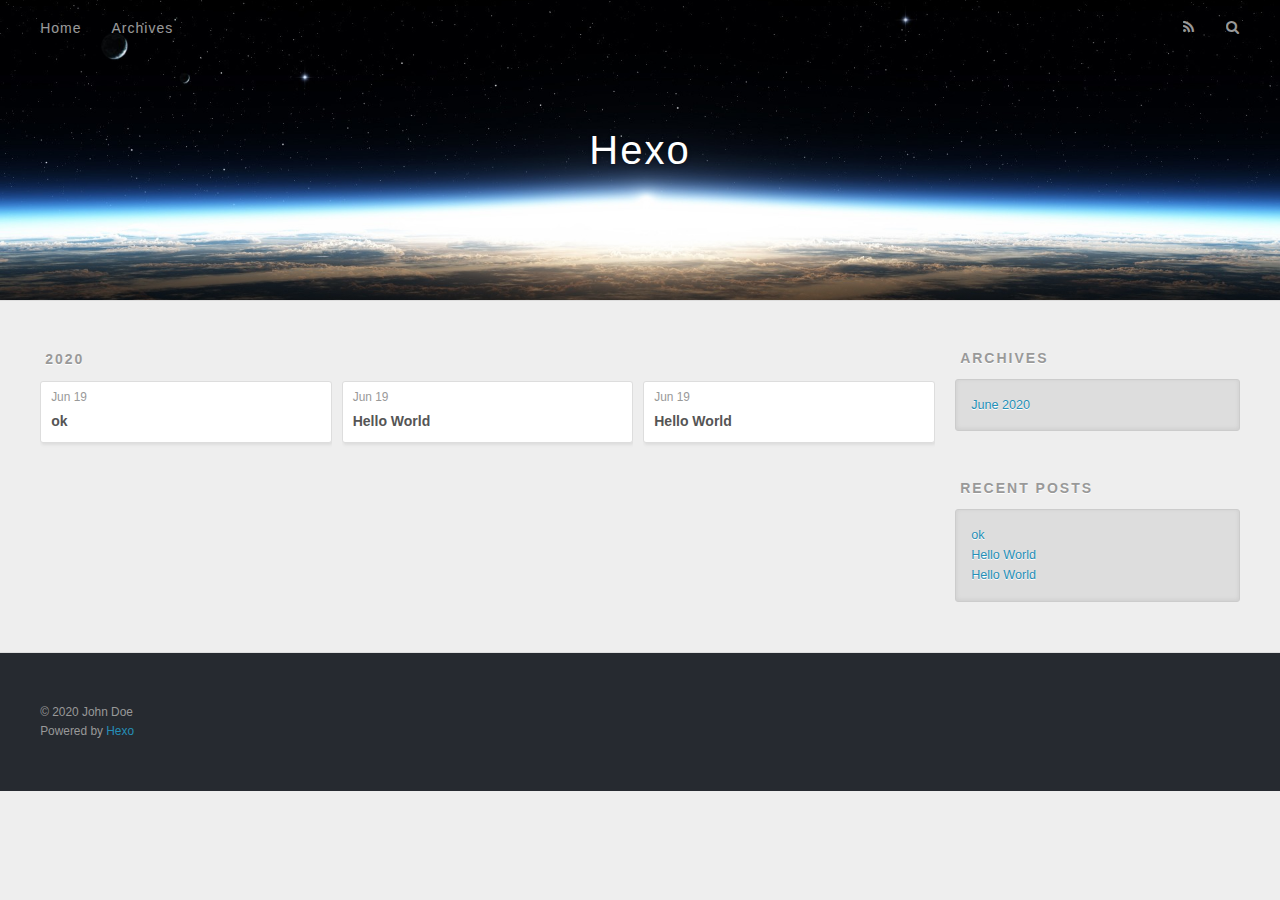
==== archives/index.html @ 2d1c045d "Site updated: 2020-06-19 02:56:37" ====
<!DOCTYPE html>
<html>
<head>
  <meta charset="utf-8">
  

  
  <title>Archives | Hexo</title>
  <meta name="viewport" content="width=device-width, initial-scale=1, maximum-scale=1">
  <meta property="og:type" content="website">
<meta property="og:title" content="Hexo">
<meta property="og:url" content="http://yoursite.com/archives/index.html">
<meta property="og:site_name" content="Hexo">
<meta property="og:locale" content="en_US">
<meta property="article:author" content="John Doe">
<meta name="twitter:card" content="summary">
  
    <link rel="alternate" href="/atom.xml" title="Hexo" type="application/atom+xml">
  
  
    <link rel="icon" href="/favicon.png">
  
  
    <link href="//fonts.googleapis.com/css?family=Source+Code+Pro" rel="stylesheet" type="text/css">
  
  
<link rel="stylesheet" href="/css/style.css">

<meta name="generator" content="Hexo 4.2.1"></head>

<body>
  <div id="container">
    <div id="wrap">
      <header id="header">
  <div id="banner"></div>
  <div id="header-outer" class="outer">
    <div id="header-title" class="inner">
      <h1 id="logo-wrap">
        <a href="/" id="logo">Hexo</a>
      </h1>
      
    </div>
    <div id="header-inner" class="inner">
      <nav id="main-nav">
        <a id="main-nav-toggle" class="nav-icon"></a>
        
          <a class="main-nav-link" href="/">Home</a>
        
          <a class="main-nav-link" href="/archives">Archives</a>
        
      </nav>
      <nav id="sub-nav">
        
          <a id="nav-rss-link" class="nav-icon" href="/atom.xml" title="RSS Feed"></a>
        
        <a id="nav-search-btn" class="nav-icon" title="Search"></a>
      </nav>
      <div id="search-form-wrap">
        <form action="//google.com/search" method="get" accept-charset="UTF-8" class="search-form"><input type="search" name="q" class="search-form-input" placeholder="Search"><button type="submit" class="search-form-submit">&#xF002;</button><input type="hidden" name="sitesearch" value="http://yoursite.com"></form>
      </div>
    </div>
  </div>
</header>
      <div class="outer">
        <section id="main">
  
  
    
    
      
      
      <section class="archives-wrap">
        <div class="archive-year-wrap">
          <a href="/archives/2020" class="archive-year">2020</a>
        </div>
        <div class="archives">
    
    <article class="archive-article archive-type-post">
  <div class="archive-article-inner">
    <header class="archive-article-header">
      <a href="/2020/06/19/ok/" class="archive-article-date">
  <time datetime="2020-06-18T18:55:13.000Z" itemprop="datePublished">Jun 19</time>
</a>
      
  
    <h1 itemprop="name">
      <a class="archive-article-title" href="/2020/06/19/ok/">ok</a>
    </h1>
  

    </header>
  </div>
</article>
  
    
    
    <article class="archive-article archive-type-post">
  <div class="archive-article-inner">
    <header class="archive-article-header">
      <a href="/2020/06/19/%E4%BD%A0%E5%A5%BD-Hexo/" class="archive-article-date">
  <time datetime="2020-06-18T18:50:59.559Z" itemprop="datePublished">Jun 19</time>
</a>
      
  
    <h1 itemprop="name">
      <a class="archive-article-title" href="/2020/06/19/%E4%BD%A0%E5%A5%BD-Hexo/">Hello World</a>
    </h1>
  

    </header>
  </div>
</article>
  
    
    
    <article class="archive-article archive-type-post">
  <div class="archive-article-inner">
    <header class="archive-article-header">
      <a href="/2020/06/19/hello-world/" class="archive-article-date">
  <time datetime="2020-06-18T18:30:43.706Z" itemprop="datePublished">Jun 19</time>
</a>
      
  
    <h1 itemprop="name">
      <a class="archive-article-title" href="/2020/06/19/hello-world/">Hello World</a>
    </h1>
  

    </header>
  </div>
</article>
  
  
    </div></section>
  


</section>
        
          <aside id="sidebar">
  
    

  
    

  
    
  
    
  <div class="widget-wrap">
    <h3 class="widget-title">Archives</h3>
    <div class="widget">
      <ul class="archive-list"><li class="archive-list-item"><a class="archive-list-link" href="/archives/2020/06/">June 2020</a></li></ul>
    </div>
  </div>


  
    
  <div class="widget-wrap">
    <h3 class="widget-title">Recent Posts</h3>
    <div class="widget">
      <ul>
        
          <li>
            <a href="/2020/06/19/ok/">ok</a>
          </li>
        
          <li>
            <a href="/2020/06/19/%E4%BD%A0%E5%A5%BD-Hexo/">Hello World</a>
          </li>
        
          <li>
            <a href="/2020/06/19/hello-world/">Hello World</a>
          </li>
        
      </ul>
    </div>
  </div>

  
</aside>
        
      </div>
      <footer id="footer">
  
  <div class="outer">
    <div id="footer-info" class="inner">
      &copy; 2020 John Doe<br>
      Powered by <a href="http://hexo.io/" target="_blank">Hexo</a>
    </div>
  </div>
</footer>
    </div>
    <nav id="mobile-nav">
  
    <a href="/" class="mobile-nav-link">Home</a>
  
    <a href="/archives" class="mobile-nav-link">Archives</a>
  
</nav>
    

<script src="//ajax.googleapis.com/ajax/libs/jquery/2.0.3/jquery.min.js"></script>


  
<link rel="stylesheet" href="/fancybox/jquery.fancybox.css">

  
<script src="/fancybox/jquery.fancybox.pack.js"></script>




<script src="/js/script.js"></script>




  </div>
</body>
</html>
---- css/style.css ----
body {
  width: 100%;
}
body:before,
body:after {
  content: "";
  display: table;
}
body:after {
  clear: both;
}
html,
body,
div,
span,
applet,
object,
iframe,
h1,
h2,
h3,
h4,
h5,
h6,
p,
blockquote,
pre,
a,
abbr,
acronym,
address,
big,
cite,
code,
del,
dfn,
em,
img,
ins,
kbd,
q,
s,
samp,
small,
strike,
strong,
sub,
sup,
tt,
var,
dl,
dt,
dd,
ol,
ul,
li,
fieldset,
form,
label,
legend,
table,
caption,
tbody,
tfoot,
thead,
tr,
th,
td {
  margin: 0;
  padding: 0;
  border: 0;
  outline: 0;
  font-weight: inherit;
  font-style: inherit;
  font-family: inherit;
  font-size: 100%;
  vertical-align: baseline;
}
body {
  line-height: 1;
  color: #000;
  background: #fff;
}
ol,
ul {
  list-style: none;
}
table {
  border-collapse: separate;
  border-spacing: 0;
  vertical-align: middle;
}
caption,
th,
td {
  text-align: left;
  font-weight: normal;
  vertical-align: middle;
}
a img {
  border: none;
}
input,
button {
  margin: 0;
  padding: 0;
}
input::-moz-focus-inner,
button::-moz-focus-inner {
  border: 0;
  padding: 0;
}
@font-face {
  font-family: FontAwesome;
  font-style: normal;
  font-weight: normal;
  src: url("fonts/fontawesome-webfont.eot?v=#4.0.3");
  src: url("fonts/fontawesome-webfont.eot?#iefix&v=#4.0.3") format("embedded-opentype"), url("fonts/fontawesome-webfont.woff?v=#4.0.3") format("woff"), url("fonts/fontawesome-webfont.ttf?v=#4.0.3") format("truetype"), url("fonts/fontawesome-webfont.svg#fontawesomeregular?v=#4.0.3") format("svg");
}
html,
body,
#container {
  height: 100%;
}
body {
  background: #eee;
  font: 14px -apple-system, BlinkMacSystemFont, "Segoe UI", "Roboto", "Oxygen", "Ubuntu", "Cantarell", "Fira Sans", "Droid Sans", "Helvetica Neue", sans-serif;
  -webkit-text-size-adjust: 100%;
}
.outer {
  max-width: 1220px;
  margin: 0 auto;
  padding: 0 20px;
}
.outer:before,
.outer:after {
  content: "";
  display: table;
}
.outer:after {
  clear: both;
}
.inner {
  display: inline;
  float: left;
  width: 98.33333333333333%;
  margin: 0 0.833333333333333%;
}
.left,
.alignleft {
  float: left;
}
.right,
.alignright {
  float: right;
}
.clear {
  clear: both;
}
#container {
  position: relative;
}
.mobile-nav-on {
  overflow: hidden;
}
#wrap {
  height: 100%;
  width: 100%;
  position: absolute;
  top: 0;
  left: 0;
  -webkit-transition: 0.2s ease-out;
  -moz-transition: 0.2s ease-out;
  -ms-transition: 0.2s ease-out;
  transition: 0.2s ease-out;
  z-index: 1;
  background: #eee;
}
.mobile-nav-on #wrap {
  left: 280px;
}
@media screen and (min-width: 768px) {
  #main {
    display: inline;
    float: left;
    width: 73.33333333333333%;
    margin: 0 0.833333333333333%;
  }
}
.article-date,
.article-category-link,
.archive-year,
.widget-title {
  text-decoration: none;
  text-transform: uppercase;
  letter-spacing: 2px;
  color: #999;
  margin-bottom: 1em;
  margin-left: 5px;
  line-height: 1em;
  text-shadow: 0 1px #fff;
  font-weight: bold;
}
.article-inner,
.archive-article-inner {
  background: #fff;
  -webkit-box-shadow: 1px 2px 3px #ddd;
  box-shadow: 1px 2px 3px #ddd;
  border: 1px solid #ddd;
  border-radius: 3px;
}
.article-entry h1,
.widget h1 {
  font-size: 2em;
}
.article-entry h2,
.widget h2 {
  font-size: 1.5em;
}
.article-entry h3,
.widget h3 {
  font-size: 1.3em;
}
.article-entry h4,
.widget h4 {
  font-size: 1.2em;
}
.article-entry h5,
.widget h5 {
  font-size: 1em;
}
.article-entry h6,
.widget h6 {
  font-size: 1em;
  color: #999;
}
.article-entry hr,
.widget hr {
  border: 1px dashed #ddd;
}
.article-entry strong,
.widget strong {
  font-weight: bold;
}
.article-entry em,
.widget em,
.article-entry cite,
.widget cite {
  font-style: italic;
}
.article-entry sup,
.widget sup,
.article-entry sub,
.widget sub {
  font-size: 0.75em;
  line-height: 0;
  position: relative;
  vertical-align: baseline;
}
.article-entry sup,
.widget sup {
  top: -0.5em;
}
.article-entry sub,
.widget sub {
  bottom: -0.2em;
}
.article-entry small,
.widget small {
  font-size: 0.85em;
}
.article-entry acronym,
.widget acronym,
.article-entry abbr,
.widget abbr {
  border-bottom: 1px dotted;
}
.article-entry ul,
.widget ul,
.article-entry ol,
.widget ol,
.article-entry dl,
.widget dl {
  margin: 0 20px;
  line-height: 1.6em;
}
.article-entry ul ul,
.widget ul ul,
.article-entry ol ul,
.widget ol ul,
.article-entry ul ol,
.widget ul ol,
.article-entry ol ol,
.widget ol ol {
  margin-top: 0;
  margin-bottom: 0;
}
.article-entry ul,
.widget ul {
  list-style: disc;
}
.article-entry ol,
.widget ol {
  list-style: decimal;
}
.article-entry dt,
.widget dt {
  font-weight: bold;
}
#header {
  height: 300px;
  position: relative;
  border-bottom: 1px solid #ddd;
}
#header:before,
#header:after {
  content: "";
  position: absolute;
  left: 0;
  right: 0;
  height: 40px;
}
#header:before {
  top: 0;
  background: -webkit-linear-gradient(rgba(0,0,0,0.2), transparent);
  background: -moz-linear-gradient(rgba(0,0,0,0.2), transparent);
  background: -ms-linear-gradient(rgba(0,0,0,0.2), transparent);
  background: linear-gradient(rgba(0,0,0,0.2), transparent);
}
#header:after {
  bottom: 0;
  background: -webkit-linear-gradient(transparent, rgba(0,0,0,0.2));
  background: -moz-linear-gradient(transparent, rgba(0,0,0,0.2));
  background: -ms-linear-gradient(transparent, rgba(0,0,0,0.2));
  background: linear-gradient(transparent, rgba(0,0,0,0.2));
}
#header-outer {
  height: 100%;
  position: relative;
}
#header-inner {
  position: relative;
  overflow: hidden;
}
#banner {
  position: absolute;
  top: 0;
  left: 0;
  width: 100%;
  height: 100%;
  background: url("images/banner.jpg") center #000;
  -webkit-background-size: cover;
  -moz-background-size: cover;
  background-size: cover;
  z-index: -1;
}
#header-title {
  text-align: center;
  height: 40px;
  position: absolute;
  top: 50%;
  left: 0;
  margin-top: -20px;
}
#logo,
#subtitle {
  text-decoration: none;
  color: #fff;
  font-weight: 300;
  text-shadow: 0 1px 4px rgba(0,0,0,0.3);
}
#logo {
  font-size: 40px;
  line-height: 40px;
  letter-spacing: 2px;
}
#subtitle {
  font-size: 16px;
  line-height: 16px;
  letter-spacing: 1px;
}
#subtitle-wrap {
  margin-top: 16px;
}
#main-nav {
  float: left;
  margin-left: -15px;
}
.nav-icon,
.main-nav-link {
  float: left;
  color: #fff;
  opacity: 0.6;
  text-decoration: none;
  text-shadow: 0 1px rgba(0,0,0,0.2);
  -webkit-transition: opacity 0.2s;
  -moz-transition: opacity 0.2s;
  -ms-transition: opacity 0.2s;
  transition: opacity 0.2s;
  display: block;
  padding: 20px 15px;
}
.nav-icon:hover,
.main-nav-link:hover {
  opacity: 1;
}
.nav-icon {
  font-family: FontAwesome;
  text-align: center;
  font-size: 14px;
  width: 14px;
  height: 14px;
  padding: 20px 15px;
  position: relative;
  cursor: pointer;
}
.main-nav-link {
  font-weight: 300;
  letter-spacing: 1px;
}
@media screen and (max-width: 479px) {
  .main-nav-link {
    display: none;
  }
}
#main-nav-toggle {
  display: none;
}
#main-nav-toggle:before {
  content: "\f0c9";
}
@media screen and (max-width: 479px) {
  #main-nav-toggle {
    display: block;
  }
}
#sub-nav {
  float: right;
  margin-right: -15px;
}
#nav-rss-link:before {
  content: "\f09e";
}
#nav-search-btn:before {
  content: "\f002";
}
#search-form-wrap {
  position: absolute;
  top: 15px;
  width: 150px;
  height: 30px;
  right: -150px;
  opacity: 0;
  -webkit-transition: 0.2s ease-out;
  -moz-transition: 0.2s ease-out;
  -ms-transition: 0.2s ease-out;
  transition: 0.2s ease-out;
}
#search-form-wrap.on {
  opacity: 1;
  right: 0;
}
@media screen and (max-width: 479px) {
  #search-form-wrap {
    width: 100%;
    right: -100%;
  }
}
.search-form {
  position: absolute;
  top: 0;
  left: 0;
  right: 0;
  background: #fff;
  padding: 5px 15px;
  border-radius: 15px;
  -webkit-box-shadow: 0 0 10px rgba(0,0,0,0.3);
  box-shadow: 0 0 10px rgba(0,0,0,0.3);
}
.search-form-input {
  border: none;
  background: none;
  color: #555;
  width: 100%;
  font: 13px -apple-system, BlinkMacSystemFont, "Segoe UI", "Roboto", "Oxygen", "Ubuntu", "Cantarell", "Fira Sans", "Droid Sans", "Helvetica Neue", sans-serif;
  outline: none;
}
.search-form-input::-webkit-search-results-decoration,
.search-form-input::-webkit-search-cancel-button {
  -webkit-appearance: none;
}
.search-form-submit {
  position: absolute;
  top: 50%;
  right: 10px;
  margin-top: -7px;
  font: 13px FontAwesome;
  border: none;
  background: none;
  color: #bbb;
  cursor: pointer;
}
.search-form-submit:hover,
.search-form-submit:focus {
  color: #777;
}
.article {
  margin: 50px 0;
}
.article-inner {
  overflow: hidden;
}
.article-meta:before,
.article-meta:after {
  content: "";
  display: table;
}
.article-meta:after {
  clear: both;
}
.article-date {
  float: left;
}
.article-category {
  float: left;
  line-height: 1em;
  color: #ccc;
  text-shadow: 0 1px #fff;
  margin-left: 8px;
}
.article-category:before {
  content: "\2022";
}
.article-category-link {
  margin: 0 12px 1em;
}
.article-header {
  padding: 20px 20px 0;
}
.article-title {
  text-decoration: none;
  font-size: 2em;
  font-weight: bold;
  color: #555;
  line-height: 1.1em;
  -webkit-transition: color 0.2s;
  -moz-transition: color 0.2s;
  -ms-transition: color 0.2s;
  transition: color 0.2s;
}
a.article-title:hover {
  color: #258fb8;
}
.article-entry {
  color: #555;
  padding: 0 20px;
}
.article-entry:before,
.article-entry:after {
  content: "";
  display: table;
}
.article-entry:after {
  clear: both;
}
.article-entry p,
.article-entry table {
  line-height: 1.6em;
  margin: 1.6em 0;
}
.article-entry h1,
.article-entry h2,
.article-entry h3,
.article-entry h4,
.article-entry h5,
.article-entry h6 {
  font-weight: bold;
}
.article-entry h1,
.article-entry h2,
.article-entry h3,
.article-entry h4,
.article-entry h5,
.article-entry h6 {
  line-height: 1.1em;
  margin: 1.1em 0;
}
.article-entry a {
  color: #258fb8;
  text-decoration: none;
}
.article-entry a:hover {
  text-decoration: underline;
}
.article-entry ul,
.article-entry ol,
.article-entry dl {
  margin-top: 1.6em;
  margin-bottom: 1.6em;
}
.article-entry img,
.article-entry video {
  max-width: 100%;
  height: auto;
  display: block;
  margin: auto;
}
.article-entry iframe {
  border: none;
}
.article-entry table {
  width: 100%;
  border-collapse: collapse;
  border-spacing: 0;
}
.article-entry th {
  font-weight: bold;
  border-bottom: 3px solid #ddd;
  padding-bottom: 0.5em;
}
.article-entry td {
  border-bottom: 1px solid #ddd;
  padding: 10px 0;
}
.article-entry blockquote {
  font-family: Georgia, "Times New Roman", serif;
  font-size: 1.4em;
  margin: 1.6em 20px;
  text-align: center;
}
.article-entry blockquote footer {
  font-size: 14px;
  margin: 1.6em 0;
  font-family: -apple-system, BlinkMacSystemFont, "Segoe UI", "Roboto", "Oxygen", "Ubuntu", "Cantarell", "Fira Sans", "Droid Sans", "Helvetica Neue", sans-serif;
}
.article-entry blockquote footer cite:before {
  content: "—";
  padding: 0 0.5em;
}
.article-entry .pullquote {
  text-align: left;
  width: 45%;
  margin: 0;
}
.article-entry .pullquote.left {
  margin-left: 0.5em;
  margin-right: 1em;
}
.article-entry .pullquote.right {
  margin-right: 0.5em;
  margin-left: 1em;
}
.article-entry .caption {
  color: #999;
  display: block;
  font-size: 0.9em;
  margin-top: 0.5em;
  position: relative;
  text-align: center;
}
.article-entry .video-container {
  position: relative;
  padding-top: 56.25%;
  height: 0;
  overflow: hidden;
}
.article-entry .video-container iframe,
.article-entry .video-container object,
.article-entry .video-container embed {
  position: absolute;
  top: 0;
  left: 0;
  width: 100%;
  height: 100%;
  margin-top: 0;
}
.article-more-link a {
  display: inline-block;
  line-height: 1em;
  padding: 6px 15px;
  border-radius: 15px;
  background: #eee;
  color: #999;
  text-shadow: 0 1px #fff;
  text-decoration: none;
}
.article-more-link a:hover {
  background: #258fb8;
  color: #fff;
  text-decoration: none;
  text-shadow: 0 1px #1e7293;
}
.article-footer {
  font-size: 0.85em;
  line-height: 1.6em;
  border-top: 1px solid #ddd;
  padding-top: 1.6em;
  margin: 0 20px 20px;
}
.article-footer:before,
.article-footer:after {
  content: "";
  display: table;
}
.article-footer:after {
  clear: both;
}
.article-footer a {
  color: #999;
  text-decoration: none;
}
.article-footer a:hover {
  color: #555;
}
.article-tag-list-item {
  float: left;
  margin-right: 10px;
}
.article-tag-list-link:before {
  content: "#";
}
.article-comment-link {
  float: right;
}
.article-comment-link:before {
  content: "\f075";
  font-family: FontAwesome;
  padding-right: 8px;
}
.article-share-link {
  cursor: pointer;
  float: right;
  margin-left: 20px;
}
.article-share-link:before {
  content: "\f064";
  font-family: FontAwesome;
  padding-right: 6px;
}
#article-nav {
  position: relative;
}
#article-nav:before,
#article-nav:after {
  content: "";
  display: table;
}
#article-nav:after {
  clear: both;
}
@media screen and (min-width: 768px) {
  #article-nav {
    margin: 50px 0;
  }
  #article-nav:before {
    width: 8px;
    height: 8px;
    position: absolute;
    top: 50%;
    left: 50%;
    margin-top: -4px;
    margin-left: -4px;
    content: "";
    border-radius: 50%;
    background: #ddd;
    -webkit-box-shadow: 0 1px 2px #fff;
    box-shadow: 0 1px 2px #fff;
  }
}
.article-nav-link-wrap {
  text-decoration: none;
  text-shadow: 0 1px #fff;
  color: #999;
  -webkit-box-sizing: border-box;
  -moz-box-sizing: border-box;
  box-sizing: border-box;
  margin-top: 50px;
  text-align: center;
  display: block;
}
.article-nav-link-wrap:hover {
  color: #555;
}
@media screen and (min-width: 768px) {
  .article-nav-link-wrap {
    width: 50%;
    margin-top: 0;
  }
}
@media screen and (min-width: 768px) {
  #article-nav-newer {
    float: left;
    text-align: right;
    padding-right: 20px;
  }
}
@media screen and (min-width: 768px) {
  #article-nav-older {
    float: right;
    text-align: left;
    padding-left: 20px;
  }
}
.article-nav-caption {
  text-transform: uppercase;
  letter-spacing: 2px;
  color: #ddd;
  line-height: 1em;
  font-weight: bold;
}
#article-nav-newer .article-nav-caption {
  margin-right: -2px;
}
.article-nav-title {
  font-size: 0.85em;
  line-height: 1.6em;
  margin-top: 0.5em;
}
.article-share-box {
  position: absolute;
  display: none;
  background: #fff;
  -webkit-box-shadow: 1px 2px 10px rgba(0,0,0,0.2);
  box-shadow: 1px 2px 10px rgba(0,0,0,0.2);
  border-radius: 3px;
  margin-left: -145px;
  overflow: hidden;
  z-index: 1;
}
.article-share-box.on {
  display: block;
}
.article-share-input {
  width: 100%;
  background: none;
  -webkit-box-sizing: border-box;
  -moz-box-sizing: border-box;
  box-sizing: border-box;
  font: 14px -apple-system, BlinkMacSystemFont, "Segoe UI", "Roboto", "Oxygen", "Ubuntu", "Cantarell", "Fira Sans", "Droid Sans", "Helvetica Neue", sans-serif;
  padding: 0 15px;
  color: #555;
  outline: none;
  border: 1px solid #ddd;
  border-radius: 3px 3px 0 0;
  height: 36px;
  line-height: 36px;
}
.article-share-links {
  background: #eee;
}
.article-share-links:before,
.article-share-links:after {
  content: "";
  display: table;
}
.article-share-links:after {
  clear: both;
}
.article-share-twitter,
.article-share-facebook,
.article-share-pinterest,
.article-share-google {
  width: 50px;
  height: 36px;
  display: block;
  float: left;
  position: relative;
  color: #999;
  text-shadow: 0 1px #fff;
}
.article-share-twitter:before,
.article-share-facebook:before,
.article-share-pinterest:before,
.article-share-google:before {
  font-size: 20px;
  font-family: FontAwesome;
  width: 20px;
  height: 20px;
  position: absolute;
  top: 50%;
  left: 50%;
  margin-top: -10px;
  margin-left: -10px;
  text-align: center;
}
.article-share-twitter:hover,
.article-share-facebook:hover,
.article-share-pinterest:hover,
.article-share-google:hover {
  color: #fff;
}
.article-share-twitter:before {
  content: "\f099";
}
.article-share-twitter:hover {
  background: #00aced;
  text-shadow: 0 1px #008abe;
}
.article-share-facebook:before {
  content: "\f09a";
}
.article-share-facebook:hover {
  background: #3b5998;
  text-shadow: 0 1px #2f477a;
}
.article-share-pinterest:before {
  content: "\f0d2";
}
.article-share-pinterest:hover {
  background: #cb2027;
  text-shadow: 0 1px #a21a1f;
}
.article-share-google:before {
  content: "\f0d5";
}
.article-share-google:hover {
  background: #dd4b39;
  text-shadow: 0 1px #be3221;
}
.article-gallery {
  background: #000;
  position: relative;
}
.article-gallery-photos {
  position: relative;
  overflow: hidden;
}
.article-gallery-img {
  display: none;
  max-width: 100%;
}
.article-gallery-img:first-child {
  display: block;
}
.article-gallery-img.loaded {
  position: absolute;
  display: block;
}
.article-gallery-img img {
  display: block;
  max-width: 100%;
  margin: 0 auto;
}
#comments {
  background: #fff;
  -webkit-box-shadow: 1px 2px 3px #ddd;
  box-shadow: 1px 2px 3px #ddd;
  padding: 20px;
  border: 1px solid #ddd;
  border-radius: 3px;
  margin: 50px 0;
}
#comments a {
  color: #258fb8;
}
.archives-wrap {
  margin: 50px 0;
}
.archives:before,
.archives:after {
  content: "";
  display: table;
}
.archives:after {
  clear: both;
}
.archive-year-wrap {
  margin-bottom: 1em;
}
.archives {
  -webkit-column-gap: 10px;
  -moz-column-gap: 10px;
  column-gap: 10px;
}
@media screen and (min-width: 480px) and (max-width: 767px) {
  .archives {
    -webkit-column-count: 2;
    -moz-column-count: 2;
    column-count: 2;
  }
}
@media screen and (min-width: 768px) {
  .archives {
    -webkit-column-count: 3;
    -moz-column-count: 3;
    column-count: 3;
  }
}
.archive-article {
  -webkit-column-break-inside: avoid;
  page-break-inside: avoid;
  overflow: hidden;
  break-inside: avoid-column;
}
.archive-article-inner {
  padding: 10px;
  margin-bottom: 15px;
}
.archive-article-title {
  text-decoration: none;
  font-weight: bold;
  color: #555;
  -webkit-transition: color 0.2s;
  -moz-transition: color 0.2s;
  -ms-transition: color 0.2s;
  transition: color 0.2s;
  line-height: 1.6em;
}
.archive-article-title:hover {
  color: #258fb8;
}
.archive-article-footer {
  margin-top: 1em;
}
.archive-article-date {
  color: #999;
  text-decoration: none;
  font-size: 0.85em;
  line-height: 1em;
  margin-bottom: 0.5em;
  display: block;
}
#page-nav {
  margin: 50px auto;
  background: #fff;
  -webkit-box-shadow: 1px 2px 3px #ddd;
  box-shadow: 1px 2px 3px #ddd;
  border: 1px solid #ddd;
  border-radius: 3px;
  text-align: center;
  color: #999;
  overflow: hidden;
}
#page-nav:before,
#page-nav:after {
  content: "";
  display: table;
}
#page-nav:after {
  clear: both;
}
#page-nav a,
#page-nav span {
  padding: 10px 20px;
  line-height: 1;
  height: 2ex;
}
#page-nav a {
  color: #999;
  text-decoration: none;
}
#page-nav a:hover {
  background: #999;
  color: #fff;
}
#page-nav .prev {
  float: left;
}
#page-nav .next {
  float: right;
}
#page-nav .page-number {
  display: inline-block;
}
@media screen and (max-width: 479px) {
  #page-nav .page-number {
    display: none;
  }
}
#page-nav .current {
  color: #555;
  font-weight: bold;
}
#page-nav .space {
  color: #ddd;
}
#footer {
  background: #262a30;
  padding: 50px 0;
  border-top: 1px solid #ddd;
  color: #999;
}
#footer a {
  color: #258fb8;
  text-decoration: none;
}
#footer a:hover {
  text-decoration: underline;
}
#footer-info {
  line-height: 1.6em;
  font-size: 0.85em;
}
.article-entry pre,
.article-entry .highlight {
  background: #2d2d2d;
  margin: 0 -20px;
  padding: 15px 20px;
  border-style: solid;
  border-color: #ddd;
  border-width: 1px 0;
  overflow: auto;
  color: #ccc;
  line-height: 22.400000000000002px;
}
.article-entry .highlight .gutter pre,
.article-entry .gist .gist-file .gist-data .line-numbers {
  color: #666;
  font-size: 0.85em;
}
.article-entry pre,
.article-entry code {
  font-family: "Source Code Pro", Consolas, Monaco, Menlo, Consolas, monospace;
}
.article-entry code {
  background: #eee;
  text-shadow: 0 1px #fff;
  padding: 0 0.3em;
}
.article-entry pre code {
  background: none;
  text-shadow: none;
  padding: 0;
}
.article-entry .highlight pre {
  border: none;
  margin: 0;
  padding: 0;
}
.article-entry .highlight table {
  margin: 0;
  width: auto;
}
.article-entry .highlight td {
  border: none;
  padding: 0;
}
.article-entry .highlight figcaption {
  font-size: 0.85em;
  color: #999;
  line-height: 1em;
  margin-bottom: 1em;
}
.article-entry .highlight figcaption:before,
.article-entry .highlight figcaption:after {
  content: "";
  display: table;
}
.article-entry .highlight figcaption:after {
  clear: both;
}
.article-entry .highlight figcaption a {
  float: right;
}
.article-entry .highlight .gutter pre {
  text-align: right;
  padding-right: 20px;
}
.article-entry .highlight .line {
  height: 22.400000000000002px;
}
.article-entry .highlight .line.marked {
  background: #515151;
}
.article-entry .gist {
  margin: 0 -20px;
  border-style: solid;
  border-color: #ddd;
  border-width: 1px 0;
  background: #2d2d2d;
  padding: 15px 20px 15px 0;
}
.article-entry .gist .gist-file {
  border: none;
  font-family: "Source Code Pro", Consolas, Monaco, Menlo, Consolas, monospace;
  margin: 0;
}
.article-entry .gist .gist-file .gist-data {
  background: none;
  border: none;
}
.article-entry .gist .gist-file .gist-data .line-numbers {
  background: none;
  border: none;
  padding: 0 20px 0 0;
}
.article-entry .gist .gist-file .gist-data .line-data {
  padding: 0 !important;
}
.article-entry .gist .gist-file .highlight {
  margin: 0;
  padding: 0;
  border: none;
}
.article-entry .gist .gist-file .gist-meta {
  background: #2d2d2d;
  color: #999;
  font: 0.85em -apple-system, BlinkMacSystemFont, "Segoe UI", "Roboto", "Oxygen", "Ubuntu", "Cantarell", "Fira Sans", "Droid Sans", "Helvetica Neue", sans-serif;
  text-shadow: 0 0;
  padding: 0;
  margin-top: 1em;
  margin-left: 20px;
}
.article-entry .gist .gist-file .gist-meta a {
  color: #258fb8;
  font-weight: normal;
}
.article-entry .gist .gist-file .gist-meta a:hover {
  text-decoration: underline;
}
pre .comment,
pre .title {
  color: #999;
}
pre .variable,
pre .attribute,
pre .tag,
pre .regexp,
pre .ruby .constant,
pre .xml .tag .title,
pre .xml .pi,
pre .xml .doctype,
pre .html .doctype,
pre .css .id,
pre .css .class,
pre .css .pseudo {
  color: #f2777a;
}
pre .number,
pre .preprocessor,
pre .built_in,
pre .literal,
pre .params,
pre .constant {
  color: #f99157;
}
pre .class,
pre .ruby .class .title,
pre .css .rules .attribute {
  color: #9c9;
}
pre .string,
pre .value,
pre .inheritance,
pre .header,
pre .ruby .symbol,
pre .xml .cdata {
  color: #9c9;
}
pre .css .hexcolor {
  color: #6cc;
}
pre .function,
pre .python .decorator,
pre .python .title,
pre .ruby .function .title,
pre .ruby .title .keyword,
pre .perl .sub,
pre .javascript .title,
pre .coffeescript .title {
  color: #69c;
}
pre .keyword,
pre .javascript .function {
  color: #c9c;
}
@media screen and (max-width: 479px) {
  #mobile-nav {
    position: absolute;
    top: 0;
    left: 0;
    width: 280px;
    height: 100%;
    background: #191919;
    border-right: 1px solid #fff;
  }
}
@media screen and (max-width: 479px) {
  .mobile-nav-link {
    display: block;
    color: #999;
    text-decoration: none;
    padding: 15px 20px;
    font-weight: bold;
  }
  .mobile-nav-link:hover {
    color: #fff;
  }
}
@media screen and (min-width: 768px) {
  #sidebar {
    display: inline;
    float: left;
    width: 23.333333333333332%;
    margin: 0 0.833333333333333%;
  }
}
.widget-wrap {
  margin: 50px 0;
}
.widget {
  color: #777;
  text-shadow: 0 1px #fff;
  background: #ddd;
  -webkit-box-shadow: 0 -1px 4px #ccc inset;
  box-shadow: 0 -1px 4px #ccc inset;
  border: 1px solid #ccc;
  padding: 15px;
  border-radius: 3px;
}
.widget a {
  color: #258fb8;
  text-decoration: none;
}
.widget a:hover {
  text-decoration: underline;
}
.widget ul ul,
.widget ol ul,
.widget dl ul,
.widget ul ol,
.widget ol ol,
.widget dl ol,
.widget ul dl,
.widget ol dl,
.widget dl dl {
  margin-left: 15px;
  list-style: disc;
}
.widget {
  line-height: 1.6em;
  word-wrap: break-word;
  font-size: 0.9em;
}
.widget ul,
.widget ol {
  list-style: none;
  margin: 0;
}
.widget ul ul,
.widget ol ul,
.widget ul ol,
.widget ol ol {
  margin: 0 20px;
}
.widget ul ul,
.widget ol ul {
  list-style: disc;
}
.widget ul ol,
.widget ol ol {
  list-style: decimal;
}
.category-list-count,
.tag-list-count,
.archive-list-count {
  padding-left: 5px;
  color: #999;
  font-size: 0.85em;
}
.category-list-count:before,
.tag-list-count:before,
.archive-list-count:before {
  content: "(";
}
.category-list-count:after,
.tag-list-count:after,
.archive-list-count:after {
  content: ")";
}
.tagcloud a {
  margin-right: 5px;
  display: inline-block;
}
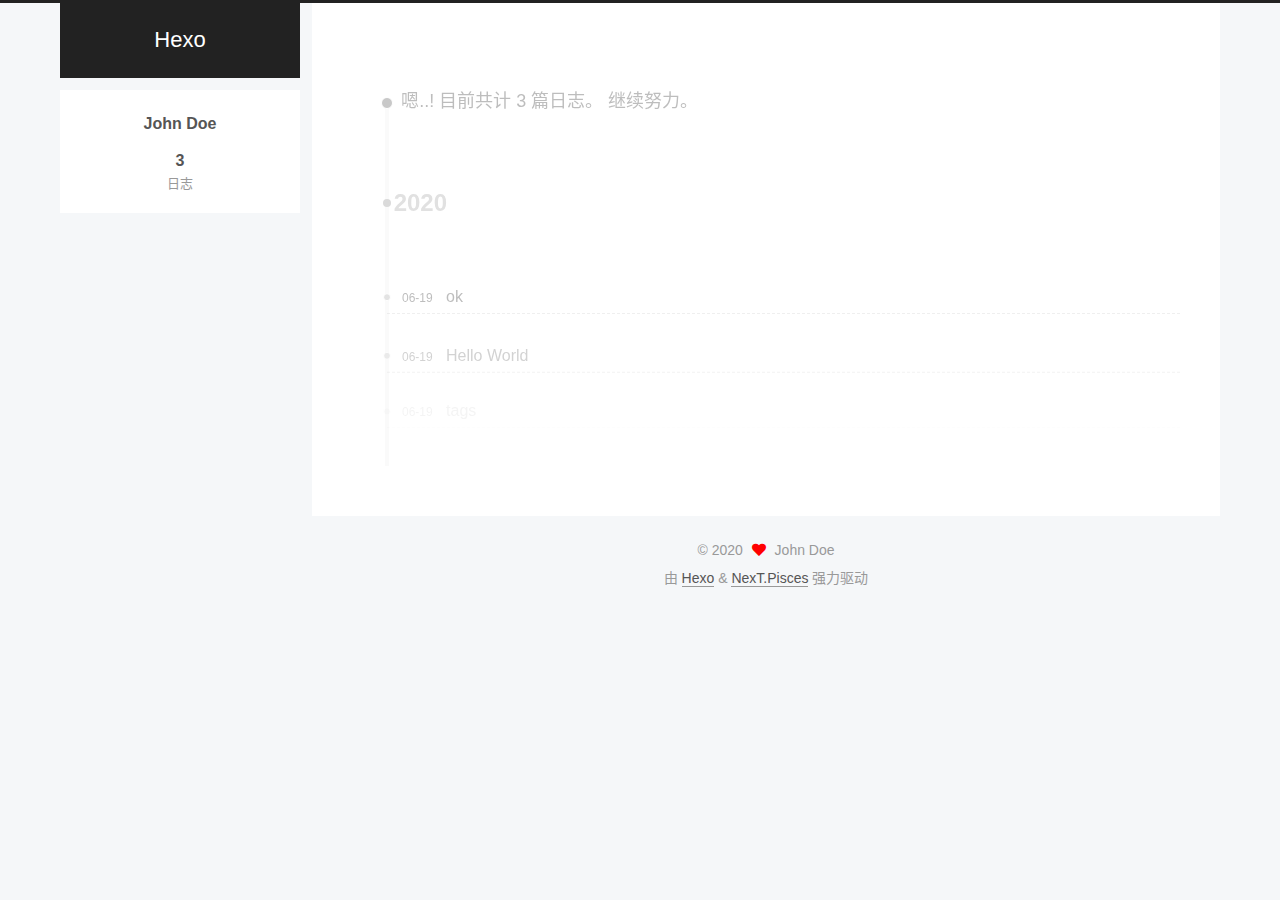
==== commit 36e2ac08: "Site updated: 2020-06-19 04:15:11" ====
--- a/archives/index.html
+++ b/archives/index.html
@@ -1,224 +1,358 @@
 <!DOCTYPE html>
-<html>
+<html lang="zh-CN">
 <head>
-  <meta charset="utf-8">
-  
-
-  
-  <title>Archives | Hexo</title>
-  <meta name="viewport" content="width=device-width, initial-scale=1, maximum-scale=1">
+  <meta charset="UTF-8">
+<meta name="viewport" content="width=device-width, initial-scale=1, maximum-scale=2">
+<meta name="theme-color" content="#222">
+<meta name="generator" content="Hexo 4.2.1">
+  <link rel="apple-touch-icon" sizes="180x180" href="/images/apple-touch-icon-next.png">
+  <link rel="icon" type="image/png" sizes="32x32" href="/images/favicon-32x32-next.png">
+  <link rel="icon" type="image/png" sizes="16x16" href="/images/favicon-16x16-next.png">
+  <link rel="mask-icon" href="/images/logo.svg" color="#222">
+
+<link rel="stylesheet" href="/css/main.css">
+
+
+<link rel="stylesheet" href="/lib/font-awesome/css/all.min.css">
+
+<script id="hexo-configurations">
+    var NexT = window.NexT || {};
+    var CONFIG = {"hostname":"yoursite.com","root":"/","scheme":"Pisces","version":"8.0.0-rc.3","exturl":false,"copycode":false,"back2top":{"enable":true,"sidebar":false,"scrollpercent":false},"bookmark":{"enable":false,"color":"#222","save":"auto"},"fancybox":false,"mediumzoom":false,"lazyload":false,"pangu":false,"comments":{"style":"tabs","active":null,"storage":true,"lazyload":false,"nav":null},"algolia":{"hits":{"per_page":10},"labels":{"input_placeholder":"Search for Posts","hits_empty":"We didn't find any results for the search: ${query}","hits_stats":"${hits} results found in ${time} ms"}},"localsearch":{"enable":false,"trigger":"auto","top_n_per_article":1,"unescape":false,"preload":false},"motion":{"enable":true,"async":false,"transition":{"post_block":"fadeIn","post_header":"slideDownIn","post_body":"slideDownIn","coll_header":"slideLeftIn","sidebar":"slideUpIn"}}};
+  </script>
+
   <meta property="og:type" content="website">
 <meta property="og:title" content="Hexo">
 <meta property="og:url" content="http://yoursite.com/archives/index.html">
 <meta property="og:site_name" content="Hexo">
-<meta property="og:locale" content="en_US">
+<meta property="og:locale" content="zh_CN">
 <meta property="article:author" content="John Doe">
 <meta name="twitter:card" content="summary">
-  
-    <link rel="alternate" href="/atom.xml" title="Hexo" type="application/atom+xml">
-  
-  
-    <link rel="icon" href="/favicon.png">
-  
-  
-    <link href="//fonts.googleapis.com/css?family=Source+Code+Pro" rel="stylesheet" type="text/css">
-  
-  
-<link rel="stylesheet" href="/css/style.css">
-
-<meta name="generator" content="Hexo 4.2.1"></head>
-
-<body>
-  <div id="container">
-    <div id="wrap">
-      <header id="header">
-  <div id="banner"></div>
-  <div id="header-outer" class="outer">
-    <div id="header-title" class="inner">
-      <h1 id="logo-wrap">
-        <a href="/" id="logo">Hexo</a>
-      </h1>
+
+<link rel="canonical" href="http://yoursite.com/archives/">
+
+
+<script id="page-configurations">
+  // https://hexo.io/docs/variables.html
+  CONFIG.page = {
+    sidebar: "",
+    isHome : false,
+    isPost : false,
+    lang   : 'zh-CN'
+  };
+</script>
+
+  <title>归档 | Hexo</title>
+  
+
+
+
+
+
+
+  <noscript>
+  <style>
+  .use-motion .brand,
+  .use-motion .menu-item,
+  .sidebar-inner,
+  .use-motion .post-block,
+  .use-motion .pagination,
+  .use-motion .comments,
+  .use-motion .post-header,
+  .use-motion .post-body,
+  .use-motion .collection-header { opacity: initial; }
+
+  .use-motion .site-title,
+  .use-motion .site-subtitle {
+    opacity: initial;
+    top: initial;
+  }
+
+  .use-motion .logo-line-before, .use-motion .logo-line-after {
+    transform: scaleX(1);
+  }
+
+  .search-pop-overlay, .sidebar-nav { display: none; }
+  .sidebar-panel { display: block; }
+  </style>
+</noscript>
+
+</head>
+
+<body itemscope itemtype="http://schema.org/WebPage">
+  <div class="container use-motion">
+    <div class="headband"></div>
+
+    <main class="main">
+      <header class="header" itemscope itemtype="http://schema.org/WPHeader">
+        <div class="header-inner"><div class="site-brand-container">
+  <div class="site-nav-toggle">
+    <div class="toggle" aria-label="切换导航栏">
+    </div>
+  </div>
+
+  <div class="site-meta">
+
+    <a href="/" class="brand" rel="start">
+      <i class="logo-line-before"></i>
+      <h1 class="site-title">Hexo</h1>
+      <i class="logo-line-after"></i>
+    </a>
+  </div>
+
+  <div class="site-nav-right">
+    <div class="toggle popup-trigger">
+    </div>
+  </div>
+</div>
+
+
+
+
+
+
+
+</div>
+          
+  
+  <div class="toggle sidebar-toggle">
+    <span class="toggle-line toggle-line-first"></span>
+    <span class="toggle-line toggle-line-middle"></span>
+    <span class="toggle-line toggle-line-last"></span>
+  </div>
+
+  <aside class="sidebar">
+    <div class="sidebar-inner">
+
+      <ul class="sidebar-nav motion-element">
+        <li class="sidebar-nav-toc">
+          文章目录
+        </li>
+        <li class="sidebar-nav-overview">
+          站点概览
+        </li>
+      </ul>
+
+      <!--noindex-->
+      <div class="post-toc-wrap sidebar-panel">
+      </div>
+      <!--/noindex-->
+
+      <div class="site-overview-wrap sidebar-panel">
+        <div class="site-author motion-element" itemprop="author" itemscope itemtype="http://schema.org/Person">
+  <p class="site-author-name" itemprop="name">John Doe</p>
+  <div class="site-description" itemprop="description"></div>
+</div>
+<div class="site-state-wrap motion-element">
+  <nav class="site-state">
+      <div class="site-state-item site-state-posts">
+          <a href="/archives">
+          <span class="site-state-item-count">3</span>
+          <span class="site-state-item-name">日志</span>
+        </a>
+      </div>
+  </nav>
+</div>
+
+
+
+      </div>
+
+    </div>
+  </aside>
+  <div id="sidebar-dimmer"></div>
+
+
+      </header>
+
       
-    </div>
-    <div id="header-inner" class="inner">
-      <nav id="main-nav">
-        <a id="main-nav-toggle" class="nav-icon"></a>
-        
-          <a class="main-nav-link" href="/">Home</a>
-        
-          <a class="main-nav-link" href="/archives">Archives</a>
-        
-      </nav>
-      <nav id="sub-nav">
-        
-          <a id="nav-rss-link" class="nav-icon" href="/atom.xml" title="RSS Feed"></a>
-        
-        <a id="nav-search-btn" class="nav-icon" title="Search"></a>
-      </nav>
-      <div id="search-form-wrap">
-        <form action="//google.com/search" method="get" accept-charset="UTF-8" class="search-form"><input type="search" name="q" class="search-form-input" placeholder="Search"><button type="submit" class="search-form-submit">&#xF002;</button><input type="hidden" name="sitesearch" value="http://yoursite.com"></form>
-      </div>
-    </div>
-  </div>
-</header>
-      <div class="outer">
-        <section id="main">
-  
-  
-    
-    
+  <div class="back-to-top">
+    <i class="fa fa-arrow-up"></i>
+    <span>0%</span>
+  </div>
+
+
+      <div class="main-inner">
+        
+
+        <div class="content archive">
+          
+
+  
+  
+  
+  <div class="post-block">
+    <div class="posts-collapse">
+      <div class="collection-title">
+        <span class="collection-header">嗯..! 目前共计 3 篇日志。 继续努力。</span>
+      </div>
+
       
-      
-      <section class="archives-wrap">
-        <div class="archive-year-wrap">
-          <a href="/archives/2020" class="archive-year">2020</a>
+    <div class="collection-year">
+      <span class="collection-header">2020</span>
+    </div>
+
+  <article itemscope itemtype="http://schema.org/Article">
+    <header class="post-header">
+
+      <div class="post-meta">
+        <time itemprop="dateCreated"
+              datetime="2020-06-19T02:55:13+08:00"
+              content="2020-06-19">
+          06-19
+        </time>
+      </div>
+
+      <div class="post-title">
+          <a class="post-title-link" href="/2020/06/19/ok/" itemprop="url">
+            <span itemprop="name">ok</span>
+          </a>
+      </div>
+
+    </header>
+  </article>
+
+  <article itemscope itemtype="http://schema.org/Article">
+    <header class="post-header">
+
+      <div class="post-meta">
+        <time itemprop="dateCreated"
+              datetime="2020-06-19T02:50:59+08:00"
+              content="2020-06-19">
+          06-19
+        </time>
+      </div>
+
+      <div class="post-title">
+          <a class="post-title-link" href="/2020/06/19/%E4%BD%A0%E5%A5%BD-Hexo/" itemprop="url">
+            <span itemprop="name">Hello World</span>
+          </a>
+      </div>
+
+    </header>
+  </article>
+
+  <article itemscope itemtype="http://schema.org/Article">
+    <header class="post-header">
+
+      <div class="post-meta">
+        <time itemprop="dateCreated"
+              datetime="2020-06-19T02:30:43+08:00"
+              content="2020-06-19">
+          06-19
+        </time>
+      </div>
+
+      <div class="post-title">
+          <a class="post-title-link" href="/2020/06/19/hello-world/" itemprop="url">
+            <span itemprop="name">tags</span>
+          </a>
+      </div>
+
+    </header>
+  </article>
+
+
+    </div>
+  </div>
+  
+  
+  
+
+  
+
+
+
         </div>
-        <div class="archives">
-    
-    <article class="archive-article archive-type-post">
-  <div class="archive-article-inner">
-    <header class="archive-article-header">
-      <a href="/2020/06/19/ok/" class="archive-article-date">
-  <time datetime="2020-06-18T18:55:13.000Z" itemprop="datePublished">Jun 19</time>
-</a>
-      
-  
-    <h1 itemprop="name">
-      <a class="archive-article-title" href="/2020/06/19/ok/">ok</a>
-    </h1>
-  
-
-    </header>
-  </div>
-</article>
-  
-    
-    
-    <article class="archive-article archive-type-post">
-  <div class="archive-article-inner">
-    <header class="archive-article-header">
-      <a href="/2020/06/19/%E4%BD%A0%E5%A5%BD-Hexo/" class="archive-article-date">
-  <time datetime="2020-06-18T18:50:59.559Z" itemprop="datePublished">Jun 19</time>
-</a>
-      
-  
-    <h1 itemprop="name">
-      <a class="archive-article-title" href="/2020/06/19/%E4%BD%A0%E5%A5%BD-Hexo/">Hello World</a>
-    </h1>
-  
-
-    </header>
-  </div>
-</article>
-  
-    
-    
-    <article class="archive-article archive-type-post">
-  <div class="archive-article-inner">
-    <header class="archive-article-header">
-      <a href="/2020/06/19/hello-world/" class="archive-article-date">
-  <time datetime="2020-06-18T18:30:43.706Z" itemprop="datePublished">Jun 19</time>
-</a>
-      
-  
-    <h1 itemprop="name">
-      <a class="archive-article-title" href="/2020/06/19/hello-world/">Hello World</a>
-    </h1>
-  
-
-    </header>
-  </div>
-</article>
-  
-  
-    </div></section>
-  
-
-
-</section>
-        
-          <aside id="sidebar">
-  
-    
-
-  
-    
-
-  
-    
-  
-    
-  <div class="widget-wrap">
-    <h3 class="widget-title">Archives</h3>
-    <div class="widget">
-      <ul class="archive-list"><li class="archive-list-item"><a class="archive-list-link" href="/archives/2020/06/">June 2020</a></li></ul>
-    </div>
-  </div>
-
-
-  
-    
-  <div class="widget-wrap">
-    <h3 class="widget-title">Recent Posts</h3>
-    <div class="widget">
-      <ul>
-        
-          <li>
-            <a href="/2020/06/19/ok/">ok</a>
-          </li>
-        
-          <li>
-            <a href="/2020/06/19/%E4%BD%A0%E5%A5%BD-Hexo/">Hello World</a>
-          </li>
-        
-          <li>
-            <a href="/2020/06/19/hello-world/">Hello World</a>
-          </li>
-        
-      </ul>
-    </div>
-  </div>
-
-  
-</aside>
-        
-      </div>
-      <footer id="footer">
-  
-  <div class="outer">
-    <div id="footer-info" class="inner">
-      &copy; 2020 John Doe<br>
-      Powered by <a href="http://hexo.io/" target="_blank">Hexo</a>
-    </div>
-  </div>
-</footer>
-    </div>
-    <nav id="mobile-nav">
-  
-    <a href="/" class="mobile-nav-link">Home</a>
-  
-    <a href="/archives" class="mobile-nav-link">Archives</a>
-  
-</nav>
-    
-
-<script src="//ajax.googleapis.com/ajax/libs/jquery/2.0.3/jquery.min.js"></script>
-
-
-  
-<link rel="stylesheet" href="/fancybox/jquery.fancybox.css">
-
-  
-<script src="/fancybox/jquery.fancybox.pack.js"></script>
-
-
-
-
-<script src="/js/script.js"></script>
-
-
-
-
-  </div>
+        
+
+<script>
+  window.addEventListener('tabs:register', () => {
+    let { activeClass } = CONFIG.comments;
+    if (CONFIG.comments.storage) {
+      activeClass = localStorage.getItem('comments_active') || activeClass;
+    }
+    if (activeClass) {
+      let activeTab = document.querySelector(`a[href="#comment-${activeClass}"]`);
+      if (activeTab) {
+        activeTab.click();
+      }
+    }
+  });
+  if (CONFIG.comments.storage) {
+    window.addEventListener('tabs:click', event => {
+      if (!event.target.matches('.tabs-comment .tab-content .tab-pane')) return;
+      let commentClass = event.target.classList[1];
+      localStorage.setItem('comments_active', commentClass);
+    });
+  }
+</script>
+
+      </div>
+    </main>
+
+    <footer class="footer">
+      <div class="footer-inner">
+        
+
+        
+
+<div class="copyright">
+  
+  &copy; 
+  <span itemprop="copyrightYear">2020</span>
+  <span class="with-love">
+    <i class="fa fa-heart"></i>
+  </span>
+  <span class="author" itemprop="copyrightHolder">John Doe</span>
+</div>
+  <div class="powered-by">由 <a href="https://hexo.io/" class="theme-link" rel="noopener" target="_blank">Hexo</a> & <a href="https://theme-next.js.org/pisces/" class="theme-link" rel="noopener" target="_blank">NexT.Pisces</a> 强力驱动
+  </div>
+
+        
+
+
+
+
+
+
+
+
+      </div>
+    </footer>
+  </div>
+
+  
+  <script src="/lib/anime.min.js"></script>
+  <script src="/lib/velocity/velocity.min.js"></script>
+  <script src="/lib/velocity/velocity.ui.min.js"></script>
+
+<script src="/js/utils.js"></script>
+
+<script src="/js/motion.js"></script>
+
+
+<script src="/js/next-boot.js"></script>
+
+
+  
+
+
+
+
+
+
+
+
+
+
+
+
+
+
+
+  
+
+  
+
 </body>
-</html>+</html>
--- a/css/main.css
+++ b/css/main.css
@@ -0,0 +1,2653 @@
+:root {
+  --body-bg-color: #f5f7f9;
+  --content-bg-color: #fff;
+  --card-bg-color: #f5f5f5;
+  --text-color: #555;
+  --blockquote-color: #666;
+  --link-color: #555;
+  --link-hover-color: #222;
+  --brand-color: #fff;
+  --brand-hover-color: #fff;
+  --table-row-odd-bg-color: #f9f9f9;
+  --table-row-hover-bg-color: #f5f5f5;
+  --menu-item-bg-color: #f5f5f5;
+  --btn-default-bg: #fff;
+  --btn-default-color: #555;
+  --btn-default-border-color: #555;
+  --btn-default-hover-bg: #222;
+  --btn-default-hover-color: #fff;
+  --btn-default-hover-border-color: #222;
+  --highlight-background: #f0f0f0;
+  --highlight-foreground: #444;
+  --highlight-gutter-background: #dedede;
+  --highlight-gutter-foreground: #555;
+}
+html {
+  line-height: 1.15; /* 1 */
+  -webkit-text-size-adjust: 100%; /* 2 */
+}
+body {
+  margin: 0;
+}
+main {
+  display: block;
+}
+h1 {
+  font-size: 2em;
+  margin: 0.67em 0;
+}
+hr {
+  box-sizing: content-box; /* 1 */
+  height: 0; /* 1 */
+  overflow: visible; /* 2 */
+}
+pre {
+  font-family: monospace, monospace; /* 1 */
+  font-size: 1em; /* 2 */
+}
+a {
+  background: transparent;
+}
+abbr[title] {
+  border-bottom: none; /* 1 */
+  text-decoration: underline; /* 2 */
+  text-decoration: underline dotted; /* 2 */
+}
+b,
+strong {
+  font-weight: bolder;
+}
+code,
+kbd,
+samp {
+  font-family: monospace, monospace; /* 1 */
+  font-size: 1em; /* 2 */
+}
+small {
+  font-size: 80%;
+}
+sub,
+sup {
+  font-size: 75%;
+  line-height: 0;
+  position: relative;
+  vertical-align: baseline;
+}
+sub {
+  bottom: -0.25em;
+}
+sup {
+  top: -0.5em;
+}
+img {
+  border-style: none;
+}
+button,
+input,
+optgroup,
+select,
+textarea {
+  font-family: inherit; /* 1 */
+  font-size: 100%; /* 1 */
+  line-height: 1.15; /* 1 */
+  margin: 0; /* 2 */
+}
+button,
+input {
+/* 1 */
+  overflow: visible;
+}
+button,
+select {
+/* 1 */
+  text-transform: none;
+}
+button,
+[type='button'],
+[type='reset'],
+[type='submit'] {
+  -webkit-appearance: button;
+}
+button::-moz-focus-inner,
+[type='button']::-moz-focus-inner,
+[type='reset']::-moz-focus-inner,
+[type='submit']::-moz-focus-inner {
+  border-style: none;
+  padding: 0;
+}
+button:-moz-focusring,
+[type='button']:-moz-focusring,
+[type='reset']:-moz-focusring,
+[type='submit']:-moz-focusring {
+  outline: 1px dotted ButtonText;
+}
+fieldset {
+  padding: 0.35em 0.75em 0.625em;
+}
+legend {
+  box-sizing: border-box; /* 1 */
+  color: inherit; /* 2 */
+  display: table; /* 1 */
+  max-width: 100%; /* 1 */
+  padding: 0; /* 3 */
+  white-space: normal; /* 1 */
+}
+progress {
+  vertical-align: baseline;
+}
+textarea {
+  overflow: auto;
+}
+[type='checkbox'],
+[type='radio'] {
+  box-sizing: border-box; /* 1 */
+  padding: 0; /* 2 */
+}
+[type='number']::-webkit-inner-spin-button,
+[type='number']::-webkit-outer-spin-button {
+  height: auto;
+}
+[type='search'] {
+  outline-offset: -2px; /* 2 */
+  -webkit-appearance: textfield; /* 1 */
+}
+[type='search']::-webkit-search-decoration {
+  -webkit-appearance: none;
+}
+::-webkit-file-upload-button {
+  font: inherit; /* 2 */
+  -webkit-appearance: button; /* 1 */
+}
+details {
+  display: block;
+}
+summary {
+  display: list-item;
+}
+template {
+  display: none;
+}
+[hidden] {
+  display: none;
+}
+::selection {
+  background: #262a30;
+  color: #eee;
+}
+html,
+body {
+  height: 100%;
+}
+body {
+  background: var(--body-bg-color);
+  color: var(--text-color);
+  font-family: 'Lato', "PingFang SC", "Microsoft YaHei", sans-serif;
+  font-size: 1em;
+  line-height: 2;
+  transition: all 0.2s ease-in-out;
+}
+h1,
+h2,
+h3,
+h4,
+h5,
+h6 {
+  font-family: 'Lato', "PingFang SC", "Microsoft YaHei", sans-serif;
+  font-weight: bold;
+  line-height: 1.5;
+  margin: 20px 0 15px;
+}
+h1 {
+  font-size: 1.5em;
+}
+h2 {
+  font-size: 1.375em;
+}
+h3 {
+  font-size: 1.25em;
+}
+h4 {
+  font-size: 1.125em;
+}
+h5 {
+  font-size: 1em;
+}
+h6 {
+  font-size: 0.875em;
+}
+p {
+  margin: 0 0 20px 0;
+}
+a,
+span.exturl {
+  border-bottom: 1px solid #999;
+  color: var(--link-color);
+  outline: 0;
+  text-decoration: none;
+  overflow-wrap: break-word;
+  cursor: pointer;
+}
+a:hover,
+span.exturl:hover {
+  border-bottom-color: var(--link-hover-color);
+  color: var(--link-hover-color);
+}
+iframe,
+img,
+video,
+embed {
+  display: block;
+  margin-left: auto;
+  margin-right: auto;
+  max-width: 100%;
+}
+hr {
+  background-image: repeating-linear-gradient(-45deg, #ddd, #ddd 4px, transparent 4px, transparent 8px);
+  border: 0;
+  height: 3px;
+  margin: 40px 0;
+}
+blockquote {
+  border-left: 4px solid #ddd;
+  color: var(--blockquote-color);
+  margin: 0;
+  padding: 0 15px;
+}
+blockquote cite::before {
+  content: '-';
+  padding: 0 5px;
+}
+dt {
+  font-weight: bold;
+}
+dd {
+  margin: 0;
+  padding: 0;
+}
+.table-container {
+  overflow: auto;
+}
+table {
+  border-collapse: collapse;
+  border-spacing: 0;
+  font-size: 0.875em;
+  margin: 0 0 20px 0;
+  width: 100%;
+}
+tbody tr:nth-of-type(odd) {
+  background: var(--table-row-odd-bg-color);
+}
+tbody tr:hover {
+  background: var(--table-row-hover-bg-color);
+}
+caption,
+th,
+td {
+  font-weight: normal;
+  padding: 8px;
+  vertical-align: middle;
+}
+th,
+td {
+  border: 1px solid #ddd;
+  border-bottom: 3px solid #ddd;
+}
+th {
+  font-weight: 700;
+  padding-bottom: 10px;
+}
+td {
+  border-bottom-width: 1px;
+}
+.btn {
+  background: var(--btn-default-bg);
+  border: 2px solid var(--btn-default-border-color);
+  border-radius: 2px;
+  color: var(--btn-default-color);
+  display: inline-block;
+  font-size: 0.875em;
+  line-height: 2;
+  padding: 0 20px;
+  text-decoration: none;
+  transition: background-color 0.2s ease-in-out;
+}
+.btn:hover {
+  background: var(--btn-default-hover-bg);
+  border-color: var(--btn-default-hover-border-color);
+  color: var(--btn-default-hover-color);
+}
+.btn + .btn {
+  margin: 0 0 8px 8px;
+}
+.btn .fa-fw {
+  text-align: left;
+  width: 1.285714285714286em;
+}
+.toggle {
+  line-height: 0;
+}
+.toggle .toggle-line {
+  background: #fff;
+  display: inline-block;
+  height: 2px;
+  left: 0;
+  position: relative;
+  top: 0;
+  transition: all 0.4s;
+  vertical-align: top;
+  width: 100%;
+}
+.toggle .toggle-line:not(:first-child) {
+  margin-top: 3px;
+}
+.toggle.toggle-arrow .toggle-line-first {
+  left: 50%;
+  top: 2px;
+  transform: rotate(45deg);
+  width: 50%;
+}
+.toggle.toggle-arrow .toggle-line-middle {
+  left: 2px;
+  width: 90%;
+}
+.toggle.toggle-arrow .toggle-line-last {
+  left: 50%;
+  top: -2px;
+  transform: rotate(-45deg);
+  width: 50%;
+}
+.toggle.toggle-close .toggle-line-first {
+  transform: rotate(-45deg);
+  top: 5px;
+}
+.toggle.toggle-close .toggle-line-middle {
+  opacity: 0;
+}
+.toggle.toggle-close .toggle-line-last {
+  transform: rotate(45deg);
+  top: -5px;
+}
+/*
+
+Original highlight.js style (c) Ivan Sagalaev <maniac@softwaremaniacs.org>
+
+*/
+
+.hljs {
+  display: block;
+  overflow-x: auto;
+  padding: 0.5em;
+  background: #F0F0F0;
+}
+
+
+/* Base color: saturation 0; */
+
+.hljs,
+.hljs-subst {
+  color: #444;
+}
+
+.hljs-comment {
+  color: #888888;
+}
+
+.hljs-keyword,
+.hljs-attribute,
+.hljs-selector-tag,
+.hljs-meta-keyword,
+.hljs-doctag,
+.hljs-name {
+  font-weight: bold;
+}
+
+
+/* User color: hue: 0 */
+
+.hljs-type,
+.hljs-string,
+.hljs-number,
+.hljs-selector-id,
+.hljs-selector-class,
+.hljs-quote,
+.hljs-template-tag,
+.hljs-deletion {
+  color: #880000;
+}
+
+.hljs-title,
+.hljs-section {
+  color: #880000;
+  font-weight: bold;
+}
+
+.hljs-regexp,
+.hljs-symbol,
+.hljs-variable,
+.hljs-template-variable,
+.hljs-link,
+.hljs-selector-attr,
+.hljs-selector-pseudo {
+  color: #BC6060;
+}
+
+
+/* Language color: hue: 90; */
+
+.hljs-literal {
+  color: #78A960;
+}
+
+.hljs-built_in,
+.hljs-bullet,
+.hljs-code,
+.hljs-addition {
+  color: #397300;
+}
+
+
+/* Meta color: hue: 200 */
+
+.hljs-meta {
+  color: #1f7199;
+}
+
+.hljs-meta-string {
+  color: #4d99bf;
+}
+
+
+/* Misc effects */
+
+.hljs-emphasis {
+  font-style: italic;
+}
+
+.hljs-strong {
+  font-weight: bold;
+}
+
+code,
+kbd,
+.highlight,
+pre {
+  background: var(--highlight-background);
+  color: var(--highlight-foreground);
+}
+.highlight,
+pre {
+  line-height: 1.6;
+  margin: 0 auto 20px;
+}
+pre,
+code {
+  font-family: consolas, Menlo, monospace, "PingFang SC", "Microsoft YaHei";
+}
+code {
+  border-radius: 3px;
+  padding: 2px 4px;
+  overflow-wrap: break-word;
+}
+kbd {
+  background-image: linear-gradient(var(--highlight-gutter-background), var(--highlight-background), var(--highlight-gutter-background));
+  border: 1px solid #ccc;
+  border-radius: 0.2em;
+  box-shadow: 0.1em 0.1em 0.2em rgba(0,0,0,0.1);
+  font-family: inherit;
+  padding: 0.1em 0.3em;
+  white-space: nowrap;
+}
+.highlight {
+  position: relative;
+}
+.highlight pre {
+  border: 0;
+  margin: 0;
+  padding: 10px 0;
+}
+.highlight table {
+  border: 0;
+  margin: 0;
+  width: auto;
+}
+.highlight td {
+  border: 0;
+  padding: 0;
+}
+.highlight figcaption {
+  background: var(--highlight-gutter-background);
+  color: var(--highlight-foreground);
+  display: flow-root;
+  font-size: 0.875em;
+  line-height: 1.2;
+  padding: 0.5em;
+}
+.highlight figcaption a {
+  color: var(--highlight-foreground);
+  float: right;
+}
+.highlight figcaption a:hover {
+  border-bottom-color: var(--highlight-foreground);
+}
+.highlight .gutter {
+  -moz-user-select: none;
+  -ms-user-select: none;
+  -webkit-user-select: none;
+  user-select: none;
+}
+.highlight .gutter pre {
+  background: var(--highlight-gutter-background);
+  color: var(--highlight-gutter-foreground);
+  padding-left: 10px;
+  padding-right: 10px;
+  text-align: right;
+}
+.highlight .code pre {
+  background: var(--highlight-background);
+  padding-left: 10px;
+  width: 100%;
+}
+.gist table {
+  width: auto;
+}
+.gist table td {
+  border: 0;
+}
+pre {
+  overflow: auto;
+  padding: 10px;
+}
+pre code {
+  background: none;
+  font-size: 0.875em;
+  padding: 0;
+  text-shadow: none;
+}
+.blockquote-center {
+  border-left: none;
+  margin: 40px 0;
+  padding: 0;
+  position: relative;
+  text-align: center;
+}
+.blockquote-center .fa {
+  display: block;
+  opacity: 0.6;
+  position: absolute;
+  width: 100%;
+}
+.blockquote-center .fa-quote-left {
+  border-top: 1px solid #ccc;
+  text-align: left;
+  top: -20px;
+}
+.blockquote-center .fa-quote-right {
+  border-bottom: 1px solid #ccc;
+  text-align: right;
+  bottom: -20px;
+}
+.blockquote-center p,
+.blockquote-center div {
+  text-align: center;
+}
+.post-body .group-picture img {
+  margin: 0 auto;
+  padding: 0 3px;
+}
+.group-picture-row {
+  margin-bottom: 6px;
+  overflow: hidden;
+}
+.group-picture-column {
+  float: left;
+  margin-bottom: 10px;
+}
+.post-body .label {
+  color: #555;
+  padding: 0 2px;
+}
+.post-body .label.default {
+  background: #f0f0f0;
+}
+.post-body .label.primary {
+  background: #efe6f7;
+}
+.post-body .label.info {
+  background: #e5f2f8;
+}
+.post-body .label.success {
+  background: #e7f4e9;
+}
+.post-body .label.warning {
+  background: #fcf6e1;
+}
+.post-body .label.danger {
+  background: #fae8eb;
+}
+.post-body .link-grid {
+  display: grid;
+  gap: 1.5rem 1.5rem;
+  grid-template-columns: 1fr 1fr;
+  margin-bottom: 20px;
+  padding: 1rem;
+}
+@media (max-width: 767px) {
+  .post-body .link-grid {
+    grid-template-columns: 1fr;
+  }
+}
+.post-body .link-grid .link-grid-container {
+  border: solid #ddd;
+  box-shadow: 1rem 1rem 0.5rem rgba(0,0,0,0.5);
+  min-height: 5rem;
+  min-width: 0;
+  padding: 0.5rem;
+  position: relative;
+  transition: background 0.3s;
+}
+.post-body .link-grid .link-grid-container:hover {
+  animation: shake 0.5s;
+  background: var(--card-bg-color);
+}
+.post-body .link-grid .link-grid-container:active {
+  box-shadow: 0.5rem 0.5rem 0.25rem rgba(0,0,0,0.5);
+  transform: translate(0.2rem, 0.2rem);
+}
+.post-body .link-grid .link-grid-container .link-grid-image {
+  background-clip: content-box;
+  background-origin: content-box;
+  background-size: cover;
+  border: 1px solid #ddd;
+  border-radius: 50%;
+  box-sizing: border-box;
+  height: 5rem;
+  padding: 3px;
+  position: absolute;
+  width: 5rem;
+}
+.post-body .link-grid .link-grid-container p {
+  margin: 0 1rem 0 6rem;
+}
+.post-body .link-grid .link-grid-container p:first-of-type {
+  font-size: 1.2em;
+}
+.post-body .link-grid .link-grid-container p:last-of-type {
+  font-size: 0.8em;
+  line-height: 1.3rem;
+  opacity: 0.7;
+}
+.post-body .link-grid .link-grid-container a {
+  border: 0;
+  height: 100%;
+  left: 0;
+  position: absolute;
+  top: 0;
+  width: 100%;
+}
+@-moz-keyframes shake {
+  0% {
+    transform: translate(1pt, 1pt) rotate(0deg);
+  }
+  10% {
+    transform: translate(-1pt, -2pt) rotate(-1deg);
+  }
+  20% {
+    transform: translate(-3pt, 0pt) rotate(1deg);
+  }
+  30% {
+    transform: translate(3pt, 2pt) rotate(0deg);
+  }
+  40% {
+    transform: translate(1pt, -1pt) rotate(1deg);
+  }
+  50% {
+    transform: translate(-1pt, 2pt) rotate(-1deg);
+  }
+  60% {
+    transform: translate(-3pt, 1pt) rotate(0deg);
+  }
+  70% {
+    transform: translate(3pt, 1pt) rotate(-1deg);
+  }
+  80% {
+    transform: translate(-1pt, -1pt) rotate(1deg);
+  }
+  90% {
+    transform: translate(1pt, 2pt) rotate(0deg);
+  }
+  100% {
+    transform: translate(1pt, -2pt) rotate(-1deg);
+  }
+}
+@-webkit-keyframes shake {
+  0% {
+    transform: translate(1pt, 1pt) rotate(0deg);
+  }
+  10% {
+    transform: translate(-1pt, -2pt) rotate(-1deg);
+  }
+  20% {
+    transform: translate(-3pt, 0pt) rotate(1deg);
+  }
+  30% {
+    transform: translate(3pt, 2pt) rotate(0deg);
+  }
+  40% {
+    transform: translate(1pt, -1pt) rotate(1deg);
+  }
+  50% {
+    transform: translate(-1pt, 2pt) rotate(-1deg);
+  }
+  60% {
+    transform: translate(-3pt, 1pt) rotate(0deg);
+  }
+  70% {
+    transform: translate(3pt, 1pt) rotate(-1deg);
+  }
+  80% {
+    transform: translate(-1pt, -1pt) rotate(1deg);
+  }
+  90% {
+    transform: translate(1pt, 2pt) rotate(0deg);
+  }
+  100% {
+    transform: translate(1pt, -2pt) rotate(-1deg);
+  }
+}
+@-o-keyframes shake {
+  0% {
+    transform: translate(1pt, 1pt) rotate(0deg);
+  }
+  10% {
+    transform: translate(-1pt, -2pt) rotate(-1deg);
+  }
+  20% {
+    transform: translate(-3pt, 0pt) rotate(1deg);
+  }
+  30% {
+    transform: translate(3pt, 2pt) rotate(0deg);
+  }
+  40% {
+    transform: translate(1pt, -1pt) rotate(1deg);
+  }
+  50% {
+    transform: translate(-1pt, 2pt) rotate(-1deg);
+  }
+  60% {
+    transform: translate(-3pt, 1pt) rotate(0deg);
+  }
+  70% {
+    transform: translate(3pt, 1pt) rotate(-1deg);
+  }
+  80% {
+    transform: translate(-1pt, -1pt) rotate(1deg);
+  }
+  90% {
+    transform: translate(1pt, 2pt) rotate(0deg);
+  }
+  100% {
+    transform: translate(1pt, -2pt) rotate(-1deg);
+  }
+}
+@keyframes shake {
+  0% {
+    transform: translate(1pt, 1pt) rotate(0deg);
+  }
+  10% {
+    transform: translate(-1pt, -2pt) rotate(-1deg);
+  }
+  20% {
+    transform: translate(-3pt, 0pt) rotate(1deg);
+  }
+  30% {
+    transform: translate(3pt, 2pt) rotate(0deg);
+  }
+  40% {
+    transform: translate(1pt, -1pt) rotate(1deg);
+  }
+  50% {
+    transform: translate(-1pt, 2pt) rotate(-1deg);
+  }
+  60% {
+    transform: translate(-3pt, 1pt) rotate(0deg);
+  }
+  70% {
+    transform: translate(3pt, 1pt) rotate(-1deg);
+  }
+  80% {
+    transform: translate(-1pt, -1pt) rotate(1deg);
+  }
+  90% {
+    transform: translate(1pt, 2pt) rotate(0deg);
+  }
+  100% {
+    transform: translate(1pt, -2pt) rotate(-1deg);
+  }
+}
+.post-body .tabs {
+  margin-bottom: 20px;
+}
+.post-body .tabs,
+.tabs-comment {
+  padding-top: 10px;
+}
+.post-body .tabs ul.nav-tabs,
+.tabs-comment ul.nav-tabs {
+  display: flex;
+  flex-wrap: wrap;
+  margin: 0;
+  margin-bottom: -1px;
+  padding: 0;
+}
+@media (max-width: 413px) {
+  .post-body .tabs ul.nav-tabs,
+  .tabs-comment ul.nav-tabs {
+    display: block;
+    margin-bottom: 5px;
+  }
+}
+.post-body .tabs ul.nav-tabs li.tab,
+.tabs-comment ul.nav-tabs li.tab {
+  border-bottom: 1px solid #ddd;
+  border-left: 1px solid transparent;
+  border-right: 1px solid transparent;
+  border-top: 3px solid transparent;
+  flex-grow: 1;
+  list-style-type: none;
+  border-radius: 0 0 0 0;
+}
+@media (max-width: 413px) {
+  .post-body .tabs ul.nav-tabs li.tab,
+  .tabs-comment ul.nav-tabs li.tab {
+    border-bottom: 1px solid transparent;
+    border-left: 3px solid transparent;
+    border-right: 1px solid transparent;
+    border-top: 1px solid transparent;
+  }
+}
+@media (max-width: 413px) {
+  .post-body .tabs ul.nav-tabs li.tab,
+  .tabs-comment ul.nav-tabs li.tab {
+    border-radius: 0;
+  }
+}
+.post-body .tabs ul.nav-tabs li.tab a,
+.tabs-comment ul.nav-tabs li.tab a {
+  border-bottom: initial;
+  display: block;
+  line-height: 1.8;
+  outline: 0;
+  padding: 0.25em 0.75em;
+  text-align: center;
+  transition: all 0.2s ease-out;
+}
+.post-body .tabs ul.nav-tabs li.tab a i,
+.tabs-comment ul.nav-tabs li.tab a i {
+  width: 1.285714285714286em;
+}
+.post-body .tabs ul.nav-tabs li.tab.active,
+.tabs-comment ul.nav-tabs li.tab.active {
+  border-bottom: 1px solid transparent;
+  border-left: 1px solid #ddd;
+  border-right: 1px solid #ddd;
+  border-top: 3px solid #fc6423;
+}
+@media (max-width: 413px) {
+  .post-body .tabs ul.nav-tabs li.tab.active,
+  .tabs-comment ul.nav-tabs li.tab.active {
+    border-bottom: 1px solid #ddd;
+    border-left: 3px solid #fc6423;
+    border-right: 1px solid #ddd;
+    border-top: 1px solid #ddd;
+  }
+}
+.post-body .tabs ul.nav-tabs li.tab.active a,
+.tabs-comment ul.nav-tabs li.tab.active a {
+  color: var(--link-color);
+  cursor: default;
+}
+.post-body .tabs .tab-content .tab-pane,
+.tabs-comment .tab-content .tab-pane {
+  border: 1px solid #ddd;
+  border-top: 0;
+  padding: 20px 20px 0 20px;
+  border-radius: 0;
+}
+.post-body .tabs .tab-content .tab-pane:not(.active),
+.tabs-comment .tab-content .tab-pane:not(.active) {
+  display: none;
+}
+.post-body .tabs .tab-content .tab-pane.active,
+.tabs-comment .tab-content .tab-pane.active {
+  display: block;
+}
+.post-body .tabs .tab-content .tab-pane.active:nth-of-type(1),
+.tabs-comment .tab-content .tab-pane.active:nth-of-type(1) {
+  border-radius: 0 0 0 0;
+}
+@media (max-width: 413px) {
+  .post-body .tabs .tab-content .tab-pane.active:nth-of-type(1),
+  .tabs-comment .tab-content .tab-pane.active:nth-of-type(1) {
+    border-radius: 0;
+  }
+}
+.post-body .note {
+  border-radius: 3px;
+  margin-bottom: 20px;
+  padding: 1em;
+  position: relative;
+  border: 1px solid #eee;
+  border-left-width: 5px;
+}
+.post-body .note h2,
+.post-body .note h3,
+.post-body .note h4,
+.post-body .note h5,
+.post-body .note h6 {
+  border-bottom: initial;
+  margin: 0;
+  padding-top: 0;
+}
+.post-body .note p:first-child,
+.post-body .note ul:first-child,
+.post-body .note ol:first-child,
+.post-body .note table:first-child,
+.post-body .note pre:first-child,
+.post-body .note blockquote:first-child,
+.post-body .note img:first-child {
+  margin-top: 0;
+}
+.post-body .note p:last-child,
+.post-body .note ul:last-child,
+.post-body .note ol:last-child,
+.post-body .note table:last-child,
+.post-body .note pre:last-child,
+.post-body .note blockquote:last-child,
+.post-body .note img:last-child {
+  margin-bottom: 0;
+}
+.post-body .note.default {
+  border-left-color: #777;
+}
+.post-body .note.default h2,
+.post-body .note.default h3,
+.post-body .note.default h4,
+.post-body .note.default h5,
+.post-body .note.default h6 {
+  color: #777;
+}
+.post-body .note.primary {
+  border-left-color: #6f42c1;
+}
+.post-body .note.primary h2,
+.post-body .note.primary h3,
+.post-body .note.primary h4,
+.post-body .note.primary h5,
+.post-body .note.primary h6 {
+  color: #6f42c1;
+}
+.post-body .note.info {
+  border-left-color: #428bca;
+}
+.post-body .note.info h2,
+.post-body .note.info h3,
+.post-body .note.info h4,
+.post-body .note.info h5,
+.post-body .note.info h6 {
+  color: #428bca;
+}
+.post-body .note.success {
+  border-left-color: #5cb85c;
+}
+.post-body .note.success h2,
+.post-body .note.success h3,
+.post-body .note.success h4,
+.post-body .note.success h5,
+.post-body .note.success h6 {
+  color: #5cb85c;
+}
+.post-body .note.warning {
+  border-left-color: #f0ad4e;
+}
+.post-body .note.warning h2,
+.post-body .note.warning h3,
+.post-body .note.warning h4,
+.post-body .note.warning h5,
+.post-body .note.warning h6 {
+  color: #f0ad4e;
+}
+.post-body .note.danger {
+  border-left-color: #d9534f;
+}
+.post-body .note.danger h2,
+.post-body .note.danger h3,
+.post-body .note.danger h4,
+.post-body .note.danger h5,
+.post-body .note.danger h6 {
+  color: #d9534f;
+}
+.pagination .prev,
+.pagination .next,
+.pagination .page-number,
+.pagination .space {
+  display: inline-block;
+  margin: -1px 10px 0 10px;
+  padding: 0 10px;
+}
+@media (max-width: 767px) {
+  .pagination .prev,
+  .pagination .next,
+  .pagination .page-number,
+  .pagination .space {
+    margin: 0 5px;
+  }
+}
+.pagination {
+  border-top: 1px solid #eee;
+  margin: 120px 0 0;
+  text-align: center;
+}
+.pagination .prev,
+.pagination .next,
+.pagination .page-number {
+  border-bottom: 0;
+  border-top: 1px solid #eee;
+  transition: border-color 0.2s ease-in-out;
+}
+.pagination .prev:hover,
+.pagination .next:hover,
+.pagination .page-number:hover {
+  border-top-color: var(--link-hover-color);
+}
+@media (max-width: 767px) {
+  .pagination {
+    border-top: 0;
+    margin-bottom: 10px;
+  }
+  .pagination .prev,
+  .pagination .next,
+  .pagination .page-number {
+    border-bottom: 1px solid #eee;
+    border-top: 0;
+  }
+  .pagination .prev:hover,
+  .pagination .next:hover,
+  .pagination .page-number:hover {
+    border-bottom-color: var(--link-hover-color);
+  }
+}
+.pagination .space {
+  margin: 0;
+  padding: 0;
+}
+.pagination .page-number.current {
+  background: #ccc;
+  border-color: #ccc;
+  color: var(--content-bg-color);
+}
+.comments {
+  margin-top: 60px;
+  overflow: hidden;
+}
+.comment-button-group {
+  display: flex;
+  flex-wrap: wrap-reverse;
+  justify-content: center;
+  margin: 1em 0;
+}
+.comment-button-group .comment-button {
+  margin: 0.1em 0.2em;
+}
+.comment-button-group .comment-button.active {
+  background: var(--btn-default-hover-bg);
+  border-color: var(--btn-default-hover-border-color);
+  color: var(--btn-default-hover-color);
+}
+.comment-position {
+  display: none;
+}
+.comment-position.active {
+  display: block;
+}
+.tabs-comment {
+  background: var(--content-bg-color);
+  margin-top: 4em;
+  padding-top: 0;
+}
+.tabs-comment .comments {
+  border: 0;
+  box-shadow: none;
+  margin-top: 0;
+  padding-top: 0;
+}
+.container {
+  min-height: 100%;
+  position: relative;
+}
+.header {
+  background: transparent;
+}
+.header-inner {
+  margin: 0 auto;
+  width: calc(100% - 20px);
+}
+@media (min-width: 1200px) {
+  .header-inner {
+    width: 1160px;
+  }
+}
+@media (min-width: 1600px) {
+  .header-inner {
+    width: 73%;
+  }
+}
+.site-brand-container {
+  display: flex;
+  flex-shrink: 0;
+  padding: 0 10px;
+}
+.headband {
+  background: #222;
+  height: 3px;
+}
+.site-meta {
+  flex-grow: 1;
+  text-align: center;
+}
+@media (max-width: 767px) {
+  .site-meta {
+    text-align: center;
+  }
+}
+.custom-logo-image {
+  margin-top: 20px;
+}
+@media (max-width: 991px) {
+  .custom-logo-image {
+    display: none;
+  }
+}
+.brand {
+  border-bottom: none;
+  color: var(--brand-color);
+  display: inline-block;
+  line-height: 1.375em;
+  padding: 0 40px;
+  position: relative;
+}
+.brand:hover {
+  color: var(--brand-hover-color);
+}
+.site-title {
+  font-family: 'Lato', "PingFang SC", "Microsoft YaHei", sans-serif;
+  font-size: 1.375em;
+  font-weight: normal;
+  margin: 0;
+}
+.site-subtitle {
+  color: #ddd;
+  font-size: 0.8125em;
+  margin: 10px 0;
+}
+.use-motion .brand {
+  opacity: 0;
+}
+.use-motion .site-title,
+.use-motion .site-subtitle,
+.use-motion .custom-logo-image {
+  opacity: 0;
+  position: relative;
+  top: -10px;
+}
+.site-nav-toggle,
+.site-nav-right {
+  display: none;
+}
+@media (max-width: 767px) {
+  .site-nav-toggle,
+  .site-nav-right {
+    display: flex;
+    flex-direction: column;
+    justify-content: center;
+  }
+}
+.site-nav-toggle .toggle,
+.site-nav-right .toggle {
+  color: var(--text-color);
+  padding: 10px;
+  width: 22px;
+}
+.site-nav-toggle .toggle .toggle-line,
+.site-nav-right .toggle .toggle-line {
+  background: var(--text-color);
+  border-radius: 1px;
+}
+@media (max-width: 767px) {
+  .site-nav {
+    display: none;
+  }
+}
+.site-nav.site-nav-on {
+  display: block;
+}
+.menu {
+  margin-top: 20px;
+  padding-left: 0;
+  text-align: center;
+}
+.menu-item {
+  display: inline-block;
+  list-style: none;
+  margin: 0 10px;
+}
+@media (max-width: 767px) {
+  .menu-item {
+    display: block;
+    margin-top: 10px;
+  }
+  .menu-item.menu-item-search {
+    display: none;
+  }
+}
+.menu-item a,
+.menu-item span.exturl {
+  border-bottom: 0;
+  display: block;
+  font-size: 0.8125em;
+  transition: border-color 0.2s ease-in-out;
+}
+.menu-item a:hover,
+.menu-item span.exturl:hover,
+.menu-item a.menu-item-active,
+.menu-item span.exturl.menu-item-active {
+  background: var(--menu-item-bg-color);
+}
+.menu-item .fa,
+.menu-item .fab,
+.menu-item .far,
+.menu-item .fas {
+  margin-right: 8px;
+}
+.menu-item .badge {
+  display: inline-block;
+  font-weight: bold;
+  line-height: 1;
+  margin-left: 0.35em;
+  margin-top: 0.35em;
+  text-align: center;
+  white-space: nowrap;
+}
+@media (max-width: 767px) {
+  .menu-item .badge {
+    float: right;
+    margin-left: 0;
+  }
+}
+.use-motion .menu-item {
+  opacity: 0;
+}
+.sidebar {
+  background: #222;
+  bottom: 0;
+  box-shadow: inset 0 2px 6px #000;
+  position: fixed;
+  top: 0;
+}
+@media (max-width: 991px) {
+  .sidebar {
+    display: none;
+  }
+}
+.sidebar-inner {
+  color: #999;
+  padding: 18px 10px;
+  text-align: center;
+}
+.cc-license {
+  margin-top: 10px;
+}
+.cc-license .cc-opacity {
+  border-bottom: none;
+  opacity: 0.7;
+}
+.cc-license .cc-opacity:hover {
+  opacity: 0.9;
+}
+.cc-license img {
+  display: inline-block;
+}
+.site-author-image {
+  border: 1px solid #eee;
+  max-width: 120px;
+  padding: 2px;
+}
+.site-author-name {
+  color: var(--text-color);
+  font-weight: 600;
+  margin: 0;
+}
+.site-description {
+  color: #999;
+  font-size: 0.8125em;
+  margin-top: 0;
+}
+.links-of-author {
+  margin-top: 15px;
+}
+.links-of-author a,
+.links-of-author span.exturl {
+  border-bottom-color: #555;
+  display: inline-block;
+  font-size: 0.8125em;
+  margin-bottom: 10px;
+  margin-right: 10px;
+  vertical-align: middle;
+}
+.links-of-author a::before,
+.links-of-author span.exturl::before {
+  background: #61ffd4;
+  border-radius: 50%;
+  content: ' ';
+  display: inline-block;
+  height: 4px;
+  margin-right: 3px;
+  vertical-align: middle;
+  width: 4px;
+}
+.sidebar-button {
+  margin-top: 15px;
+}
+.sidebar-button a {
+  border: 1px solid #fc6423;
+  border-radius: 4px;
+  color: #fc6423;
+  display: inline-block;
+  padding: 0 15px;
+}
+.sidebar-button a .fa,
+.sidebar-button a .fab,
+.sidebar-button a .far,
+.sidebar-button a .fas {
+  margin-right: 5px;
+}
+.sidebar-button a:hover {
+  background: #fc6423;
+  border: 1px solid #fc6423;
+  color: #fff;
+}
+.sidebar-button a:hover .fa,
+.sidebar-button a:hover .fab,
+.sidebar-button a:hover .far,
+.sidebar-button a:hover .fas {
+  color: #fff;
+}
+.links-of-blogroll {
+  font-size: 0.8125em;
+  margin-top: 10px;
+}
+.links-of-blogroll-title {
+  font-size: 0.875em;
+  font-weight: 600;
+  margin-top: 0;
+}
+.links-of-blogroll-list {
+  list-style: none;
+  margin: 0;
+  padding: 0;
+}
+#sidebar-dimmer {
+  display: none;
+}
+@media (max-width: 767px) {
+  #sidebar-dimmer {
+    background: #000;
+    display: block;
+    height: 100%;
+    left: 100%;
+    opacity: 0;
+    position: fixed;
+    top: 0;
+    width: 100%;
+    z-index: 1100;
+  }
+  .sidebar-active #sidebar-dimmer {
+    opacity: 0.7;
+    transform: translateX(-100%);
+    transition: opacity 0.5s;
+  }
+}
+.sidebar-nav {
+  margin: 0;
+  padding-bottom: 20px;
+  padding-left: 0;
+}
+.sidebar-nav li {
+  border-bottom: 1px solid transparent;
+  color: var(--text-color);
+  cursor: pointer;
+  display: inline-block;
+  font-size: 0.875em;
+}
+.sidebar-nav li.sidebar-nav-overview {
+  margin-left: 10px;
+}
+.sidebar-nav li:hover {
+  color: #fc6423;
+}
+.sidebar-nav .sidebar-nav-active {
+  border-bottom-color: #fc6423;
+  color: #fc6423;
+}
+.sidebar-nav .sidebar-nav-active:hover {
+  color: #fc6423;
+}
+.sidebar-panel {
+  display: none;
+  overflow-x: hidden;
+  overflow-y: auto;
+}
+.sidebar-panel-active {
+  display: block;
+}
+.sidebar-toggle {
+  background: #222;
+  bottom: 45px;
+  cursor: pointer;
+  height: 14px;
+  left: 30px;
+  padding: 5px;
+  position: fixed;
+  width: 14px;
+  z-index: 1300;
+}
+@media (max-width: 991px) {
+  .sidebar-toggle {
+    left: 20px;
+    opacity: 0.8;
+    display: none;
+  }
+}
+.sidebar-toggle:hover .toggle-line {
+  background: #fc6423;
+}
+.post-toc {
+  font-size: 0.875em;
+}
+.post-toc ol {
+  list-style: none;
+  margin: 0;
+  padding: 0 2px 5px 10px;
+  text-align: left;
+}
+.post-toc ol > ol {
+  padding-left: 0;
+}
+.post-toc ol a {
+  transition: all 0.2s ease-in-out;
+}
+.post-toc .nav-item {
+  line-height: 1.8;
+  overflow: hidden;
+  text-overflow: ellipsis;
+  white-space: nowrap;
+}
+.post-toc .nav .nav-child {
+  display: none;
+}
+.post-toc .nav .active > .nav-child {
+  display: block;
+}
+.post-toc .nav .active-current > .nav-child {
+  display: block;
+}
+.post-toc .nav .active-current > .nav-child > .nav-item {
+  display: block;
+}
+.post-toc .nav .active > a {
+  border-bottom-color: #fc6423;
+  color: #fc6423;
+}
+.post-toc .nav .active-current > a {
+  color: #fc6423;
+}
+.post-toc .nav .active-current > a:hover {
+  color: #fc6423;
+}
+.site-state {
+  display: flex;
+  flex-wrap: wrap;
+  justify-content: center;
+  line-height: 1.4;
+  margin-top: 10px;
+}
+.site-state-item a {
+  border-bottom: none;
+  display: block;
+  padding: 0 15px;
+}
+.site-state-item-count {
+  display: block;
+  font-size: 1em;
+  font-weight: 600;
+}
+.site-state-item-name {
+  color: #999;
+  font-size: 0.8125em;
+}
+.footer {
+  color: #999;
+  font-size: 0.875em;
+  padding: 20px 0;
+}
+.footer.footer-fixed {
+  bottom: 0;
+  left: 0;
+  position: absolute;
+  right: 0;
+}
+.footer-inner {
+  box-sizing: border-box;
+  margin: 0 auto;
+  text-align: center;
+  width: calc(100% - 20px);
+}
+@media (min-width: 1200px) {
+  .footer-inner {
+    width: 1160px;
+  }
+}
+@media (min-width: 1600px) {
+  .footer-inner {
+    width: 73%;
+  }
+}
+.languages {
+  display: inline-block;
+  font-size: 1.125em;
+  position: relative;
+}
+.languages .lang-select-label span {
+  margin: 0 0.5em;
+}
+.languages .lang-select {
+  height: 100%;
+  left: 0;
+  opacity: 0;
+  position: absolute;
+  top: 0;
+  width: 100%;
+}
+.with-love {
+  color: #ff0000;
+  display: inline-block;
+  margin: 0 5px;
+}
+.powered-by,
+.theme-info {
+  display: inline-block;
+}
+@-moz-keyframes iconAnimate {
+  0%, 100% {
+    transform: scale(1);
+  }
+  10%, 30% {
+    transform: scale(0.9);
+  }
+  20%, 40%, 60%, 80% {
+    transform: scale(1.1);
+  }
+  50%, 70% {
+    transform: scale(1.1);
+  }
+}
+@-webkit-keyframes iconAnimate {
+  0%, 100% {
+    transform: scale(1);
+  }
+  10%, 30% {
+    transform: scale(0.9);
+  }
+  20%, 40%, 60%, 80% {
+    transform: scale(1.1);
+  }
+  50%, 70% {
+    transform: scale(1.1);
+  }
+}
+@-o-keyframes iconAnimate {
+  0%, 100% {
+    transform: scale(1);
+  }
+  10%, 30% {
+    transform: scale(0.9);
+  }
+  20%, 40%, 60%, 80% {
+    transform: scale(1.1);
+  }
+  50%, 70% {
+    transform: scale(1.1);
+  }
+}
+@keyframes iconAnimate {
+  0%, 100% {
+    transform: scale(1);
+  }
+  10%, 30% {
+    transform: scale(0.9);
+  }
+  20%, 40%, 60%, 80% {
+    transform: scale(1.1);
+  }
+  50%, 70% {
+    transform: scale(1.1);
+  }
+}
+.back-to-top {
+  font-size: 12px;
+}
+.back-to-top {
+  background: #222;
+  bottom: -100px;
+  box-sizing: border-box;
+  color: #fff;
+  cursor: pointer;
+  left: 30px;
+  opacity: 0.6;
+  padding: 0 6px;
+  position: fixed;
+  transition: bottom 0.2s ease-in-out;
+  z-index: 1300;
+  width: 24px;
+}
+.back-to-top span {
+  display: none;
+}
+.back-to-top:hover {
+  color: #fc6423;
+}
+.back-to-top.back-to-top-on {
+  bottom: 30px;
+}
+@media (max-width: 991px) {
+  .back-to-top {
+    left: 20px;
+    opacity: 0.8;
+  }
+}
+.post-body {
+  font-family: 'Lato', "PingFang SC", "Microsoft YaHei", sans-serif;
+  overflow-wrap: break-word;
+}
+@media (min-width: 1200px) {
+  .post-body {
+    font-size: 1.125em;
+  }
+}
+.post-body .exturl .fa {
+  font-size: 0.875em;
+  margin-left: 4px;
+}
+.post-body .image-caption,
+.post-body .figure .caption {
+  color: #999;
+  font-size: 0.875em;
+  font-weight: bold;
+  line-height: 1;
+  margin: -20px auto 15px;
+  text-align: center;
+}
+.post-sticky-flag {
+  display: inline-block;
+  transform: rotate(30deg);
+}
+.post-button {
+  margin-top: 40px;
+  text-align: center;
+}
+.use-motion .post-block,
+.use-motion .pagination,
+.use-motion .comments {
+  opacity: 0;
+}
+.use-motion .post-header {
+  opacity: 0;
+}
+.use-motion .post-body {
+  opacity: 0;
+}
+.use-motion .collection-header {
+  opacity: 0;
+}
+.posts-collapse {
+  margin-left: 35px;
+  position: relative;
+}
+@media (max-width: 767px) {
+  .posts-collapse {
+    margin-left: 0px;
+    margin-right: 0px;
+  }
+}
+.posts-collapse .collection-title {
+  font-size: 1.125em;
+  position: relative;
+}
+.posts-collapse .collection-title::before {
+  background: #999;
+  border: 1px solid #fff;
+  border-radius: 50%;
+  content: ' ';
+  height: 10px;
+  left: 0;
+  margin-left: -6px;
+  margin-top: -4px;
+  position: absolute;
+  top: 50%;
+  width: 10px;
+}
+.posts-collapse .collection-year {
+  font-size: 1.5em;
+  font-weight: bold;
+  margin: 60px 0;
+  position: relative;
+}
+.posts-collapse .collection-year::before {
+  background: #bbb;
+  border-radius: 50%;
+  content: ' ';
+  height: 8px;
+  left: 0;
+  margin-left: -4px;
+  margin-top: -4px;
+  position: absolute;
+  top: 50%;
+  width: 8px;
+}
+.posts-collapse .collection-header {
+  display: block;
+  margin: 0 0 0 20px;
+}
+.posts-collapse .collection-header small {
+  color: #bbb;
+  margin-left: 5px;
+}
+.posts-collapse .post-header {
+  border-bottom: 1px dashed #ccc;
+  margin: 30px 0;
+  padding-left: 15px;
+  position: relative;
+  transition: border 0.2s ease-in-out;
+}
+.posts-collapse .post-header::before {
+  background: #bbb;
+  border: 1px solid #fff;
+  border-radius: 50%;
+  content: ' ';
+  height: 6px;
+  left: 0;
+  margin-left: -4px;
+  position: absolute;
+  top: 0.75em;
+  transition: background 0.2s ease-in-out;
+  width: 6px;
+}
+.posts-collapse .post-header:hover {
+  border-bottom-color: #666;
+}
+.posts-collapse .post-header:hover::before {
+  background: #222;
+}
+.posts-collapse .post-meta {
+  display: inline;
+  font-size: 0.75em;
+  margin-right: 10px;
+}
+.posts-collapse .post-title {
+  display: inline;
+}
+.posts-collapse .post-title a,
+.posts-collapse .post-title span.exturl {
+  border-bottom: none;
+  color: var(--link-color);
+}
+.posts-collapse .post-title .fa-external-link-alt {
+  font-size: 0.875em;
+  margin-left: 5px;
+}
+.posts-collapse::before {
+  background: #f5f5f5;
+  content: ' ';
+  height: 100%;
+  left: 0;
+  margin-left: -2px;
+  position: absolute;
+  top: 1.25em;
+  width: 4px;
+}
+.post-eof {
+  background: #ccc;
+  height: 1px;
+  margin: 80px auto 60px;
+  width: 8%;
+}
+.post-block:last-of-type .post-eof {
+  display: none;
+}
+@media (min-width: 992px) {
+  .post-body {
+    text-align: justify;
+  }
+}
+@media (max-width: 991px) {
+  .post-body {
+    text-align: justify;
+  }
+}
+.post-body h1,
+.post-body h2,
+.post-body h3,
+.post-body h4,
+.post-body h5,
+.post-body h6 {
+  padding-top: 10px;
+}
+.post-body h1 .header-anchor,
+.post-body h2 .header-anchor,
+.post-body h3 .header-anchor,
+.post-body h4 .header-anchor,
+.post-body h5 .header-anchor,
+.post-body h6 .header-anchor,
+.post-body h1 .headerlink,
+.post-body h2 .headerlink,
+.post-body h3 .headerlink,
+.post-body h4 .headerlink,
+.post-body h5 .headerlink,
+.post-body h6 .headerlink {
+  border-bottom-style: none;
+  color: inherit;
+  float: right;
+  font-size: 0.875em;
+  margin-left: 10px;
+  opacity: 0;
+}
+.post-body h1 .header-anchor::before,
+.post-body h2 .header-anchor::before,
+.post-body h3 .header-anchor::before,
+.post-body h4 .header-anchor::before,
+.post-body h5 .header-anchor::before,
+.post-body h6 .header-anchor::before,
+.post-body h1 .headerlink::before,
+.post-body h2 .headerlink::before,
+.post-body h3 .headerlink::before,
+.post-body h4 .headerlink::before,
+.post-body h5 .headerlink::before,
+.post-body h6 .headerlink::before {
+  content: '\f0c1';
+  font-family: 'Font Awesome 5 Free';
+  font-weight: 900;
+}
+.post-body h1:hover .header-anchor,
+.post-body h2:hover .header-anchor,
+.post-body h3:hover .header-anchor,
+.post-body h4:hover .header-anchor,
+.post-body h5:hover .header-anchor,
+.post-body h6:hover .header-anchor,
+.post-body h1:hover .headerlink,
+.post-body h2:hover .headerlink,
+.post-body h3:hover .headerlink,
+.post-body h4:hover .headerlink,
+.post-body h5:hover .headerlink,
+.post-body h6:hover .headerlink {
+  opacity: 0.5;
+}
+.post-body h1:hover .header-anchor:hover,
+.post-body h2:hover .header-anchor:hover,
+.post-body h3:hover .header-anchor:hover,
+.post-body h4:hover .header-anchor:hover,
+.post-body h5:hover .header-anchor:hover,
+.post-body h6:hover .header-anchor:hover,
+.post-body h1:hover .headerlink:hover,
+.post-body h2:hover .headerlink:hover,
+.post-body h3:hover .headerlink:hover,
+.post-body h4:hover .headerlink:hover,
+.post-body h5:hover .headerlink:hover,
+.post-body h6:hover .headerlink:hover {
+  opacity: 1;
+}
+.post-body iframe,
+.post-body img,
+.post-body video,
+.post-body embed {
+  margin-bottom: 20px;
+}
+.post-body .video-container {
+  height: 0;
+  margin-bottom: 20px;
+  overflow: hidden;
+  padding-top: 75%;
+  position: relative;
+  width: 100%;
+}
+.post-body .video-container iframe,
+.post-body .video-container object,
+.post-body .video-container embed {
+  height: 100%;
+  left: 0;
+  margin: 0;
+  position: absolute;
+  top: 0;
+  width: 100%;
+}
+.post-gallery {
+  align-items: center;
+  display: grid;
+  gap: 10px;
+  grid-template-columns: 1fr 1fr 1fr;
+  margin-bottom: 20px;
+}
+@media (max-width: 767px) {
+  .post-gallery {
+    grid-template-columns: 1fr 1fr;
+  }
+}
+.post-gallery a {
+  border: 0;
+}
+.post-gallery img {
+  margin: 0;
+}
+.posts-expand .post-header {
+  font-size: 1.125em;
+}
+.posts-expand .post-title {
+  font-size: 1.5em;
+  font-weight: normal;
+  margin: initial;
+  text-align: center;
+  overflow-wrap: break-word;
+}
+.posts-expand .post-title-link {
+  border-bottom: none;
+  color: var(--link-color);
+  display: inline-block;
+  position: relative;
+  vertical-align: top;
+}
+.posts-expand .post-title-link::before {
+  background: var(--link-color);
+  bottom: 0;
+  content: '';
+  height: 2px;
+  left: 0;
+  position: absolute;
+  transform: scaleX(0);
+  transition: transform 0.2s ease-in-out;
+  visibility: hidden;
+  width: 100%;
+}
+.posts-expand .post-title-link:hover::before {
+  transform: scaleX(1);
+  visibility: visible;
+}
+.posts-expand .post-title-link .fa-external-link-alt {
+  font-size: 0.875em;
+  margin-left: 5px;
+}
+.posts-expand .post-meta {
+  color: #999;
+  font-family: 'Lato', "PingFang SC", "Microsoft YaHei", sans-serif;
+  font-size: 0.75em;
+  margin: 3px 0 60px 0;
+  text-align: center;
+}
+.posts-expand .post-meta .post-description {
+  font-size: 0.875em;
+  margin-top: 2px;
+}
+.posts-expand .post-meta time {
+  border-bottom: 1px dashed #999;
+  cursor: pointer;
+}
+.post-meta .post-meta-item + .post-meta-item::before {
+  content: '|';
+  margin: 0 0.5em;
+}
+.post-meta-divider {
+  margin: 0 0.5em;
+}
+.post-meta-item-icon {
+  margin-right: 3px;
+}
+@media (max-width: 991px) {
+  .post-meta-item-icon {
+    display: inline-block;
+  }
+}
+@media (max-width: 991px) {
+  .post-meta-item-text {
+    display: none;
+  }
+}
+.post-nav {
+  border-top: 1px solid #eee;
+  display: flex;
+  justify-content: space-between;
+  margin-top: 15px;
+  padding: 10px 5px 0;
+}
+.post-nav-item {
+  flex: 1;
+}
+.post-nav-item a {
+  border-bottom: none;
+  display: block;
+  font-size: 0.875em;
+  line-height: 1.6;
+  position: relative;
+}
+.post-nav-item a:active {
+  top: 2px;
+}
+.post-nav-item .fa {
+  font-size: 0.75em;
+}
+.post-nav-item:first-child {
+  margin-right: 15px;
+}
+.post-nav-item:first-child .fa {
+  margin-right: 5px;
+}
+.post-nav-item:last-child {
+  margin-left: 15px;
+  text-align: right;
+}
+.post-nav-item:last-child .fa {
+  margin-left: 5px;
+}
+.rtl.post-body p,
+.rtl.post-body a,
+.rtl.post-body h1,
+.rtl.post-body h2,
+.rtl.post-body h3,
+.rtl.post-body h4,
+.rtl.post-body h5,
+.rtl.post-body h6,
+.rtl.post-body li,
+.rtl.post-body ul,
+.rtl.post-body ol {
+  direction: rtl;
+  font-family: UKIJ Ekran;
+}
+.rtl.post-title {
+  font-family: UKIJ Ekran;
+}
+.post-tags {
+  margin-top: 40px;
+  text-align: center;
+}
+.post-tags a {
+  display: inline-block;
+  font-size: 0.8125em;
+}
+.post-tags a:not(:last-child) {
+  margin-right: 10px;
+}
+.post-widgets {
+  border-top: 1px solid #eee;
+  margin-top: 15px;
+  text-align: center;
+}
+.wp_rating {
+  height: 20px;
+  line-height: 20px;
+  margin-top: 10px;
+  padding-top: 6px;
+  text-align: center;
+}
+.social-like {
+  display: flex;
+  font-size: 0.875em;
+  justify-content: center;
+  text-align: center;
+}
+.reward-container {
+  margin: 20px auto;
+  padding: 10px 0;
+  text-align: center;
+  width: 90%;
+}
+.reward-container button {
+  background: transparent;
+  border: 2px solid #fc6423;
+  border-radius: 2px;
+  color: #fc6423;
+  cursor: pointer;
+  line-height: 2;
+  outline: 0;
+  padding: 0 15px;
+  transition: all 0.2s ease-in-out;
+  vertical-align: text-top;
+}
+.reward-container button:hover {
+  background: #fc6423;
+  border: 2px solid transparent;
+  color: #fff;
+}
+#qr {
+  padding-top: 20px;
+}
+#qr img {
+  display: inline-block;
+  margin: 0.8em 2em 0 2em;
+  max-width: 100%;
+  width: 180px;
+}
+.category-all-page .category-all-title {
+  text-align: center;
+}
+.category-all-page .category-all {
+  margin-top: 20px;
+}
+.category-all-page .category-list {
+  list-style: none;
+  margin: 0;
+  padding: 0;
+}
+.category-all-page .category-list-item {
+  margin: 5px 10px;
+}
+.category-all-page .category-list-count {
+  color: #bbb;
+}
+.category-all-page .category-list-count::before {
+  content: ' (';
+}
+.category-all-page .category-list-count::after {
+  content: ') ';
+}
+.category-all-page .category-list-child {
+  padding-left: 10px;
+}
+.event-list {
+  padding: 0;
+}
+.event-list hr {
+  background: #222;
+  margin: 20px 0 45px 0;
+}
+.event-list hr::after {
+  background: #222;
+  color: #fff;
+  content: 'NOW';
+  display: inline-block;
+  font-weight: bold;
+  padding: 0 5px;
+  text-align: right;
+}
+.event-list .event {
+  background: #222;
+  margin: 20px 0;
+  min-height: 40px;
+  padding: 15px 0 15px 10px;
+}
+.event-list .event .event-summary {
+  color: #fff;
+  margin: 0;
+  padding-bottom: 3px;
+}
+.event-list .event .event-summary::before {
+  animation: dot-flash 1s alternate infinite ease-in-out;
+  color: #fff;
+  display: inline-block;
+  font-size: 10px;
+  margin-right: 25px;
+  vertical-align: middle;
+  content: '\f111';
+  font-family: 'Font Awesome 5 Free';
+  font-weight: 900;
+}
+.event-list .event .event-relative-time {
+  color: #bbb;
+  display: inline-block;
+  font-size: 12px;
+  font-weight: normal;
+  padding-left: 12px;
+}
+.event-list .event .event-details {
+  color: #fff;
+  display: block;
+  line-height: 18px;
+  margin-left: 56px;
+  padding-bottom: 6px;
+  padding-top: 3px;
+  text-indent: -24px;
+}
+.event-list .event .event-details::before {
+  color: #fff;
+  display: inline-block;
+  margin-right: 9px;
+  text-align: center;
+  text-indent: 0;
+  width: 14px;
+  font-family: 'Font Awesome 5 Free';
+  font-weight: 900;
+}
+.event-list .event .event-details.event-location::before {
+  content: '\f041';
+}
+.event-list .event .event-details.event-duration::before {
+  content: '\f017';
+}
+.event-list .event-past {
+  background: #f5f5f5;
+}
+.event-list .event-past .event-summary,
+.event-list .event-past .event-details {
+  color: #bbb;
+  opacity: 0.9;
+}
+.event-list .event-past .event-summary::before,
+.event-list .event-past .event-details::before {
+  animation: none;
+  color: #bbb;
+}
+@-moz-keyframes dot-flash {
+  from {
+    opacity: 1;
+    transform: scale(1);
+  }
+  to {
+    opacity: 0;
+    transform: scale(0.8);
+  }
+}
+@-webkit-keyframes dot-flash {
+  from {
+    opacity: 1;
+    transform: scale(1);
+  }
+  to {
+    opacity: 0;
+    transform: scale(0.8);
+  }
+}
+@-o-keyframes dot-flash {
+  from {
+    opacity: 1;
+    transform: scale(1);
+  }
+  to {
+    opacity: 0;
+    transform: scale(0.8);
+  }
+}
+@keyframes dot-flash {
+  from {
+    opacity: 1;
+    transform: scale(1);
+  }
+  to {
+    opacity: 0;
+    transform: scale(0.8);
+  }
+}
+ul.breadcrumb {
+  font-size: 0.75em;
+  list-style: none;
+  margin: 1em 0;
+  padding: 0 2em;
+  text-align: center;
+}
+ul.breadcrumb li {
+  display: inline;
+}
+ul.breadcrumb li + li::before {
+  content: '/\00a0';
+  font-weight: normal;
+  padding: 0.5em;
+}
+ul.breadcrumb li + li:last-child {
+  font-weight: bold;
+}
+.tag-cloud {
+  text-align: center;
+}
+.tag-cloud a {
+  display: inline-block;
+  margin: 10px;
+}
+.tag-cloud-0 {
+  border-bottom-color: #aaa;
+  color: #aaa;
+}
+.tag-cloud-1 {
+  border-bottom-color: #9a9a9a;
+  color: #9a9a9a;
+}
+.tag-cloud-2 {
+  border-bottom-color: #8b8b8b;
+  color: #8b8b8b;
+}
+.tag-cloud-3 {
+  border-bottom-color: #7c7c7c;
+  color: #7c7c7c;
+}
+.tag-cloud-4 {
+  border-bottom-color: #6c6c6c;
+  color: #6c6c6c;
+}
+.tag-cloud-5 {
+  border-bottom-color: #5d5d5d;
+  color: #5d5d5d;
+}
+.tag-cloud-6 {
+  border-bottom-color: #4e4e4e;
+  color: #4e4e4e;
+}
+.tag-cloud-7 {
+  border-bottom-color: #3e3e3e;
+  color: #3e3e3e;
+}
+.tag-cloud-8 {
+  border-bottom-color: #2f2f2f;
+  color: #2f2f2f;
+}
+.tag-cloud-9 {
+  border-bottom-color: #202020;
+  color: #202020;
+}
+.tag-cloud-10 {
+  border-bottom-color: #111;
+  color: #111;
+}
+.header {
+  align-self: stretch;
+  width: 240px;
+}
+@media (min-width: 1200px) {
+  .header {
+    width: 240px;
+  }
+}
+@media (max-width: 991px) {
+  .header {
+    width: auto;
+  }
+}
+.header-inner {
+  background: var(--content-bg-color);
+  border-radius: initial;
+  box-shadow: initial;
+  overflow: hidden;
+  padding: 0;
+  top: 0;
+  width: 240px;
+}
+@media (min-width: 1200px) {
+  .header-inner {
+    width: 240px;
+  }
+}
+@media (max-width: 991px) {
+  .header-inner {
+    border-radius: initial;
+    position: relative;
+    width: auto;
+  }
+}
+.main {
+  align-items: flex-start;
+  display: flex;
+  justify-content: space-between;
+  margin: 0 auto;
+  width: calc(100% - 20px);
+}
+@media (min-width: 1200px) {
+  .main {
+    width: 1160px;
+  }
+}
+@media (min-width: 1600px) {
+  .main {
+    width: 73%;
+  }
+}
+@media (max-width: 991px) {
+  .main {
+    display: block;
+    width: auto;
+  }
+}
+.main-inner {
+  align-self: stretch;
+  background: var(--content-bg-color);
+  border-radius: initial;
+  box-shadow: initial;
+  box-sizing: border-box;
+  padding: 40px;
+  width: calc(100% - 252px);
+}
+@media (max-width: 991px) {
+  .main-inner {
+    border-radius: initial;
+    padding: 20px;
+    width: 100%;
+  }
+}
+.content {
+  padding-top: 40px;
+}
+.footer-inner {
+  padding-left: 252px;
+}
+.back-to-top {
+  left: auto;
+  right: 30px;
+}
+@media (max-width: 991px) {
+  .back-to-top {
+    right: 20px;
+  }
+}
+@media (max-width: 991px) {
+  .footer-inner {
+    padding-left: 0;
+    padding-right: 0;
+    width: auto;
+  }
+}
+.site-brand-container {
+  background: #222;
+}
+@media (max-width: 991px) {
+  .site-brand-container {
+    box-shadow: 0 0 16px rgba(0,0,0,0.5);
+  }
+}
+.site-meta {
+  padding: 20px 0;
+}
+.brand {
+  padding: 0;
+}
+.site-subtitle {
+  margin: 10px 10px 0;
+}
+@media (min-width: 768px) and (max-width: 991px) {
+  .site-nav-toggle,
+  .site-nav-right {
+    display: flex;
+    flex-direction: column;
+    justify-content: center;
+  }
+}
+.site-nav-toggle .toggle,
+.site-nav-right .toggle {
+  color: #fff;
+}
+.site-nav-toggle .toggle .toggle-line,
+.site-nav-right .toggle .toggle-line {
+  background: #fff;
+}
+@media (min-width: 768px) and (max-width: 991px) {
+  .site-nav {
+    display: none;
+  }
+}
+.menu .menu-item {
+  display: block;
+  margin: 0;
+}
+.menu .menu-item a,
+.menu .menu-item span.exturl {
+  padding: 5px 20px;
+  position: relative;
+  text-align: left;
+  transition-property: background-color;
+}
+@media (max-width: 991px) {
+  .menu .menu-item.menu-item-search {
+    display: none;
+  }
+}
+.menu .menu-item .badge {
+  background: #ccc;
+  border-radius: 10px;
+  color: var(--content-bg-color);
+  float: right;
+  padding: 2px 5px;
+  text-shadow: 1px 1px 0 rgba(0,0,0,0.1);
+  vertical-align: middle;
+}
+.main-menu .menu-item-active::after {
+  background: #bbb;
+  border-radius: 50%;
+  content: ' ';
+  height: 6px;
+  margin-top: -3px;
+  position: absolute;
+  right: 15px;
+  top: 50%;
+  width: 6px;
+}
+.sub-menu {
+  background: var(--content-bg-color);
+  border-bottom: 1px solid #ddd;
+  margin: 0;
+  padding: 6px 0;
+}
+.sub-menu .menu-item {
+  display: inline-block;
+}
+.sub-menu .menu-item a,
+.sub-menu .menu-item span.exturl {
+  background: transparent;
+  margin: 5px 10px;
+  padding: initial;
+}
+.sub-menu .menu-item a:hover,
+.sub-menu .menu-item span.exturl:hover {
+  background: transparent;
+  color: #fc6423;
+}
+.sub-menu .menu-item-active {
+  border-bottom-color: #fc6423;
+  color: #fc6423;
+}
+.sub-menu .menu-item-active:hover {
+  border-bottom-color: #fc6423;
+}
+.sidebar {
+  background: initial;
+  bottom: initial;
+  box-shadow: none;
+  margin-top: 12px;
+  position: sticky;
+  top: 12px;
+}
+@media (max-width: 991px) {
+  .sidebar {
+    display: none;
+  }
+}
+.sidebar-toggle {
+  display: none;
+}
+.sidebar-inner {
+  background: var(--content-bg-color);
+  border-radius: initial;
+  box-shadow: initial;
+  box-sizing: border-box;
+  color: var(--text-color);
+  opacity: 0;
+}
+.site-state-item a {
+  padding: 0 10px;
+}
+.sidebar-button {
+  border-bottom: 1px dotted #ccc;
+  border-top: 1px dotted #ccc;
+  margin-top: 10px;
+}
+.sidebar-button a {
+  border: 0;
+  color: #fc6423;
+  display: block;
+}
+.sidebar-button a:hover {
+  background: none;
+  border: 0;
+  color: #e34603;
+}
+.sidebar-button a:hover .fa,
+.sidebar-button a:hover .fab,
+.sidebar-button a:hover .far,
+.sidebar-button a:hover .fas {
+  color: #e34603;
+}
+.links-of-author {
+  display: flex;
+  flex-wrap: wrap;
+  margin-top: 10px;
+  justify-content: center;
+}
+.links-of-author-item {
+  margin: 5px 0 0;
+  width: 50%;
+}
+.links-of-author-item a,
+.links-of-author-item span.exturl {
+  box-sizing: border-box;
+  display: inline-block;
+  margin-bottom: 0;
+  margin-right: 0;
+  max-width: 216px;
+  overflow: hidden;
+  padding: 0 5px;
+  text-overflow: ellipsis;
+  white-space: nowrap;
+}
+.links-of-author-item a,
+.links-of-author-item span.exturl {
+  border-bottom: none;
+  display: block;
+  text-decoration: none;
+}
+.links-of-author-item a::before,
+.links-of-author-item span.exturl::before {
+  display: none;
+}
+.links-of-author-item a:hover,
+.links-of-author-item span.exturl:hover {
+  background: var(--body-bg-color);
+  border-radius: 4px;
+}
+.links-of-author-item .fa,
+.links-of-author-item .fab,
+.links-of-author-item .far,
+.links-of-author-item .fas {
+  margin-right: 2px;
+}
+.links-of-blogroll-item {
+  padding: 0;
+}
--- a/lib/font-awesome/css/all.min.css
+++ b/lib/font-awesome/css/all.min.css
@@ -0,0 +1,5 @@
+/*!
+ * Font Awesome Free 5.13.0 by @fontawesome - https://fontawesome.com
+ * License - https://fontawesome.com/license/free (Icons: CC BY 4.0, Fonts: SIL OFL 1.1, Code: MIT License)
+ */
+.fa,.fab,.fad,.fal,.far,.fas{-moz-osx-font-smoothing:grayscale;-webkit-font-smoothing:antialiased;display:inline-block;font-style:normal;font-variant:normal;text-rendering:auto;line-height:1}.fa-lg{font-size:1.33333em;line-height:.75em;vertical-align:-.0667em}.fa-xs{font-size:.75em}.fa-sm{font-size:.875em}.fa-1x{font-size:1em}.fa-2x{font-size:2em}.fa-3x{font-size:3em}.fa-4x{font-size:4em}.fa-5x{font-size:5em}.fa-6x{font-size:6em}.fa-7x{font-size:7em}.fa-8x{font-size:8em}.fa-9x{font-size:9em}.fa-10x{font-size:10em}.fa-fw{text-align:center;width:1.25em}.fa-ul{list-style-type:none;margin-left:2.5em;padding-left:0}.fa-ul>li{position:relative}.fa-li{left:-2em;position:absolute;text-align:center;width:2em;line-height:inherit}.fa-border{border:.08em solid #eee;border-radius:.1em;padding:.2em .25em .15em}.fa-pull-left{float:left}.fa-pull-right{float:right}.fa.fa-pull-left,.fab.fa-pull-left,.fal.fa-pull-left,.far.fa-pull-left,.fas.fa-pull-left{margin-right:.3em}.fa.fa-pull-right,.fab.fa-pull-right,.fal.fa-pull-right,.far.fa-pull-right,.fas.fa-pull-right{margin-left:.3em}.fa-spin{-webkit-animation:fa-spin 2s linear infinite;animation:fa-spin 2s linear infinite}.fa-pulse{-webkit-animation:fa-spin 1s steps(8) infinite;animation:fa-spin 1s steps(8) infinite}@-webkit-keyframes fa-spin{0%{-webkit-transform:rotate(0deg);transform:rotate(0deg)}to{-webkit-transform:rotate(1turn);transform:rotate(1turn)}}@keyframes fa-spin{0%{-webkit-transform:rotate(0deg);transform:rotate(0deg)}to{-webkit-transform:rotate(1turn);transform:rotate(1turn)}}.fa-rotate-90{-ms-filter:"progid:DXImageTransform.Microsoft.BasicImage(rotation=1)";-webkit-transform:rotate(90deg);transform:rotate(90deg)}.fa-rotate-180{-ms-filter:"progid:DXImageTransform.Microsoft.BasicImage(rotation=2)";-webkit-transform:rotate(180deg);transform:rotate(180deg)}.fa-rotate-270{-ms-filter:"progid:DXImageTransform.Microsoft.BasicImage(rotation=3)";-webkit-transform:rotate(270deg);transform:rotate(270deg)}.fa-flip-horizontal{-ms-filter:"progid:DXImageTransform.Microsoft.BasicImage(rotation=0, mirror=1)";-webkit-transform:scaleX(-1);transform:scaleX(-1)}.fa-flip-vertical{-webkit-transform:scaleY(-1);transform:scaleY(-1)}.fa-flip-both,.fa-flip-horizontal.fa-flip-vertical,.fa-flip-vertical{-ms-filter:"progid:DXImageTransform.Microsoft.BasicImage(rotation=2, mirror=1)"}.fa-flip-both,.fa-flip-horizontal.fa-flip-vertical{-webkit-transform:scale(-1);transform:scale(-1)}:root .fa-flip-both,:root .fa-flip-horizontal,:root .fa-flip-vertical,:root .fa-rotate-90,:root .fa-rotate-180,:root .fa-rotate-270{-webkit-filter:none;filter:none}.fa-stack{display:inline-block;height:2em;line-height:2em;position:relative;vertical-align:middle;width:2.5em}.fa-stack-1x,.fa-stack-2x{left:0;position:absolute;text-align:center;width:100%}.fa-stack-1x{line-height:inherit}.fa-stack-2x{font-size:2em}.fa-inverse{color:#fff}.fa-500px:before{content:"\f26e"}.fa-accessible-icon:before{content:"\f368"}.fa-accusoft:before{content:"\f369"}.fa-acquisitions-incorporated:before{content:"\f6af"}.fa-ad:before{content:"\f641"}.fa-address-book:before{content:"\f2b9"}.fa-address-card:before{content:"\f2bb"}.fa-adjust:before{content:"\f042"}.fa-adn:before{content:"\f170"}.fa-adobe:before{content:"\f778"}.fa-adversal:before{content:"\f36a"}.fa-affiliatetheme:before{content:"\f36b"}.fa-air-freshener:before{content:"\f5d0"}.fa-airbnb:before{content:"\f834"}.fa-algolia:before{content:"\f36c"}.fa-align-center:before{content:"\f037"}.fa-align-justify:before{content:"\f039"}.fa-align-left:before{content:"\f036"}.fa-align-right:before{content:"\f038"}.fa-alipay:before{content:"\f642"}.fa-allergies:before{content:"\f461"}.fa-amazon:before{content:"\f270"}.fa-amazon-pay:before{content:"\f42c"}.fa-ambulance:before{content:"\f0f9"}.fa-american-sign-language-interpreting:before{content:"\f2a3"}.fa-amilia:before{content:"\f36d"}.fa-anchor:before{content:"\f13d"}.fa-android:before{content:"\f17b"}.fa-angellist:before{content:"\f209"}.fa-angle-double-down:before{content:"\f103"}.fa-angle-double-left:before{content:"\f100"}.fa-angle-double-right:before{content:"\f101"}.fa-angle-double-up:before{content:"\f102"}.fa-angle-down:before{content:"\f107"}.fa-angle-left:before{content:"\f104"}.fa-angle-right:before{content:"\f105"}.fa-angle-up:before{content:"\f106"}.fa-angry:before{content:"\f556"}.fa-angrycreative:before{content:"\f36e"}.fa-angular:before{content:"\f420"}.fa-ankh:before{content:"\f644"}.fa-app-store:before{content:"\f36f"}.fa-app-store-ios:before{content:"\f370"}.fa-apper:before{content:"\f371"}.fa-apple:before{content:"\f179"}.fa-apple-alt:before{content:"\f5d1"}.fa-apple-pay:before{content:"\f415"}.fa-archive:before{content:"\f187"}.fa-archway:before{content:"\f557"}.fa-arrow-alt-circle-down:before{content:"\f358"}.fa-arrow-alt-circle-left:before{content:"\f359"}.fa-arrow-alt-circle-right:before{content:"\f35a"}.fa-arrow-alt-circle-up:before{content:"\f35b"}.fa-arrow-circle-down:before{content:"\f0ab"}.fa-arrow-circle-left:before{content:"\f0a8"}.fa-arrow-circle-right:before{content:"\f0a9"}.fa-arrow-circle-up:before{content:"\f0aa"}.fa-arrow-down:before{content:"\f063"}.fa-arrow-left:before{content:"\f060"}.fa-arrow-right:before{content:"\f061"}.fa-arrow-up:before{content:"\f062"}.fa-arrows-alt:before{content:"\f0b2"}.fa-arrows-alt-h:before{content:"\f337"}.fa-arrows-alt-v:before{content:"\f338"}.fa-artstation:before{content:"\f77a"}.fa-assistive-listening-systems:before{content:"\f2a2"}.fa-asterisk:before{content:"\f069"}.fa-asymmetrik:before{content:"\f372"}.fa-at:before{content:"\f1fa"}.fa-atlas:before{content:"\f558"}.fa-atlassian:before{content:"\f77b"}.fa-atom:before{content:"\f5d2"}.fa-audible:before{content:"\f373"}.fa-audio-description:before{content:"\f29e"}.fa-autoprefixer:before{content:"\f41c"}.fa-avianex:before{content:"\f374"}.fa-aviato:before{content:"\f421"}.fa-award:before{content:"\f559"}.fa-aws:before{content:"\f375"}.fa-baby:before{content:"\f77c"}.fa-baby-carriage:before{content:"\f77d"}.fa-backspace:before{content:"\f55a"}.fa-backward:before{content:"\f04a"}.fa-bacon:before{content:"\f7e5"}.fa-bahai:before{content:"\f666"}.fa-balance-scale:before{content:"\f24e"}.fa-balance-scale-left:before{content:"\f515"}.fa-balance-scale-right:before{content:"\f516"}.fa-ban:before{content:"\f05e"}.fa-band-aid:before{content:"\f462"}.fa-bandcamp:before{content:"\f2d5"}.fa-barcode:before{content:"\f02a"}.fa-bars:before{content:"\f0c9"}.fa-baseball-ball:before{content:"\f433"}.fa-basketball-ball:before{content:"\f434"}.fa-bath:before{content:"\f2cd"}.fa-battery-empty:before{content:"\f244"}.fa-battery-full:before{content:"\f240"}.fa-battery-half:before{content:"\f242"}.fa-battery-quarter:before{content:"\f243"}.fa-battery-three-quarters:before{content:"\f241"}.fa-battle-net:before{content:"\f835"}.fa-bed:before{content:"\f236"}.fa-beer:before{content:"\f0fc"}.fa-behance:before{content:"\f1b4"}.fa-behance-square:before{content:"\f1b5"}.fa-bell:before{content:"\f0f3"}.fa-bell-slash:before{content:"\f1f6"}.fa-bezier-curve:before{content:"\f55b"}.fa-bible:before{content:"\f647"}.fa-bicycle:before{content:"\f206"}.fa-biking:before{content:"\f84a"}.fa-bimobject:before{content:"\f378"}.fa-binoculars:before{content:"\f1e5"}.fa-biohazard:before{content:"\f780"}.fa-birthday-cake:before{content:"\f1fd"}.fa-bitbucket:before{content:"\f171"}.fa-bitcoin:before{content:"\f379"}.fa-bity:before{content:"\f37a"}.fa-black-tie:before{content:"\f27e"}.fa-blackberry:before{content:"\f37b"}.fa-blender:before{content:"\f517"}.fa-blender-phone:before{content:"\f6b6"}.fa-blind:before{content:"\f29d"}.fa-blog:before{content:"\f781"}.fa-blogger:before{content:"\f37c"}.fa-blogger-b:before{content:"\f37d"}.fa-bluetooth:before{content:"\f293"}.fa-bluetooth-b:before{content:"\f294"}.fa-bold:before{content:"\f032"}.fa-bolt:before{content:"\f0e7"}.fa-bomb:before{content:"\f1e2"}.fa-bone:before{content:"\f5d7"}.fa-bong:before{content:"\f55c"}.fa-book:before{content:"\f02d"}.fa-book-dead:before{content:"\f6b7"}.fa-book-medical:before{content:"\f7e6"}.fa-book-open:before{content:"\f518"}.fa-book-reader:before{content:"\f5da"}.fa-bookmark:before{content:"\f02e"}.fa-bootstrap:before{content:"\f836"}.fa-border-all:before{content:"\f84c"}.fa-border-none:before{content:"\f850"}.fa-border-style:before{content:"\f853"}.fa-bowling-ball:before{content:"\f436"}.fa-box:before{content:"\f466"}.fa-box-open:before{content:"\f49e"}.fa-box-tissue:before{content:"\f95b"}.fa-boxes:before{content:"\f468"}.fa-braille:before{content:"\f2a1"}.fa-brain:before{content:"\f5dc"}.fa-bread-slice:before{content:"\f7ec"}.fa-briefcase:before{content:"\f0b1"}.fa-briefcase-medical:before{content:"\f469"}.fa-broadcast-tower:before{content:"\f519"}.fa-broom:before{content:"\f51a"}.fa-brush:before{content:"\f55d"}.fa-btc:before{content:"\f15a"}.fa-buffer:before{content:"\f837"}.fa-bug:before{content:"\f188"}.fa-building:before{content:"\f1ad"}.fa-bullhorn:before{content:"\f0a1"}.fa-bullseye:before{content:"\f140"}.fa-burn:before{content:"\f46a"}.fa-buromobelexperte:before{content:"\f37f"}.fa-bus:before{content:"\f207"}.fa-bus-alt:before{content:"\f55e"}.fa-business-time:before{content:"\f64a"}.fa-buy-n-large:before{content:"\f8a6"}.fa-buysellads:before{content:"\f20d"}.fa-calculator:before{content:"\f1ec"}.fa-calendar:before{content:"\f133"}.fa-calendar-alt:before{content:"\f073"}.fa-calendar-check:before{content:"\f274"}.fa-calendar-day:before{content:"\f783"}.fa-calendar-minus:before{content:"\f272"}.fa-calendar-plus:before{content:"\f271"}.fa-calendar-times:before{content:"\f273"}.fa-calendar-week:before{content:"\f784"}.fa-camera:before{content:"\f030"}.fa-camera-retro:before{content:"\f083"}.fa-campground:before{content:"\f6bb"}.fa-canadian-maple-leaf:before{content:"\f785"}.fa-candy-cane:before{content:"\f786"}.fa-cannabis:before{content:"\f55f"}.fa-capsules:before{content:"\f46b"}.fa-car:before{content:"\f1b9"}.fa-car-alt:before{content:"\f5de"}.fa-car-battery:before{content:"\f5df"}.fa-car-crash:before{content:"\f5e1"}.fa-car-side:before{content:"\f5e4"}.fa-caravan:before{content:"\f8ff"}.fa-caret-down:before{content:"\f0d7"}.fa-caret-left:before{content:"\f0d9"}.fa-caret-right:before{content:"\f0da"}.fa-caret-square-down:before{content:"\f150"}.fa-caret-square-left:before{content:"\f191"}.fa-caret-square-right:before{content:"\f152"}.fa-caret-square-up:before{content:"\f151"}.fa-caret-up:before{content:"\f0d8"}.fa-carrot:before{content:"\f787"}.fa-cart-arrow-down:before{content:"\f218"}.fa-cart-plus:before{content:"\f217"}.fa-cash-register:before{content:"\f788"}.fa-cat:before{content:"\f6be"}.fa-cc-amazon-pay:before{content:"\f42d"}.fa-cc-amex:before{content:"\f1f3"}.fa-cc-apple-pay:before{content:"\f416"}.fa-cc-diners-club:before{content:"\f24c"}.fa-cc-discover:before{content:"\f1f2"}.fa-cc-jcb:before{content:"\f24b"}.fa-cc-mastercard:before{content:"\f1f1"}.fa-cc-paypal:before{content:"\f1f4"}.fa-cc-stripe:before{content:"\f1f5"}.fa-cc-visa:before{content:"\f1f0"}.fa-centercode:before{content:"\f380"}.fa-centos:before{content:"\f789"}.fa-certificate:before{content:"\f0a3"}.fa-chair:before{content:"\f6c0"}.fa-chalkboard:before{content:"\f51b"}.fa-chalkboard-teacher:before{content:"\f51c"}.fa-charging-station:before{content:"\f5e7"}.fa-chart-area:before{content:"\f1fe"}.fa-chart-bar:before{content:"\f080"}.fa-chart-line:before{content:"\f201"}.fa-chart-pie:before{content:"\f200"}.fa-check:before{content:"\f00c"}.fa-check-circle:before{content:"\f058"}.fa-check-double:before{content:"\f560"}.fa-check-square:before{content:"\f14a"}.fa-cheese:before{content:"\f7ef"}.fa-chess:before{content:"\f439"}.fa-chess-bishop:before{content:"\f43a"}.fa-chess-board:before{content:"\f43c"}.fa-chess-king:before{content:"\f43f"}.fa-chess-knight:before{content:"\f441"}.fa-chess-pawn:before{content:"\f443"}.fa-chess-queen:before{content:"\f445"}.fa-chess-rook:before{content:"\f447"}.fa-chevron-circle-down:before{content:"\f13a"}.fa-chevron-circle-left:before{content:"\f137"}.fa-chevron-circle-right:before{content:"\f138"}.fa-chevron-circle-up:before{content:"\f139"}.fa-chevron-down:before{content:"\f078"}.fa-chevron-left:before{content:"\f053"}.fa-chevron-right:before{content:"\f054"}.fa-chevron-up:before{content:"\f077"}.fa-child:before{content:"\f1ae"}.fa-chrome:before{content:"\f268"}.fa-chromecast:before{content:"\f838"}.fa-church:before{content:"\f51d"}.fa-circle:before{content:"\f111"}.fa-circle-notch:before{content:"\f1ce"}.fa-city:before{content:"\f64f"}.fa-clinic-medical:before{content:"\f7f2"}.fa-clipboard:before{content:"\f328"}.fa-clipboard-check:before{content:"\f46c"}.fa-clipboard-list:before{content:"\f46d"}.fa-clock:before{content:"\f017"}.fa-clone:before{content:"\f24d"}.fa-closed-captioning:before{content:"\f20a"}.fa-cloud:before{content:"\f0c2"}.fa-cloud-download-alt:before{content:"\f381"}.fa-cloud-meatball:before{content:"\f73b"}.fa-cloud-moon:before{content:"\f6c3"}.fa-cloud-moon-rain:before{content:"\f73c"}.fa-cloud-rain:before{content:"\f73d"}.fa-cloud-showers-heavy:before{content:"\f740"}.fa-cloud-sun:before{content:"\f6c4"}.fa-cloud-sun-rain:before{content:"\f743"}.fa-cloud-upload-alt:before{content:"\f382"}.fa-cloudscale:before{content:"\f383"}.fa-cloudsmith:before{content:"\f384"}.fa-cloudversify:before{content:"\f385"}.fa-cocktail:before{content:"\f561"}.fa-code:before{content:"\f121"}.fa-code-branch:before{content:"\f126"}.fa-codepen:before{content:"\f1cb"}.fa-codiepie:before{content:"\f284"}.fa-coffee:before{content:"\f0f4"}.fa-cog:before{content:"\f013"}.fa-cogs:before{content:"\f085"}.fa-coins:before{content:"\f51e"}.fa-columns:before{content:"\f0db"}.fa-comment:before{content:"\f075"}.fa-comment-alt:before{content:"\f27a"}.fa-comment-dollar:before{content:"\f651"}.fa-comment-dots:before{content:"\f4ad"}.fa-comment-medical:before{content:"\f7f5"}.fa-comment-slash:before{content:"\f4b3"}.fa-comments:before{content:"\f086"}.fa-comments-dollar:before{content:"\f653"}.fa-compact-disc:before{content:"\f51f"}.fa-compass:before{content:"\f14e"}.fa-compress:before{content:"\f066"}.fa-compress-alt:before{content:"\f422"}.fa-compress-arrows-alt:before{content:"\f78c"}.fa-concierge-bell:before{content:"\f562"}.fa-confluence:before{content:"\f78d"}.fa-connectdevelop:before{content:"\f20e"}.fa-contao:before{content:"\f26d"}.fa-cookie:before{content:"\f563"}.fa-cookie-bite:before{content:"\f564"}.fa-copy:before{content:"\f0c5"}.fa-copyright:before{content:"\f1f9"}.fa-cotton-bureau:before{content:"\f89e"}.fa-couch:before{content:"\f4b8"}.fa-cpanel:before{content:"\f388"}.fa-creative-commons:before{content:"\f25e"}.fa-creative-commons-by:before{content:"\f4e7"}.fa-creative-commons-nc:before{content:"\f4e8"}.fa-creative-commons-nc-eu:before{content:"\f4e9"}.fa-creative-commons-nc-jp:before{content:"\f4ea"}.fa-creative-commons-nd:before{content:"\f4eb"}.fa-creative-commons-pd:before{content:"\f4ec"}.fa-creative-commons-pd-alt:before{content:"\f4ed"}.fa-creative-commons-remix:before{content:"\f4ee"}.fa-creative-commons-sa:before{content:"\f4ef"}.fa-creative-commons-sampling:before{content:"\f4f0"}.fa-creative-commons-sampling-plus:before{content:"\f4f1"}.fa-creative-commons-share:before{content:"\f4f2"}.fa-creative-commons-zero:before{content:"\f4f3"}.fa-credit-card:before{content:"\f09d"}.fa-critical-role:before{content:"\f6c9"}.fa-crop:before{content:"\f125"}.fa-crop-alt:before{content:"\f565"}.fa-cross:before{content:"\f654"}.fa-crosshairs:before{content:"\f05b"}.fa-crow:before{content:"\f520"}.fa-crown:before{content:"\f521"}.fa-crutch:before{content:"\f7f7"}.fa-css3:before{content:"\f13c"}.fa-css3-alt:before{content:"\f38b"}.fa-cube:before{content:"\f1b2"}.fa-cubes:before{content:"\f1b3"}.fa-cut:before{content:"\f0c4"}.fa-cuttlefish:before{content:"\f38c"}.fa-d-and-d:before{content:"\f38d"}.fa-d-and-d-beyond:before{content:"\f6ca"}.fa-dailymotion:before{content:"\f952"}.fa-dashcube:before{content:"\f210"}.fa-database:before{content:"\f1c0"}.fa-deaf:before{content:"\f2a4"}.fa-delicious:before{content:"\f1a5"}.fa-democrat:before{content:"\f747"}.fa-deploydog:before{content:"\f38e"}.fa-deskpro:before{content:"\f38f"}.fa-desktop:before{content:"\f108"}.fa-dev:before{content:"\f6cc"}.fa-deviantart:before{content:"\f1bd"}.fa-dharmachakra:before{content:"\f655"}.fa-dhl:before{content:"\f790"}.fa-diagnoses:before{content:"\f470"}.fa-diaspora:before{content:"\f791"}.fa-dice:before{content:"\f522"}.fa-dice-d20:before{content:"\f6cf"}.fa-dice-d6:before{content:"\f6d1"}.fa-dice-five:before{content:"\f523"}.fa-dice-four:before{content:"\f524"}.fa-dice-one:before{content:"\f525"}.fa-dice-six:before{content:"\f526"}.fa-dice-three:before{content:"\f527"}.fa-dice-two:before{content:"\f528"}.fa-digg:before{content:"\f1a6"}.fa-digital-ocean:before{content:"\f391"}.fa-digital-tachograph:before{content:"\f566"}.fa-directions:before{content:"\f5eb"}.fa-discord:before{content:"\f392"}.fa-discourse:before{content:"\f393"}.fa-disease:before{content:"\f7fa"}.fa-divide:before{content:"\f529"}.fa-dizzy:before{content:"\f567"}.fa-dna:before{content:"\f471"}.fa-dochub:before{content:"\f394"}.fa-docker:before{content:"\f395"}.fa-dog:before{content:"\f6d3"}.fa-dollar-sign:before{content:"\f155"}.fa-dolly:before{content:"\f472"}.fa-dolly-flatbed:before{content:"\f474"}.fa-donate:before{content:"\f4b9"}.fa-door-closed:before{content:"\f52a"}.fa-door-open:before{content:"\f52b"}.fa-dot-circle:before{content:"\f192"}.fa-dove:before{content:"\f4ba"}.fa-download:before{content:"\f019"}.fa-draft2digital:before{content:"\f396"}.fa-drafting-compass:before{content:"\f568"}.fa-dragon:before{content:"\f6d5"}.fa-draw-polygon:before{content:"\f5ee"}.fa-dribbble:before{content:"\f17d"}.fa-dribbble-square:before{content:"\f397"}.fa-dropbox:before{content:"\f16b"}.fa-drum:before{content:"\f569"}.fa-drum-steelpan:before{content:"\f56a"}.fa-drumstick-bite:before{content:"\f6d7"}.fa-drupal:before{content:"\f1a9"}.fa-dumbbell:before{content:"\f44b"}.fa-dumpster:before{content:"\f793"}.fa-dumpster-fire:before{content:"\f794"}.fa-dungeon:before{content:"\f6d9"}.fa-dyalog:before{content:"\f399"}.fa-earlybirds:before{content:"\f39a"}.fa-ebay:before{content:"\f4f4"}.fa-edge:before{content:"\f282"}.fa-edit:before{content:"\f044"}.fa-egg:before{content:"\f7fb"}.fa-eject:before{content:"\f052"}.fa-elementor:before{content:"\f430"}.fa-ellipsis-h:before{content:"\f141"}.fa-ellipsis-v:before{content:"\f142"}.fa-ello:before{content:"\f5f1"}.fa-ember:before{content:"\f423"}.fa-empire:before{content:"\f1d1"}.fa-envelope:before{content:"\f0e0"}.fa-envelope-open:before{content:"\f2b6"}.fa-envelope-open-text:before{content:"\f658"}.fa-envelope-square:before{content:"\f199"}.fa-envira:before{content:"\f299"}.fa-equals:before{content:"\f52c"}.fa-eraser:before{content:"\f12d"}.fa-erlang:before{content:"\f39d"}.fa-ethereum:before{content:"\f42e"}.fa-ethernet:before{content:"\f796"}.fa-etsy:before{content:"\f2d7"}.fa-euro-sign:before{content:"\f153"}.fa-evernote:before{content:"\f839"}.fa-exchange-alt:before{content:"\f362"}.fa-exclamation:before{content:"\f12a"}.fa-exclamation-circle:before{content:"\f06a"}.fa-exclamation-triangle:before{content:"\f071"}.fa-expand:before{content:"\f065"}.fa-expand-alt:before{content:"\f424"}.fa-expand-arrows-alt:before{content:"\f31e"}.fa-expeditedssl:before{content:"\f23e"}.fa-external-link-alt:before{content:"\f35d"}.fa-external-link-square-alt:before{content:"\f360"}.fa-eye:before{content:"\f06e"}.fa-eye-dropper:before{content:"\f1fb"}.fa-eye-slash:before{content:"\f070"}.fa-facebook:before{content:"\f09a"}.fa-facebook-f:before{content:"\f39e"}.fa-facebook-messenger:before{content:"\f39f"}.fa-facebook-square:before{content:"\f082"}.fa-fan:before{content:"\f863"}.fa-fantasy-flight-games:before{content:"\f6dc"}.fa-fast-backward:before{content:"\f049"}.fa-fast-forward:before{content:"\f050"}.fa-faucet:before{content:"\f905"}.fa-fax:before{content:"\f1ac"}.fa-feather:before{content:"\f52d"}.fa-feather-alt:before{content:"\f56b"}.fa-fedex:before{content:"\f797"}.fa-fedora:before{content:"\f798"}.fa-female:before{content:"\f182"}.fa-fighter-jet:before{content:"\f0fb"}.fa-figma:before{content:"\f799"}.fa-file:before{content:"\f15b"}.fa-file-alt:before{content:"\f15c"}.fa-file-archive:before{content:"\f1c6"}.fa-file-audio:before{content:"\f1c7"}.fa-file-code:before{content:"\f1c9"}.fa-file-contract:before{content:"\f56c"}.fa-file-csv:before{content:"\f6dd"}.fa-file-download:before{content:"\f56d"}.fa-file-excel:before{content:"\f1c3"}.fa-file-export:before{content:"\f56e"}.fa-file-image:before{content:"\f1c5"}.fa-file-import:before{content:"\f56f"}.fa-file-invoice:before{content:"\f570"}.fa-file-invoice-dollar:before{content:"\f571"}.fa-file-medical:before{content:"\f477"}.fa-file-medical-alt:before{content:"\f478"}.fa-file-pdf:before{content:"\f1c1"}.fa-file-powerpoint:before{content:"\f1c4"}.fa-file-prescription:before{content:"\f572"}.fa-file-signature:before{content:"\f573"}.fa-file-upload:before{content:"\f574"}.fa-file-video:before{content:"\f1c8"}.fa-file-word:before{content:"\f1c2"}.fa-fill:before{content:"\f575"}.fa-fill-drip:before{content:"\f576"}.fa-film:before{content:"\f008"}.fa-filter:before{content:"\f0b0"}.fa-fingerprint:before{content:"\f577"}.fa-fire:before{content:"\f06d"}.fa-fire-alt:before{content:"\f7e4"}.fa-fire-extinguisher:before{content:"\f134"}.fa-firefox:before{content:"\f269"}.fa-firefox-browser:before{content:"\f907"}.fa-first-aid:before{content:"\f479"}.fa-first-order:before{content:"\f2b0"}.fa-first-order-alt:before{content:"\f50a"}.fa-firstdraft:before{content:"\f3a1"}.fa-fish:before{content:"\f578"}.fa-fist-raised:before{content:"\f6de"}.fa-flag:before{content:"\f024"}.fa-flag-checkered:before{content:"\f11e"}.fa-flag-usa:before{content:"\f74d"}.fa-flask:before{content:"\f0c3"}.fa-flickr:before{content:"\f16e"}.fa-flipboard:before{content:"\f44d"}.fa-flushed:before{content:"\f579"}.fa-fly:before{content:"\f417"}.fa-folder:before{content:"\f07b"}.fa-folder-minus:before{content:"\f65d"}.fa-folder-open:before{content:"\f07c"}.fa-folder-plus:before{content:"\f65e"}.fa-font:before{content:"\f031"}.fa-font-awesome:before{content:"\f2b4"}.fa-font-awesome-alt:before{content:"\f35c"}.fa-font-awesome-flag:before{content:"\f425"}.fa-font-awesome-logo-full:before{content:"\f4e6"}.fa-fonticons:before{content:"\f280"}.fa-fonticons-fi:before{content:"\f3a2"}.fa-football-ball:before{content:"\f44e"}.fa-fort-awesome:before{content:"\f286"}.fa-fort-awesome-alt:before{content:"\f3a3"}.fa-forumbee:before{content:"\f211"}.fa-forward:before{content:"\f04e"}.fa-foursquare:before{content:"\f180"}.fa-free-code-camp:before{content:"\f2c5"}.fa-freebsd:before{content:"\f3a4"}.fa-frog:before{content:"\f52e"}.fa-frown:before{content:"\f119"}.fa-frown-open:before{content:"\f57a"}.fa-fulcrum:before{content:"\f50b"}.fa-funnel-dollar:before{content:"\f662"}.fa-futbol:before{content:"\f1e3"}.fa-galactic-republic:before{content:"\f50c"}.fa-galactic-senate:before{content:"\f50d"}.fa-gamepad:before{content:"\f11b"}.fa-gas-pump:before{content:"\f52f"}.fa-gavel:before{content:"\f0e3"}.fa-gem:before{content:"\f3a5"}.fa-genderless:before{content:"\f22d"}.fa-get-pocket:before{content:"\f265"}.fa-gg:before{content:"\f260"}.fa-gg-circle:before{content:"\f261"}.fa-ghost:before{content:"\f6e2"}.fa-gift:before{content:"\f06b"}.fa-gifts:before{content:"\f79c"}.fa-git:before{content:"\f1d3"}.fa-git-alt:before{content:"\f841"}.fa-git-square:before{content:"\f1d2"}.fa-github:before{content:"\f09b"}.fa-github-alt:before{content:"\f113"}.fa-github-square:before{content:"\f092"}.fa-gitkraken:before{content:"\f3a6"}.fa-gitlab:before{content:"\f296"}.fa-gitter:before{content:"\f426"}.fa-glass-cheers:before{content:"\f79f"}.fa-glass-martini:before{content:"\f000"}.fa-glass-martini-alt:before{content:"\f57b"}.fa-glass-whiskey:before{content:"\f7a0"}.fa-glasses:before{content:"\f530"}.fa-glide:before{content:"\f2a5"}.fa-glide-g:before{content:"\f2a6"}.fa-globe:before{content:"\f0ac"}.fa-globe-africa:before{content:"\f57c"}.fa-globe-americas:before{content:"\f57d"}.fa-globe-asia:before{content:"\f57e"}.fa-globe-europe:before{content:"\f7a2"}.fa-gofore:before{content:"\f3a7"}.fa-golf-ball:before{content:"\f450"}.fa-goodreads:before{content:"\f3a8"}.fa-goodreads-g:before{content:"\f3a9"}.fa-google:before{content:"\f1a0"}.fa-google-drive:before{content:"\f3aa"}.fa-google-play:before{content:"\f3ab"}.fa-google-plus:before{content:"\f2b3"}.fa-google-plus-g:before{content:"\f0d5"}.fa-google-plus-square:before{content:"\f0d4"}.fa-google-wallet:before{content:"\f1ee"}.fa-gopuram:before{content:"\f664"}.fa-graduation-cap:before{content:"\f19d"}.fa-gratipay:before{content:"\f184"}.fa-grav:before{content:"\f2d6"}.fa-greater-than:before{content:"\f531"}.fa-greater-than-equal:before{content:"\f532"}.fa-grimace:before{content:"\f57f"}.fa-grin:before{content:"\f580"}.fa-grin-alt:before{content:"\f581"}.fa-grin-beam:before{content:"\f582"}.fa-grin-beam-sweat:before{content:"\f583"}.fa-grin-hearts:before{content:"\f584"}.fa-grin-squint:before{content:"\f585"}.fa-grin-squint-tears:before{content:"\f586"}.fa-grin-stars:before{content:"\f587"}.fa-grin-tears:before{content:"\f588"}.fa-grin-tongue:before{content:"\f589"}.fa-grin-tongue-squint:before{content:"\f58a"}.fa-grin-tongue-wink:before{content:"\f58b"}.fa-grin-wink:before{content:"\f58c"}.fa-grip-horizontal:before{content:"\f58d"}.fa-grip-lines:before{content:"\f7a4"}.fa-grip-lines-vertical:before{content:"\f7a5"}.fa-grip-vertical:before{content:"\f58e"}.fa-gripfire:before{content:"\f3ac"}.fa-grunt:before{content:"\f3ad"}.fa-guitar:before{content:"\f7a6"}.fa-gulp:before{content:"\f3ae"}.fa-h-square:before{content:"\f0fd"}.fa-hacker-news:before{content:"\f1d4"}.fa-hacker-news-square:before{content:"\f3af"}.fa-hackerrank:before{content:"\f5f7"}.fa-hamburger:before{content:"\f805"}.fa-hammer:before{content:"\f6e3"}.fa-hamsa:before{content:"\f665"}.fa-hand-holding:before{content:"\f4bd"}.fa-hand-holding-heart:before{content:"\f4be"}.fa-hand-holding-medical:before{content:"\f95c"}.fa-hand-holding-usd:before{content:"\f4c0"}.fa-hand-holding-water:before{content:"\f4c1"}.fa-hand-lizard:before{content:"\f258"}.fa-hand-middle-finger:before{content:"\f806"}.fa-hand-paper:before{content:"\f256"}.fa-hand-peace:before{content:"\f25b"}.fa-hand-point-down:before{content:"\f0a7"}.fa-hand-point-left:before{content:"\f0a5"}.fa-hand-point-right:before{content:"\f0a4"}.fa-hand-point-up:before{content:"\f0a6"}.fa-hand-pointer:before{content:"\f25a"}.fa-hand-rock:before{content:"\f255"}.fa-hand-scissors:before{content:"\f257"}.fa-hand-sparkles:before{content:"\f95d"}.fa-hand-spock:before{content:"\f259"}.fa-hands:before{content:"\f4c2"}.fa-hands-helping:before{content:"\f4c4"}.fa-hands-wash:before{content:"\f95e"}.fa-handshake:before{content:"\f2b5"}.fa-handshake-alt-slash:before{content:"\f95f"}.fa-handshake-slash:before{content:"\f960"}.fa-hanukiah:before{content:"\f6e6"}.fa-hard-hat:before{content:"\f807"}.fa-hashtag:before{content:"\f292"}.fa-hat-cowboy:before{content:"\f8c0"}.fa-hat-cowboy-side:before{content:"\f8c1"}.fa-hat-wizard:before{content:"\f6e8"}.fa-hdd:before{content:"\f0a0"}.fa-head-side-cough:before{content:"\f961"}.fa-head-side-cough-slash:before{content:"\f962"}.fa-head-side-mask:before{content:"\f963"}.fa-head-side-virus:before{content:"\f964"}.fa-heading:before{content:"\f1dc"}.fa-headphones:before{content:"\f025"}.fa-headphones-alt:before{content:"\f58f"}.fa-headset:before{content:"\f590"}.fa-heart:before{content:"\f004"}.fa-heart-broken:before{content:"\f7a9"}.fa-heartbeat:before{content:"\f21e"}.fa-helicopter:before{content:"\f533"}.fa-highlighter:before{content:"\f591"}.fa-hiking:before{content:"\f6ec"}.fa-hippo:before{content:"\f6ed"}.fa-hips:before{content:"\f452"}.fa-hire-a-helper:before{content:"\f3b0"}.fa-history:before{content:"\f1da"}.fa-hockey-puck:before{content:"\f453"}.fa-holly-berry:before{content:"\f7aa"}.fa-home:before{content:"\f015"}.fa-hooli:before{content:"\f427"}.fa-hornbill:before{content:"\f592"}.fa-horse:before{content:"\f6f0"}.fa-horse-head:before{content:"\f7ab"}.fa-hospital:before{content:"\f0f8"}.fa-hospital-alt:before{content:"\f47d"}.fa-hospital-symbol:before{content:"\f47e"}.fa-hospital-user:before{content:"\f80d"}.fa-hot-tub:before{content:"\f593"}.fa-hotdog:before{content:"\f80f"}.fa-hotel:before{content:"\f594"}.fa-hotjar:before{content:"\f3b1"}.fa-hourglass:before{content:"\f254"}.fa-hourglass-end:before{content:"\f253"}.fa-hourglass-half:before{content:"\f252"}.fa-hourglass-start:before{content:"\f251"}.fa-house-damage:before{content:"\f6f1"}.fa-house-user:before{content:"\f965"}.fa-houzz:before{content:"\f27c"}.fa-hryvnia:before{content:"\f6f2"}.fa-html5:before{content:"\f13b"}.fa-hubspot:before{content:"\f3b2"}.fa-i-cursor:before{content:"\f246"}.fa-ice-cream:before{content:"\f810"}.fa-icicles:before{content:"\f7ad"}.fa-icons:before{content:"\f86d"}.fa-id-badge:before{content:"\f2c1"}.fa-id-card:before{content:"\f2c2"}.fa-id-card-alt:before{content:"\f47f"}.fa-ideal:before{content:"\f913"}.fa-igloo:before{content:"\f7ae"}.fa-image:before{content:"\f03e"}.fa-images:before{content:"\f302"}.fa-imdb:before{content:"\f2d8"}.fa-inbox:before{content:"\f01c"}.fa-indent:before{content:"\f03c"}.fa-industry:before{content:"\f275"}.fa-infinity:before{content:"\f534"}.fa-info:before{content:"\f129"}.fa-info-circle:before{content:"\f05a"}.fa-instagram:before{content:"\f16d"}.fa-instagram-square:before{content:"\f955"}.fa-intercom:before{content:"\f7af"}.fa-internet-explorer:before{content:"\f26b"}.fa-invision:before{content:"\f7b0"}.fa-ioxhost:before{content:"\f208"}.fa-italic:before{content:"\f033"}.fa-itch-io:before{content:"\f83a"}.fa-itunes:before{content:"\f3b4"}.fa-itunes-note:before{content:"\f3b5"}.fa-java:before{content:"\f4e4"}.fa-jedi:before{content:"\f669"}.fa-jedi-order:before{content:"\f50e"}.fa-jenkins:before{content:"\f3b6"}.fa-jira:before{content:"\f7b1"}.fa-joget:before{content:"\f3b7"}.fa-joint:before{content:"\f595"}.fa-joomla:before{content:"\f1aa"}.fa-journal-whills:before{content:"\f66a"}.fa-js:before{content:"\f3b8"}.fa-js-square:before{content:"\f3b9"}.fa-jsfiddle:before{content:"\f1cc"}.fa-kaaba:before{content:"\f66b"}.fa-kaggle:before{content:"\f5fa"}.fa-key:before{content:"\f084"}.fa-keybase:before{content:"\f4f5"}.fa-keyboard:before{content:"\f11c"}.fa-keycdn:before{content:"\f3ba"}.fa-khanda:before{content:"\f66d"}.fa-kickstarter:before{content:"\f3bb"}.fa-kickstarter-k:before{content:"\f3bc"}.fa-kiss:before{content:"\f596"}.fa-kiss-beam:before{content:"\f597"}.fa-kiss-wink-heart:before{content:"\f598"}.fa-kiwi-bird:before{content:"\f535"}.fa-korvue:before{content:"\f42f"}.fa-landmark:before{content:"\f66f"}.fa-language:before{content:"\f1ab"}.fa-laptop:before{content:"\f109"}.fa-laptop-code:before{content:"\f5fc"}.fa-laptop-house:before{content:"\f966"}.fa-laptop-medical:before{content:"\f812"}.fa-laravel:before{content:"\f3bd"}.fa-lastfm:before{content:"\f202"}.fa-lastfm-square:before{content:"\f203"}.fa-laugh:before{content:"\f599"}.fa-laugh-beam:before{content:"\f59a"}.fa-laugh-squint:before{content:"\f59b"}.fa-laugh-wink:before{content:"\f59c"}.fa-layer-group:before{content:"\f5fd"}.fa-leaf:before{content:"\f06c"}.fa-leanpub:before{content:"\f212"}.fa-lemon:before{content:"\f094"}.fa-less:before{content:"\f41d"}.fa-less-than:before{content:"\f536"}.fa-less-than-equal:before{content:"\f537"}.fa-level-down-alt:before{content:"\f3be"}.fa-level-up-alt:before{content:"\f3bf"}.fa-life-ring:before{content:"\f1cd"}.fa-lightbulb:before{content:"\f0eb"}.fa-line:before{content:"\f3c0"}.fa-link:before{content:"\f0c1"}.fa-linkedin:before{content:"\f08c"}.fa-linkedin-in:before{content:"\f0e1"}.fa-linode:before{content:"\f2b8"}.fa-linux:before{content:"\f17c"}.fa-lira-sign:before{content:"\f195"}.fa-list:before{content:"\f03a"}.fa-list-alt:before{content:"\f022"}.fa-list-ol:before{content:"\f0cb"}.fa-list-ul:before{content:"\f0ca"}.fa-location-arrow:before{content:"\f124"}.fa-lock:before{content:"\f023"}.fa-lock-open:before{content:"\f3c1"}.fa-long-arrow-alt-down:before{content:"\f309"}.fa-long-arrow-alt-left:before{content:"\f30a"}.fa-long-arrow-alt-right:before{content:"\f30b"}.fa-long-arrow-alt-up:before{content:"\f30c"}.fa-low-vision:before{content:"\f2a8"}.fa-luggage-cart:before{content:"\f59d"}.fa-lungs:before{content:"\f604"}.fa-lungs-virus:before{content:"\f967"}.fa-lyft:before{content:"\f3c3"}.fa-magento:before{content:"\f3c4"}.fa-magic:before{content:"\f0d0"}.fa-magnet:before{content:"\f076"}.fa-mail-bulk:before{content:"\f674"}.fa-mailchimp:before{content:"\f59e"}.fa-male:before{content:"\f183"}.fa-mandalorian:before{content:"\f50f"}.fa-map:before{content:"\f279"}.fa-map-marked:before{content:"\f59f"}.fa-map-marked-alt:before{content:"\f5a0"}.fa-map-marker:before{content:"\f041"}.fa-map-marker-alt:before{content:"\f3c5"}.fa-map-pin:before{content:"\f276"}.fa-map-signs:before{content:"\f277"}.fa-markdown:before{content:"\f60f"}.fa-marker:before{content:"\f5a1"}.fa-mars:before{content:"\f222"}.fa-mars-double:before{content:"\f227"}.fa-mars-stroke:before{content:"\f229"}.fa-mars-stroke-h:before{content:"\f22b"}.fa-mars-stroke-v:before{content:"\f22a"}.fa-mask:before{content:"\f6fa"}.fa-mastodon:before{content:"\f4f6"}.fa-maxcdn:before{content:"\f136"}.fa-mdb:before{content:"\f8ca"}.fa-medal:before{content:"\f5a2"}.fa-medapps:before{content:"\f3c6"}.fa-medium:before{content:"\f23a"}.fa-medium-m:before{content:"\f3c7"}.fa-medkit:before{content:"\f0fa"}.fa-medrt:before{content:"\f3c8"}.fa-meetup:before{content:"\f2e0"}.fa-megaport:before{content:"\f5a3"}.fa-meh:before{content:"\f11a"}.fa-meh-blank:before{content:"\f5a4"}.fa-meh-rolling-eyes:before{content:"\f5a5"}.fa-memory:before{content:"\f538"}.fa-mendeley:before{content:"\f7b3"}.fa-menorah:before{content:"\f676"}.fa-mercury:before{content:"\f223"}.fa-meteor:before{content:"\f753"}.fa-microblog:before{content:"\f91a"}.fa-microchip:before{content:"\f2db"}.fa-microphone:before{content:"\f130"}.fa-microphone-alt:before{content:"\f3c9"}.fa-microphone-alt-slash:before{content:"\f539"}.fa-microphone-slash:before{content:"\f131"}.fa-microscope:before{content:"\f610"}.fa-microsoft:before{content:"\f3ca"}.fa-minus:before{content:"\f068"}.fa-minus-circle:before{content:"\f056"}.fa-minus-square:before{content:"\f146"}.fa-mitten:before{content:"\f7b5"}.fa-mix:before{content:"\f3cb"}.fa-mixcloud:before{content:"\f289"}.fa-mixer:before{content:"\f956"}.fa-mizuni:before{content:"\f3cc"}.fa-mobile:before{content:"\f10b"}.fa-mobile-alt:before{content:"\f3cd"}.fa-modx:before{content:"\f285"}.fa-monero:before{content:"\f3d0"}.fa-money-bill:before{content:"\f0d6"}.fa-money-bill-alt:before{content:"\f3d1"}.fa-money-bill-wave:before{content:"\f53a"}.fa-money-bill-wave-alt:before{content:"\f53b"}.fa-money-check:before{content:"\f53c"}.fa-money-check-alt:before{content:"\f53d"}.fa-monument:before{content:"\f5a6"}.fa-moon:before{content:"\f186"}.fa-mortar-pestle:before{content:"\f5a7"}.fa-mosque:before{content:"\f678"}.fa-motorcycle:before{content:"\f21c"}.fa-mountain:before{content:"\f6fc"}.fa-mouse:before{content:"\f8cc"}.fa-mouse-pointer:before{content:"\f245"}.fa-mug-hot:before{content:"\f7b6"}.fa-music:before{content:"\f001"}.fa-napster:before{content:"\f3d2"}.fa-neos:before{content:"\f612"}.fa-network-wired:before{content:"\f6ff"}.fa-neuter:before{content:"\f22c"}.fa-newspaper:before{content:"\f1ea"}.fa-nimblr:before{content:"\f5a8"}.fa-node:before{content:"\f419"}.fa-node-js:before{content:"\f3d3"}.fa-not-equal:before{content:"\f53e"}.fa-notes-medical:before{content:"\f481"}.fa-npm:before{content:"\f3d4"}.fa-ns8:before{content:"\f3d5"}.fa-nutritionix:before{content:"\f3d6"}.fa-object-group:before{content:"\f247"}.fa-object-ungroup:before{content:"\f248"}.fa-odnoklassniki:before{content:"\f263"}.fa-odnoklassniki-square:before{content:"\f264"}.fa-oil-can:before{content:"\f613"}.fa-old-republic:before{content:"\f510"}.fa-om:before{content:"\f679"}.fa-opencart:before{content:"\f23d"}.fa-openid:before{content:"\f19b"}.fa-opera:before{content:"\f26a"}.fa-optin-monster:before{content:"\f23c"}.fa-orcid:before{content:"\f8d2"}.fa-osi:before{content:"\f41a"}.fa-otter:before{content:"\f700"}.fa-outdent:before{content:"\f03b"}.fa-page4:before{content:"\f3d7"}.fa-pagelines:before{content:"\f18c"}.fa-pager:before{content:"\f815"}.fa-paint-brush:before{content:"\f1fc"}.fa-paint-roller:before{content:"\f5aa"}.fa-palette:before{content:"\f53f"}.fa-palfed:before{content:"\f3d8"}.fa-pallet:before{content:"\f482"}.fa-paper-plane:before{content:"\f1d8"}.fa-paperclip:before{content:"\f0c6"}.fa-parachute-box:before{content:"\f4cd"}.fa-paragraph:before{content:"\f1dd"}.fa-parking:before{content:"\f540"}.fa-passport:before{content:"\f5ab"}.fa-pastafarianism:before{content:"\f67b"}.fa-paste:before{content:"\f0ea"}.fa-patreon:before{content:"\f3d9"}.fa-pause:before{content:"\f04c"}.fa-pause-circle:before{content:"\f28b"}.fa-paw:before{content:"\f1b0"}.fa-paypal:before{content:"\f1ed"}.fa-peace:before{content:"\f67c"}.fa-pen:before{content:"\f304"}.fa-pen-alt:before{content:"\f305"}.fa-pen-fancy:before{content:"\f5ac"}.fa-pen-nib:before{content:"\f5ad"}.fa-pen-square:before{content:"\f14b"}.fa-pencil-alt:before{content:"\f303"}.fa-pencil-ruler:before{content:"\f5ae"}.fa-penny-arcade:before{content:"\f704"}.fa-people-arrows:before{content:"\f968"}.fa-people-carry:before{content:"\f4ce"}.fa-pepper-hot:before{content:"\f816"}.fa-percent:before{content:"\f295"}.fa-percentage:before{content:"\f541"}.fa-periscope:before{content:"\f3da"}.fa-person-booth:before{content:"\f756"}.fa-phabricator:before{content:"\f3db"}.fa-phoenix-framework:before{content:"\f3dc"}.fa-phoenix-squadron:before{content:"\f511"}.fa-phone:before{content:"\f095"}.fa-phone-alt:before{content:"\f879"}.fa-phone-slash:before{content:"\f3dd"}.fa-phone-square:before{content:"\f098"}.fa-phone-square-alt:before{content:"\f87b"}.fa-phone-volume:before{content:"\f2a0"}.fa-photo-video:before{content:"\f87c"}.fa-php:before{content:"\f457"}.fa-pied-piper:before{content:"\f2ae"}.fa-pied-piper-alt:before{content:"\f1a8"}.fa-pied-piper-hat:before{content:"\f4e5"}.fa-pied-piper-pp:before{content:"\f1a7"}.fa-pied-piper-square:before{content:"\f91e"}.fa-piggy-bank:before{content:"\f4d3"}.fa-pills:before{content:"\f484"}.fa-pinterest:before{content:"\f0d2"}.fa-pinterest-p:before{content:"\f231"}.fa-pinterest-square:before{content:"\f0d3"}.fa-pizza-slice:before{content:"\f818"}.fa-place-of-worship:before{content:"\f67f"}.fa-plane:before{content:"\f072"}.fa-plane-arrival:before{content:"\f5af"}.fa-plane-departure:before{content:"\f5b0"}.fa-plane-slash:before{content:"\f969"}.fa-play:before{content:"\f04b"}.fa-play-circle:before{content:"\f144"}.fa-playstation:before{content:"\f3df"}.fa-plug:before{content:"\f1e6"}.fa-plus:before{content:"\f067"}.fa-plus-circle:before{content:"\f055"}.fa-plus-square:before{content:"\f0fe"}.fa-podcast:before{content:"\f2ce"}.fa-poll:before{content:"\f681"}.fa-poll-h:before{content:"\f682"}.fa-poo:before{content:"\f2fe"}.fa-poo-storm:before{content:"\f75a"}.fa-poop:before{content:"\f619"}.fa-portrait:before{content:"\f3e0"}.fa-pound-sign:before{content:"\f154"}.fa-power-off:before{content:"\f011"}.fa-pray:before{content:"\f683"}.fa-praying-hands:before{content:"\f684"}.fa-prescription:before{content:"\f5b1"}.fa-prescription-bottle:before{content:"\f485"}.fa-prescription-bottle-alt:before{content:"\f486"}.fa-print:before{content:"\f02f"}.fa-procedures:before{content:"\f487"}.fa-product-hunt:before{content:"\f288"}.fa-project-diagram:before{content:"\f542"}.fa-pump-medical:before{content:"\f96a"}.fa-pump-soap:before{content:"\f96b"}.fa-pushed:before{content:"\f3e1"}.fa-puzzle-piece:before{content:"\f12e"}.fa-python:before{content:"\f3e2"}.fa-qq:before{content:"\f1d6"}.fa-qrcode:before{content:"\f029"}.fa-question:before{content:"\f128"}.fa-question-circle:before{content:"\f059"}.fa-quidditch:before{content:"\f458"}.fa-quinscape:before{content:"\f459"}.fa-quora:before{content:"\f2c4"}.fa-quote-left:before{content:"\f10d"}.fa-quote-right:before{content:"\f10e"}.fa-quran:before{content:"\f687"}.fa-r-project:before{content:"\f4f7"}.fa-radiation:before{content:"\f7b9"}.fa-radiation-alt:before{content:"\f7ba"}.fa-rainbow:before{content:"\f75b"}.fa-random:before{content:"\f074"}.fa-raspberry-pi:before{content:"\f7bb"}.fa-ravelry:before{content:"\f2d9"}.fa-react:before{content:"\f41b"}.fa-reacteurope:before{content:"\f75d"}.fa-readme:before{content:"\f4d5"}.fa-rebel:before{content:"\f1d0"}.fa-receipt:before{content:"\f543"}.fa-record-vinyl:before{content:"\f8d9"}.fa-recycle:before{content:"\f1b8"}.fa-red-river:before{content:"\f3e3"}.fa-reddit:before{content:"\f1a1"}.fa-reddit-alien:before{content:"\f281"}.fa-reddit-square:before{content:"\f1a2"}.fa-redhat:before{content:"\f7bc"}.fa-redo:before{content:"\f01e"}.fa-redo-alt:before{content:"\f2f9"}.fa-registered:before{content:"\f25d"}.fa-remove-format:before{content:"\f87d"}.fa-renren:before{content:"\f18b"}.fa-reply:before{content:"\f3e5"}.fa-reply-all:before{content:"\f122"}.fa-replyd:before{content:"\f3e6"}.fa-republican:before{content:"\f75e"}.fa-researchgate:before{content:"\f4f8"}.fa-resolving:before{content:"\f3e7"}.fa-restroom:before{content:"\f7bd"}.fa-retweet:before{content:"\f079"}.fa-rev:before{content:"\f5b2"}.fa-ribbon:before{content:"\f4d6"}.fa-ring:before{content:"\f70b"}.fa-road:before{content:"\f018"}.fa-robot:before{content:"\f544"}.fa-rocket:before{content:"\f135"}.fa-rocketchat:before{content:"\f3e8"}.fa-rockrms:before{content:"\f3e9"}.fa-route:before{content:"\f4d7"}.fa-rss:before{content:"\f09e"}.fa-rss-square:before{content:"\f143"}.fa-ruble-sign:before{content:"\f158"}.fa-ruler:before{content:"\f545"}.fa-ruler-combined:before{content:"\f546"}.fa-ruler-horizontal:before{content:"\f547"}.fa-ruler-vertical:before{content:"\f548"}.fa-running:before{content:"\f70c"}.fa-rupee-sign:before{content:"\f156"}.fa-sad-cry:before{content:"\f5b3"}.fa-sad-tear:before{content:"\f5b4"}.fa-safari:before{content:"\f267"}.fa-salesforce:before{content:"\f83b"}.fa-sass:before{content:"\f41e"}.fa-satellite:before{content:"\f7bf"}.fa-satellite-dish:before{content:"\f7c0"}.fa-save:before{content:"\f0c7"}.fa-schlix:before{content:"\f3ea"}.fa-school:before{content:"\f549"}.fa-screwdriver:before{content:"\f54a"}.fa-scribd:before{content:"\f28a"}.fa-scroll:before{content:"\f70e"}.fa-sd-card:before{content:"\f7c2"}.fa-search:before{content:"\f002"}.fa-search-dollar:before{content:"\f688"}.fa-search-location:before{content:"\f689"}.fa-search-minus:before{content:"\f010"}.fa-search-plus:before{content:"\f00e"}.fa-searchengin:before{content:"\f3eb"}.fa-seedling:before{content:"\f4d8"}.fa-sellcast:before{content:"\f2da"}.fa-sellsy:before{content:"\f213"}.fa-server:before{content:"\f233"}.fa-servicestack:before{content:"\f3ec"}.fa-shapes:before{content:"\f61f"}.fa-share:before{content:"\f064"}.fa-share-alt:before{content:"\f1e0"}.fa-share-alt-square:before{content:"\f1e1"}.fa-share-square:before{content:"\f14d"}.fa-shekel-sign:before{content:"\f20b"}.fa-shield-alt:before{content:"\f3ed"}.fa-shield-virus:before{content:"\f96c"}.fa-ship:before{content:"\f21a"}.fa-shipping-fast:before{content:"\f48b"}.fa-shirtsinbulk:before{content:"\f214"}.fa-shoe-prints:before{content:"\f54b"}.fa-shopify:before{content:"\f957"}.fa-shopping-bag:before{content:"\f290"}.fa-shopping-basket:before{content:"\f291"}.fa-shopping-cart:before{content:"\f07a"}.fa-shopware:before{content:"\f5b5"}.fa-shower:before{content:"\f2cc"}.fa-shuttle-van:before{content:"\f5b6"}.fa-sign:before{content:"\f4d9"}.fa-sign-in-alt:before{content:"\f2f6"}.fa-sign-language:before{content:"\f2a7"}.fa-sign-out-alt:before{content:"\f2f5"}.fa-signal:before{content:"\f012"}.fa-signature:before{content:"\f5b7"}.fa-sim-card:before{content:"\f7c4"}.fa-simplybuilt:before{content:"\f215"}.fa-sistrix:before{content:"\f3ee"}.fa-sitemap:before{content:"\f0e8"}.fa-sith:before{content:"\f512"}.fa-skating:before{content:"\f7c5"}.fa-sketch:before{content:"\f7c6"}.fa-skiing:before{content:"\f7c9"}.fa-skiing-nordic:before{content:"\f7ca"}.fa-skull:before{content:"\f54c"}.fa-skull-crossbones:before{content:"\f714"}.fa-skyatlas:before{content:"\f216"}.fa-skype:before{content:"\f17e"}.fa-slack:before{content:"\f198"}.fa-slack-hash:before{content:"\f3ef"}.fa-slash:before{content:"\f715"}.fa-sleigh:before{content:"\f7cc"}.fa-sliders-h:before{content:"\f1de"}.fa-slideshare:before{content:"\f1e7"}.fa-smile:before{content:"\f118"}.fa-smile-beam:before{content:"\f5b8"}.fa-smile-wink:before{content:"\f4da"}.fa-smog:before{content:"\f75f"}.fa-smoking:before{content:"\f48d"}.fa-smoking-ban:before{content:"\f54d"}.fa-sms:before{content:"\f7cd"}.fa-snapchat:before{content:"\f2ab"}.fa-snapchat-ghost:before{content:"\f2ac"}.fa-snapchat-square:before{content:"\f2ad"}.fa-snowboarding:before{content:"\f7ce"}.fa-snowflake:before{content:"\f2dc"}.fa-snowman:before{content:"\f7d0"}.fa-snowplow:before{content:"\f7d2"}.fa-soap:before{content:"\f96e"}.fa-socks:before{content:"\f696"}.fa-solar-panel:before{content:"\f5ba"}.fa-sort:before{content:"\f0dc"}.fa-sort-alpha-down:before{content:"\f15d"}.fa-sort-alpha-down-alt:before{content:"\f881"}.fa-sort-alpha-up:before{content:"\f15e"}.fa-sort-alpha-up-alt:before{content:"\f882"}.fa-sort-amount-down:before{content:"\f160"}.fa-sort-amount-down-alt:before{content:"\f884"}.fa-sort-amount-up:before{content:"\f161"}.fa-sort-amount-up-alt:before{content:"\f885"}.fa-sort-down:before{content:"\f0dd"}.fa-sort-numeric-down:before{content:"\f162"}.fa-sort-numeric-down-alt:before{content:"\f886"}.fa-sort-numeric-up:before{content:"\f163"}.fa-sort-numeric-up-alt:before{content:"\f887"}.fa-sort-up:before{content:"\f0de"}.fa-soundcloud:before{content:"\f1be"}.fa-sourcetree:before{content:"\f7d3"}.fa-spa:before{content:"\f5bb"}.fa-space-shuttle:before{content:"\f197"}.fa-speakap:before{content:"\f3f3"}.fa-speaker-deck:before{content:"\f83c"}.fa-spell-check:before{content:"\f891"}.fa-spider:before{content:"\f717"}.fa-spinner:before{content:"\f110"}.fa-splotch:before{content:"\f5bc"}.fa-spotify:before{content:"\f1bc"}.fa-spray-can:before{content:"\f5bd"}.fa-square:before{content:"\f0c8"}.fa-square-full:before{content:"\f45c"}.fa-square-root-alt:before{content:"\f698"}.fa-squarespace:before{content:"\f5be"}.fa-stack-exchange:before{content:"\f18d"}.fa-stack-overflow:before{content:"\f16c"}.fa-stackpath:before{content:"\f842"}.fa-stamp:before{content:"\f5bf"}.fa-star:before{content:"\f005"}.fa-star-and-crescent:before{content:"\f699"}.fa-star-half:before{content:"\f089"}.fa-star-half-alt:before{content:"\f5c0"}.fa-star-of-david:before{content:"\f69a"}.fa-star-of-life:before{content:"\f621"}.fa-staylinked:before{content:"\f3f5"}.fa-steam:before{content:"\f1b6"}.fa-steam-square:before{content:"\f1b7"}.fa-steam-symbol:before{content:"\f3f6"}.fa-step-backward:before{content:"\f048"}.fa-step-forward:before{content:"\f051"}.fa-stethoscope:before{content:"\f0f1"}.fa-sticker-mule:before{content:"\f3f7"}.fa-sticky-note:before{content:"\f249"}.fa-stop:before{content:"\f04d"}.fa-stop-circle:before{content:"\f28d"}.fa-stopwatch:before{content:"\f2f2"}.fa-stopwatch-20:before{content:"\f96f"}.fa-store:before{content:"\f54e"}.fa-store-alt:before{content:"\f54f"}.fa-store-alt-slash:before{content:"\f970"}.fa-store-slash:before{content:"\f971"}.fa-strava:before{content:"\f428"}.fa-stream:before{content:"\f550"}.fa-street-view:before{content:"\f21d"}.fa-strikethrough:before{content:"\f0cc"}.fa-stripe:before{content:"\f429"}.fa-stripe-s:before{content:"\f42a"}.fa-stroopwafel:before{content:"\f551"}.fa-studiovinari:before{content:"\f3f8"}.fa-stumbleupon:before{content:"\f1a4"}.fa-stumbleupon-circle:before{content:"\f1a3"}.fa-subscript:before{content:"\f12c"}.fa-subway:before{content:"\f239"}.fa-suitcase:before{content:"\f0f2"}.fa-suitcase-rolling:before{content:"\f5c1"}.fa-sun:before{content:"\f185"}.fa-superpowers:before{content:"\f2dd"}.fa-superscript:before{content:"\f12b"}.fa-supple:before{content:"\f3f9"}.fa-surprise:before{content:"\f5c2"}.fa-suse:before{content:"\f7d6"}.fa-swatchbook:before{content:"\f5c3"}.fa-swift:before{content:"\f8e1"}.fa-swimmer:before{content:"\f5c4"}.fa-swimming-pool:before{content:"\f5c5"}.fa-symfony:before{content:"\f83d"}.fa-synagogue:before{content:"\f69b"}.fa-sync:before{content:"\f021"}.fa-sync-alt:before{content:"\f2f1"}.fa-syringe:before{content:"\f48e"}.fa-table:before{content:"\f0ce"}.fa-table-tennis:before{content:"\f45d"}.fa-tablet:before{content:"\f10a"}.fa-tablet-alt:before{content:"\f3fa"}.fa-tablets:before{content:"\f490"}.fa-tachometer-alt:before{content:"\f3fd"}.fa-tag:before{content:"\f02b"}.fa-tags:before{content:"\f02c"}.fa-tape:before{content:"\f4db"}.fa-tasks:before{content:"\f0ae"}.fa-taxi:before{content:"\f1ba"}.fa-teamspeak:before{content:"\f4f9"}.fa-teeth:before{content:"\f62e"}.fa-teeth-open:before{content:"\f62f"}.fa-telegram:before{content:"\f2c6"}.fa-telegram-plane:before{content:"\f3fe"}.fa-temperature-high:before{content:"\f769"}.fa-temperature-low:before{content:"\f76b"}.fa-tencent-weibo:before{content:"\f1d5"}.fa-tenge:before{content:"\f7d7"}.fa-terminal:before{content:"\f120"}.fa-text-height:before{content:"\f034"}.fa-text-width:before{content:"\f035"}.fa-th:before{content:"\f00a"}.fa-th-large:before{content:"\f009"}.fa-th-list:before{content:"\f00b"}.fa-the-red-yeti:before{content:"\f69d"}.fa-theater-masks:before{content:"\f630"}.fa-themeco:before{content:"\f5c6"}.fa-themeisle:before{content:"\f2b2"}.fa-thermometer:before{content:"\f491"}.fa-thermometer-empty:before{content:"\f2cb"}.fa-thermometer-full:before{content:"\f2c7"}.fa-thermometer-half:before{content:"\f2c9"}.fa-thermometer-quarter:before{content:"\f2ca"}.fa-thermometer-three-quarters:before{content:"\f2c8"}.fa-think-peaks:before{content:"\f731"}.fa-thumbs-down:before{content:"\f165"}.fa-thumbs-up:before{content:"\f164"}.fa-thumbtack:before{content:"\f08d"}.fa-ticket-alt:before{content:"\f3ff"}.fa-times:before{content:"\f00d"}.fa-times-circle:before{content:"\f057"}.fa-tint:before{content:"\f043"}.fa-tint-slash:before{content:"\f5c7"}.fa-tired:before{content:"\f5c8"}.fa-toggle-off:before{content:"\f204"}.fa-toggle-on:before{content:"\f205"}.fa-toilet:before{content:"\f7d8"}.fa-toilet-paper:before{content:"\f71e"}.fa-toilet-paper-slash:before{content:"\f972"}.fa-toolbox:before{content:"\f552"}.fa-tools:before{content:"\f7d9"}.fa-tooth:before{content:"\f5c9"}.fa-torah:before{content:"\f6a0"}.fa-torii-gate:before{content:"\f6a1"}.fa-tractor:before{content:"\f722"}.fa-trade-federation:before{content:"\f513"}.fa-trademark:before{content:"\f25c"}.fa-traffic-light:before{content:"\f637"}.fa-trailer:before{content:"\f941"}.fa-train:before{content:"\f238"}.fa-tram:before{content:"\f7da"}.fa-transgender:before{content:"\f224"}.fa-transgender-alt:before{content:"\f225"}.fa-trash:before{content:"\f1f8"}.fa-trash-alt:before{content:"\f2ed"}.fa-trash-restore:before{content:"\f829"}.fa-trash-restore-alt:before{content:"\f82a"}.fa-tree:before{content:"\f1bb"}.fa-trello:before{content:"\f181"}.fa-tripadvisor:before{content:"\f262"}.fa-trophy:before{content:"\f091"}.fa-truck:before{content:"\f0d1"}.fa-truck-loading:before{content:"\f4de"}.fa-truck-monster:before{content:"\f63b"}.fa-truck-moving:before{content:"\f4df"}.fa-truck-pickup:before{content:"\f63c"}.fa-tshirt:before{content:"\f553"}.fa-tty:before{content:"\f1e4"}.fa-tumblr:before{content:"\f173"}.fa-tumblr-square:before{content:"\f174"}.fa-tv:before{content:"\f26c"}.fa-twitch:before{content:"\f1e8"}.fa-twitter:before{content:"\f099"}.fa-twitter-square:before{content:"\f081"}.fa-typo3:before{content:"\f42b"}.fa-uber:before{content:"\f402"}.fa-ubuntu:before{content:"\f7df"}.fa-uikit:before{content:"\f403"}.fa-umbraco:before{content:"\f8e8"}.fa-umbrella:before{content:"\f0e9"}.fa-umbrella-beach:before{content:"\f5ca"}.fa-underline:before{content:"\f0cd"}.fa-undo:before{content:"\f0e2"}.fa-undo-alt:before{content:"\f2ea"}.fa-uniregistry:before{content:"\f404"}.fa-unity:before{content:"\f949"}.fa-universal-access:before{content:"\f29a"}.fa-university:before{content:"\f19c"}.fa-unlink:before{content:"\f127"}.fa-unlock:before{content:"\f09c"}.fa-unlock-alt:before{content:"\f13e"}.fa-untappd:before{content:"\f405"}.fa-upload:before{content:"\f093"}.fa-ups:before{content:"\f7e0"}.fa-usb:before{content:"\f287"}.fa-user:before{content:"\f007"}.fa-user-alt:before{content:"\f406"}.fa-user-alt-slash:before{content:"\f4fa"}.fa-user-astronaut:before{content:"\f4fb"}.fa-user-check:before{content:"\f4fc"}.fa-user-circle:before{content:"\f2bd"}.fa-user-clock:before{content:"\f4fd"}.fa-user-cog:before{content:"\f4fe"}.fa-user-edit:before{content:"\f4ff"}.fa-user-friends:before{content:"\f500"}.fa-user-graduate:before{content:"\f501"}.fa-user-injured:before{content:"\f728"}.fa-user-lock:before{content:"\f502"}.fa-user-md:before{content:"\f0f0"}.fa-user-minus:before{content:"\f503"}.fa-user-ninja:before{content:"\f504"}.fa-user-nurse:before{content:"\f82f"}.fa-user-plus:before{content:"\f234"}.fa-user-secret:before{content:"\f21b"}.fa-user-shield:before{content:"\f505"}.fa-user-slash:before{content:"\f506"}.fa-user-tag:before{content:"\f507"}.fa-user-tie:before{content:"\f508"}.fa-user-times:before{content:"\f235"}.fa-users:before{content:"\f0c0"}.fa-users-cog:before{content:"\f509"}.fa-usps:before{content:"\f7e1"}.fa-ussunnah:before{content:"\f407"}.fa-utensil-spoon:before{content:"\f2e5"}.fa-utensils:before{content:"\f2e7"}.fa-vaadin:before{content:"\f408"}.fa-vector-square:before{content:"\f5cb"}.fa-venus:before{content:"\f221"}.fa-venus-double:before{content:"\f226"}.fa-venus-mars:before{content:"\f228"}.fa-viacoin:before{content:"\f237"}.fa-viadeo:before{content:"\f2a9"}.fa-viadeo-square:before{content:"\f2aa"}.fa-vial:before{content:"\f492"}.fa-vials:before{content:"\f493"}.fa-viber:before{content:"\f409"}.fa-video:before{content:"\f03d"}.fa-video-slash:before{content:"\f4e2"}.fa-vihara:before{content:"\f6a7"}.fa-vimeo:before{content:"\f40a"}.fa-vimeo-square:before{content:"\f194"}.fa-vimeo-v:before{content:"\f27d"}.fa-vine:before{content:"\f1ca"}.fa-virus:before{content:"\f974"}.fa-virus-slash:before{content:"\f975"}.fa-viruses:before{content:"\f976"}.fa-vk:before{content:"\f189"}.fa-vnv:before{content:"\f40b"}.fa-voicemail:before{content:"\f897"}.fa-volleyball-ball:before{content:"\f45f"}.fa-volume-down:before{content:"\f027"}.fa-volume-mute:before{content:"\f6a9"}.fa-volume-off:before{content:"\f026"}.fa-volume-up:before{content:"\f028"}.fa-vote-yea:before{content:"\f772"}.fa-vr-cardboard:before{content:"\f729"}.fa-vuejs:before{content:"\f41f"}.fa-walking:before{content:"\f554"}.fa-wallet:before{content:"\f555"}.fa-warehouse:before{content:"\f494"}.fa-water:before{content:"\f773"}.fa-wave-square:before{content:"\f83e"}.fa-waze:before{content:"\f83f"}.fa-weebly:before{content:"\f5cc"}.fa-weibo:before{content:"\f18a"}.fa-weight:before{content:"\f496"}.fa-weight-hanging:before{content:"\f5cd"}.fa-weixin:before{content:"\f1d7"}.fa-whatsapp:before{content:"\f232"}.fa-whatsapp-square:before{content:"\f40c"}.fa-wheelchair:before{content:"\f193"}.fa-whmcs:before{content:"\f40d"}.fa-wifi:before{content:"\f1eb"}.fa-wikipedia-w:before{content:"\f266"}.fa-wind:before{content:"\f72e"}.fa-window-close:before{content:"\f410"}.fa-window-maximize:before{content:"\f2d0"}.fa-window-minimize:before{content:"\f2d1"}.fa-window-restore:before{content:"\f2d2"}.fa-windows:before{content:"\f17a"}.fa-wine-bottle:before{content:"\f72f"}.fa-wine-glass:before{content:"\f4e3"}.fa-wine-glass-alt:before{content:"\f5ce"}.fa-wix:before{content:"\f5cf"}.fa-wizards-of-the-coast:before{content:"\f730"}.fa-wolf-pack-battalion:before{content:"\f514"}.fa-won-sign:before{content:"\f159"}.fa-wordpress:before{content:"\f19a"}.fa-wordpress-simple:before{content:"\f411"}.fa-wpbeginner:before{content:"\f297"}.fa-wpexplorer:before{content:"\f2de"}.fa-wpforms:before{content:"\f298"}.fa-wpressr:before{content:"\f3e4"}.fa-wrench:before{content:"\f0ad"}.fa-x-ray:before{content:"\f497"}.fa-xbox:before{content:"\f412"}.fa-xing:before{content:"\f168"}.fa-xing-square:before{content:"\f169"}.fa-y-combinator:before{content:"\f23b"}.fa-yahoo:before{content:"\f19e"}.fa-yammer:before{content:"\f840"}.fa-yandex:before{content:"\f413"}.fa-yandex-international:before{content:"\f414"}.fa-yarn:before{content:"\f7e3"}.fa-yelp:before{content:"\f1e9"}.fa-yen-sign:before{content:"\f157"}.fa-yin-yang:before{content:"\f6ad"}.fa-yoast:before{content:"\f2b1"}.fa-youtube:before{content:"\f167"}.fa-youtube-square:before{content:"\f431"}.fa-zhihu:before{content:"\f63f"}.sr-only{border:0;clip:rect(0,0,0,0);height:1px;margin:-1px;overflow:hidden;padding:0;position:absolute;width:1px}.sr-only-focusable:active,.sr-only-focusable:focus{clip:auto;height:auto;margin:0;overflow:visible;position:static;width:auto}@font-face{font-family:"Font Awesome 5 Brands";font-style:normal;font-weight:400;font-display:block;src:url(../webfonts/fa-brands-400.eot);src:url(../webfonts/fa-brands-400.eot?#iefix) format("embedded-opentype"),url(../webfonts/fa-brands-400.woff2) format("woff2"),url(../webfonts/fa-brands-400.woff) format("woff"),url(../webfonts/fa-brands-400.ttf) format("truetype"),url(../webfonts/fa-brands-400.svg#fontawesome) format("svg")}.fab{font-family:"Font Awesome 5 Brands"}@font-face{font-family:"Font Awesome 5 Free";font-style:normal;font-weight:400;font-display:block;src:url(../webfonts/fa-regular-400.eot);src:url(../webfonts/fa-regular-400.eot?#iefix) format("embedded-opentype"),url(../webfonts/fa-regular-400.woff2) format("woff2"),url(../webfonts/fa-regular-400.woff) format("woff"),url(../webfonts/fa-regular-400.ttf) format("truetype"),url(../webfonts/fa-regular-400.svg#fontawesome) format("svg")}.fab,.far{font-weight:400}@font-face{font-family:"Font Awesome 5 Free";font-style:normal;font-weight:900;font-display:block;src:url(../webfonts/fa-solid-900.eot);src:url(../webfonts/fa-solid-900.eot?#iefix) format("embedded-opentype"),url(../webfonts/fa-solid-900.woff2) format("woff2"),url(../webfonts/fa-solid-900.woff) format("woff"),url(../webfonts/fa-solid-900.ttf) format("truetype"),url(../webfonts/fa-solid-900.svg#fontawesome) format("svg")}.fa,.far,.fas{font-family:"Font Awesome 5 Free"}.fa,.fas{font-weight:900}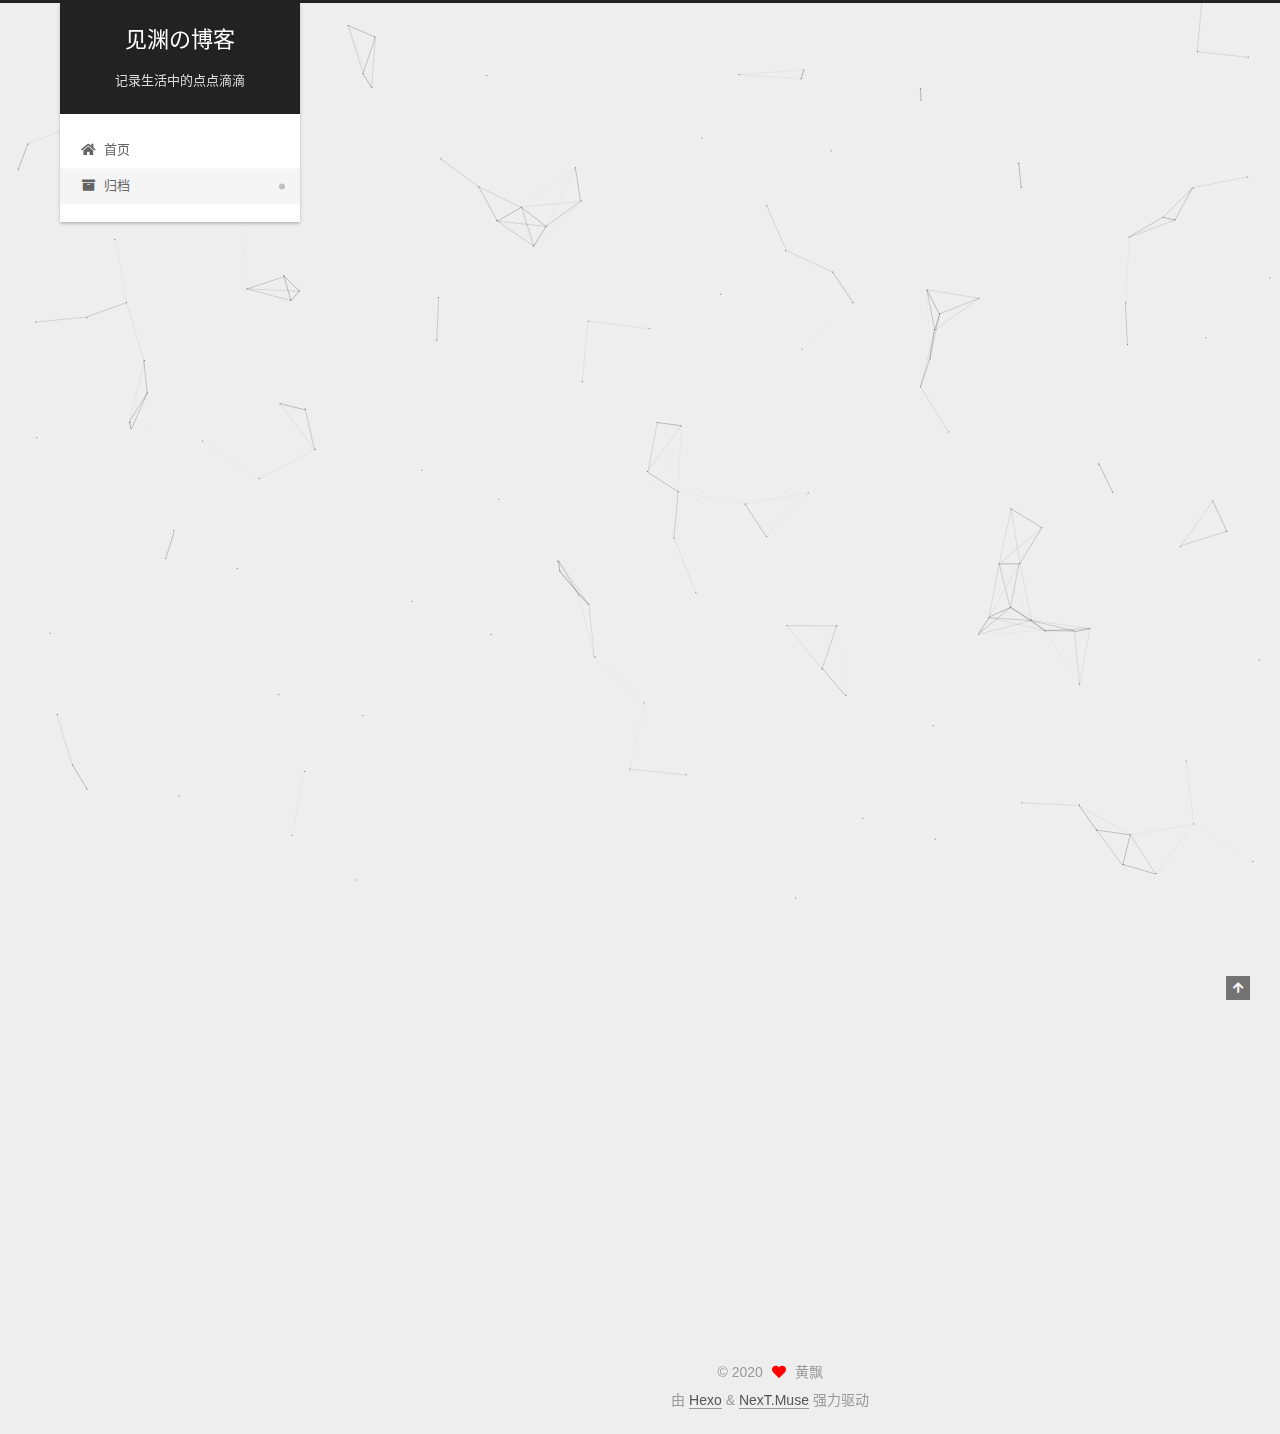
==== commit c5012b7a: "Site updated: 2020-06-19 10:51:46" ====
--- a/archives/index.html
+++ b/archives/index.html
@@ -17,18 +17,20 @@
 
 <script id="hexo-configurations">
     var NexT = window.NexT || {};
-    var CONFIG = {"hostname":"yoursite.com","root":"/","scheme":"Pisces","version":"8.0.0-rc.3","exturl":false,"copycode":false,"back2top":{"enable":true,"sidebar":false,"scrollpercent":false},"bookmark":{"enable":false,"color":"#222","save":"auto"},"fancybox":false,"mediumzoom":false,"lazyload":false,"pangu":false,"comments":{"style":"tabs","active":null,"storage":true,"lazyload":false,"nav":null},"algolia":{"hits":{"per_page":10},"labels":{"input_placeholder":"Search for Posts","hits_empty":"We didn't find any results for the search: ${query}","hits_stats":"${hits} results found in ${time} ms"}},"localsearch":{"enable":false,"trigger":"auto","top_n_per_article":1,"unescape":false,"preload":false},"motion":{"enable":true,"async":false,"transition":{"post_block":"fadeIn","post_header":"slideDownIn","post_body":"slideDownIn","coll_header":"slideLeftIn","sidebar":"slideUpIn"}}};
+    var CONFIG = {"hostname":"huangpiao.tech","root":"/","scheme":"Muse","version":"7.8.0","exturl":false,"sidebar":{"position":"left","display":"post","padding":18,"offset":12,"onmobile":false},"copycode":{"enable":false,"show_result":false,"style":null},"back2top":{"enable":true,"sidebar":false,"scrollpercent":false},"bookmark":{"enable":false,"color":"#222","save":"auto"},"fancybox":false,"mediumzoom":false,"lazyload":false,"pangu":false,"comments":{"style":"tabs","active":null,"storage":true,"lazyload":false,"nav":null},"algolia":{"hits":{"per_page":10},"labels":{"input_placeholder":"Search for Posts","hits_empty":"We didn't find any results for the search: ${query}","hits_stats":"${hits} results found in ${time} ms"}},"localsearch":{"enable":false,"trigger":"auto","top_n_per_article":1,"unescape":false,"preload":false},"motion":{"enable":true,"async":false,"transition":{"post_block":"fadeIn","post_header":"slideDownIn","post_body":"slideDownIn","coll_header":"slideLeftIn","sidebar":"slideUpIn"}}};
   </script>
 
-  <meta property="og:type" content="website">
-<meta property="og:title" content="Hexo">
-<meta property="og:url" content="http://yoursite.com/archives/index.html">
-<meta property="og:site_name" content="Hexo">
+  <meta name="description" content="直到这一刻微笑着说话为止，我至少留下了一公升眼泪">
+<meta property="og:type" content="website">
+<meta property="og:title" content="见渊の博客">
+<meta property="og:url" content="https://huangpiao.tech/archives/index.html">
+<meta property="og:site_name" content="见渊の博客">
+<meta property="og:description" content="直到这一刻微笑着说话为止，我至少留下了一公升眼泪">
 <meta property="og:locale" content="zh_CN">
-<meta property="article:author" content="John Doe">
+<meta property="article:author" content="黄飘">
 <meta name="twitter:card" content="summary">
 
-<link rel="canonical" href="http://yoursite.com/archives/">
+<link rel="canonical" href="https://huangpiao.tech/archives/">
 
 
 <script id="page-configurations">
@@ -41,7 +43,7 @@
   };
 </script>
 
-  <title>归档 | Hexo</title>
+  <title>归档 | 见渊の博客</title>
   
 
 
@@ -67,12 +69,8 @@
     top: initial;
   }
 
-  .use-motion .logo-line-before, .use-motion .logo-line-after {
-    transform: scaleX(1);
-  }
-
-  .search-pop-overlay, .sidebar-nav { display: none; }
-  .sidebar-panel { display: block; }
+  .use-motion .logo-line-before i { left: initial; }
+  .use-motion .logo-line-after i { right: initial; }
   </style>
 </noscript>
 
@@ -82,21 +80,24 @@
   <div class="container use-motion">
     <div class="headband"></div>
 
-    <main class="main">
-      <header class="header" itemscope itemtype="http://schema.org/WPHeader">
-        <div class="header-inner"><div class="site-brand-container">
+    <header class="header" itemscope itemtype="http://schema.org/WPHeader">
+      <div class="header-inner"><div class="site-brand-container">
   <div class="site-nav-toggle">
     <div class="toggle" aria-label="切换导航栏">
+      <span class="toggle-line toggle-line-first"></span>
+      <span class="toggle-line toggle-line-middle"></span>
+      <span class="toggle-line toggle-line-last"></span>
     </div>
   </div>
 
   <div class="site-meta">
 
     <a href="/" class="brand" rel="start">
-      <i class="logo-line-before"></i>
-      <h1 class="site-title">Hexo</h1>
-      <i class="logo-line-after"></i>
+      <span class="logo-line-before"><i></i></span>
+      <h1 class="site-title">见渊の博客</h1>
+      <span class="logo-line-after"><i></i></span>
     </a>
+      <p class="site-subtitle" itemprop="description">记录生活中的点点滴滴</p>
   </div>
 
   <div class="site-nav-right">
@@ -108,74 +109,41 @@
 
 
 
-
-
-
-</div>
-          
-  
-  <div class="toggle sidebar-toggle">
-    <span class="toggle-line toggle-line-first"></span>
-    <span class="toggle-line toggle-line-middle"></span>
-    <span class="toggle-line toggle-line-last"></span>
-  </div>
-
-  <aside class="sidebar">
-    <div class="sidebar-inner">
-
-      <ul class="sidebar-nav motion-element">
-        <li class="sidebar-nav-toc">
-          文章目录
-        </li>
-        <li class="sidebar-nav-overview">
-          站点概览
-        </li>
-      </ul>
-
-      <!--noindex-->
-      <div class="post-toc-wrap sidebar-panel">
-      </div>
-      <!--/noindex-->
-
-      <div class="site-overview-wrap sidebar-panel">
-        <div class="site-author motion-element" itemprop="author" itemscope itemtype="http://schema.org/Person">
-  <p class="site-author-name" itemprop="name">John Doe</p>
-  <div class="site-description" itemprop="description"></div>
-</div>
-<div class="site-state-wrap motion-element">
-  <nav class="site-state">
-      <div class="site-state-item site-state-posts">
-          <a href="/archives">
-          <span class="site-state-item-count">3</span>
-          <span class="site-state-item-name">日志</span>
-        </a>
-      </div>
-  </nav>
-</div>
-
-
-
-      </div>
-
-    </div>
-  </aside>
-  <div id="sidebar-dimmer"></div>
-
-
-      </header>
-
-      
+<nav class="site-nav">
+  <ul id="menu" class="main-menu menu">
+        <li class="menu-item menu-item-home">
+
+    <a href="/" rel="section"><i class="fa fa-home fa-fw"></i>首页</a>
+
+  </li>
+        <li class="menu-item menu-item-archives">
+
+    <a href="/archives/" rel="section"><i class="fa fa-archive fa-fw"></i>归档</a>
+
+  </li>
+  </ul>
+</nav>
+
+
+
+
+</div>
+    </header>
+
+    
   <div class="back-to-top">
     <i class="fa fa-arrow-up"></i>
     <span>0%</span>
   </div>
 
 
+    <main class="main">
       <div class="main-inner">
-        
-
-        <div class="content archive">
+        <div class="content-wrap">
           
+
+          <div class="content archive">
+            
 
   
   
@@ -262,8 +230,8 @@
 
 
 
-        </div>
-        
+          </div>
+          
 
 <script>
   window.addEventListener('tabs:register', () => {
@@ -287,6 +255,58 @@
   }
 </script>
 
+        </div>
+          
+  
+  <div class="toggle sidebar-toggle">
+    <span class="toggle-line toggle-line-first"></span>
+    <span class="toggle-line toggle-line-middle"></span>
+    <span class="toggle-line toggle-line-last"></span>
+  </div>
+
+  <aside class="sidebar">
+    <div class="sidebar-inner">
+
+      <ul class="sidebar-nav motion-element">
+        <li class="sidebar-nav-toc">
+          文章目录
+        </li>
+        <li class="sidebar-nav-overview">
+          站点概览
+        </li>
+      </ul>
+
+      <!--noindex-->
+      <div class="post-toc-wrap sidebar-panel">
+      </div>
+      <!--/noindex-->
+
+      <div class="site-overview-wrap sidebar-panel">
+        <div class="site-author motion-element" itemprop="author" itemscope itemtype="http://schema.org/Person">
+  <p class="site-author-name" itemprop="name">黄飘</p>
+  <div class="site-description" itemprop="description">直到这一刻微笑着说话为止，我至少留下了一公升眼泪</div>
+</div>
+<div class="site-state-wrap motion-element">
+  <nav class="site-state">
+      <div class="site-state-item site-state-posts">
+          <a href="/archives/">
+        
+          <span class="site-state-item-count">3</span>
+          <span class="site-state-item-name">日志</span>
+        </a>
+      </div>
+  </nav>
+</div>
+
+
+
+      </div>
+
+    </div>
+  </aside>
+  <div id="sidebar-dimmer"></div>
+
+
       </div>
     </main>
 
@@ -303,9 +323,9 @@
   <span class="with-love">
     <i class="fa fa-heart"></i>
   </span>
-  <span class="author" itemprop="copyrightHolder">John Doe</span>
-</div>
-  <div class="powered-by">由 <a href="https://hexo.io/" class="theme-link" rel="noopener" target="_blank">Hexo</a> & <a href="https://theme-next.js.org/pisces/" class="theme-link" rel="noopener" target="_blank">NexT.Pisces</a> 强力驱动
+  <span class="author" itemprop="copyrightHolder">黄飘</span>
+</div>
+  <div class="powered-by">由 <a href="https://hexo.io/" class="theme-link" rel="noopener" target="_blank">Hexo</a> & <a href="https://muse.theme-next.org/" class="theme-link" rel="noopener" target="_blank">NexT.Muse</a> 强力驱动
   </div>
 
         
@@ -322,6 +342,8 @@
   </div>
 
   
+  
+  <script color='0,0,0' opacity='0.5' zIndex='-1' count='150' src="/lib/canvas-nest/canvas-nest.min.js"></script>
   <script src="/lib/anime.min.js"></script>
   <script src="/lib/velocity/velocity.min.js"></script>
   <script src="/lib/velocity/velocity.ui.min.js"></script>
@@ -331,7 +353,12 @@
 <script src="/js/motion.js"></script>
 
 
+<script src="/js/schemes/muse.js"></script>
+
+
 <script src="/js/next-boot.js"></script>
+
+
 
 
   
--- a/css/main.css
+++ b/css/main.css
@@ -1,5 +1,5 @@
 :root {
-  --body-bg-color: #f5f7f9;
+  --body-bg-color: #eee;
   --content-bg-color: #fff;
   --card-bg-color: #f5f5f5;
   --text-color: #555;
@@ -17,10 +17,6 @@
   --btn-default-hover-bg: #222;
   --btn-default-hover-color: #fff;
   --btn-default-hover-border-color: #222;
-  --highlight-background: #f0f0f0;
-  --highlight-foreground: #444;
-  --highlight-gutter-background: #dedede;
-  --highlight-gutter-foreground: #555;
 }
 html {
   line-height: 1.15; /* 1 */
@@ -184,7 +180,12 @@
   font-family: 'Lato', "PingFang SC", "Microsoft YaHei", sans-serif;
   font-size: 1em;
   line-height: 2;
-  transition: all 0.2s ease-in-out;
+}
+@media (max-width: 991px) {
+  body {
+    padding-left: 0 !important;
+    padding-right: 0 !important;
+  }
 }
 h1,
 h2,
@@ -225,6 +226,7 @@
   outline: 0;
   text-decoration: none;
   overflow-wrap: break-word;
+  word-wrap: break-word;
   cursor: pointer;
 }
 a:hover,
@@ -234,8 +236,7 @@
 }
 iframe,
 img,
-video,
-embed {
+video {
   display: block;
   margin-left: auto;
   margin-right: auto;
@@ -263,6 +264,17 @@
 dd {
   margin: 0;
   padding: 0;
+}
+kbd {
+  background-color: #f5f5f5;
+  background-image: linear-gradient(#eee, #fff, #eee);
+  border: 1px solid #ccc;
+  border-radius: 0.2em;
+  box-shadow: 0.1em 0.1em 0.2em rgba(0,0,0,0.1);
+  color: #555;
+  font-family: inherit;
+  padding: 0.1em 0.3em;
+  white-space: nowrap;
 }
 .table-container {
   overflow: auto;
@@ -309,7 +321,10 @@
   line-height: 2;
   padding: 0 20px;
   text-decoration: none;
-  transition: background-color 0.2s ease-in-out;
+  transition-property: background-color;
+  transition-delay: 0s;
+  transition-duration: 0.2s;
+  transition-timing-function: ease-in-out;
 }
 .btn:hover {
   background: var(--btn-default-hover-bg);
@@ -367,115 +382,10 @@
   transform: rotate(45deg);
   top: -5px;
 }
-/*
-
-Original highlight.js style (c) Ivan Sagalaev <maniac@softwaremaniacs.org>
-
-*/
-
-.hljs {
-  display: block;
-  overflow-x: auto;
-  padding: 0.5em;
-  background: #F0F0F0;
-}
-
-
-/* Base color: saturation 0; */
-
-.hljs,
-.hljs-subst {
-  color: #444;
-}
-
-.hljs-comment {
-  color: #888888;
-}
-
-.hljs-keyword,
-.hljs-attribute,
-.hljs-selector-tag,
-.hljs-meta-keyword,
-.hljs-doctag,
-.hljs-name {
-  font-weight: bold;
-}
-
-
-/* User color: hue: 0 */
-
-.hljs-type,
-.hljs-string,
-.hljs-number,
-.hljs-selector-id,
-.hljs-selector-class,
-.hljs-quote,
-.hljs-template-tag,
-.hljs-deletion {
-  color: #880000;
-}
-
-.hljs-title,
-.hljs-section {
-  color: #880000;
-  font-weight: bold;
-}
-
-.hljs-regexp,
-.hljs-symbol,
-.hljs-variable,
-.hljs-template-variable,
-.hljs-link,
-.hljs-selector-attr,
-.hljs-selector-pseudo {
-  color: #BC6060;
-}
-
-
-/* Language color: hue: 90; */
-
-.hljs-literal {
-  color: #78A960;
-}
-
-.hljs-built_in,
-.hljs-bullet,
-.hljs-code,
-.hljs-addition {
-  color: #397300;
-}
-
-
-/* Meta color: hue: 200 */
-
-.hljs-meta {
-  color: #1f7199;
-}
-
-.hljs-meta-string {
-  color: #4d99bf;
-}
-
-
-/* Misc effects */
-
-.hljs-emphasis {
-  font-style: italic;
-}
-
-.hljs-strong {
-  font-weight: bold;
-}
-
-code,
-kbd,
 .highlight,
 pre {
-  background: var(--highlight-background);
-  color: var(--highlight-foreground);
-}
-.highlight,
-pre {
+  background: #f7f7f7;
+  color: #4d4d4c;
   line-height: 1.6;
   margin: 0 auto 20px;
 }
@@ -484,21 +394,15 @@
   font-family: consolas, Menlo, monospace, "PingFang SC", "Microsoft YaHei";
 }
 code {
+  background: #eee;
   border-radius: 3px;
+  color: #555;
   padding: 2px 4px;
   overflow-wrap: break-word;
-}
-kbd {
-  background-image: linear-gradient(var(--highlight-gutter-background), var(--highlight-background), var(--highlight-gutter-background));
-  border: 1px solid #ccc;
-  border-radius: 0.2em;
-  box-shadow: 0.1em 0.1em 0.2em rgba(0,0,0,0.1);
-  font-family: inherit;
-  padding: 0.1em 0.3em;
-  white-space: nowrap;
-}
-.highlight {
-  position: relative;
+  word-wrap: break-word;
+}
+.highlight *::selection {
+  background: #d6d6d6;
 }
 .highlight pre {
   border: 0;
@@ -515,19 +419,19 @@
   padding: 0;
 }
 .highlight figcaption {
-  background: var(--highlight-gutter-background);
-  color: var(--highlight-foreground);
-  display: flow-root;
+  background: #eff2f3;
+  color: #4d4d4c;
+  display: flex;
   font-size: 0.875em;
+  justify-content: space-between;
   line-height: 1.2;
   padding: 0.5em;
 }
 .highlight figcaption a {
-  color: var(--highlight-foreground);
-  float: right;
+  color: #4d4d4c;
 }
 .highlight figcaption a:hover {
-  border-bottom-color: var(--highlight-foreground);
+  border-bottom-color: #4d4d4c;
 }
 .highlight .gutter {
   -moz-user-select: none;
@@ -536,14 +440,14 @@
   user-select: none;
 }
 .highlight .gutter pre {
-  background: var(--highlight-gutter-background);
-  color: var(--highlight-gutter-foreground);
+  background: #eff2f3;
+  color: #869194;
   padding-left: 10px;
   padding-right: 10px;
   text-align: right;
 }
 .highlight .code pre {
-  background: var(--highlight-background);
+  background: #f7f7f7;
   padding-left: 10px;
   width: 100%;
 }
@@ -559,9 +463,82 @@
 }
 pre code {
   background: none;
+  color: #4d4d4c;
   font-size: 0.875em;
   padding: 0;
   text-shadow: none;
+}
+pre .deletion {
+  background: #fdd;
+}
+pre .addition {
+  background: #dfd;
+}
+pre .meta {
+  color: #eab700;
+  -moz-user-select: none;
+  -ms-user-select: none;
+  -webkit-user-select: none;
+  user-select: none;
+}
+pre .comment {
+  color: #8e908c;
+}
+pre .variable,
+pre .attribute,
+pre .tag,
+pre .name,
+pre .regexp,
+pre .ruby .constant,
+pre .xml .tag .title,
+pre .xml .pi,
+pre .xml .doctype,
+pre .html .doctype,
+pre .css .id,
+pre .css .class,
+pre .css .pseudo {
+  color: #c82829;
+}
+pre .number,
+pre .preprocessor,
+pre .built_in,
+pre .builtin-name,
+pre .literal,
+pre .params,
+pre .constant,
+pre .command {
+  color: #f5871f;
+}
+pre .ruby .class .title,
+pre .css .rules .attribute,
+pre .string,
+pre .symbol,
+pre .value,
+pre .inheritance,
+pre .header,
+pre .ruby .symbol,
+pre .xml .cdata,
+pre .special,
+pre .formula {
+  color: #718c00;
+}
+pre .title,
+pre .css .hexcolor {
+  color: #3e999f;
+}
+pre .function,
+pre .python .decorator,
+pre .python .title,
+pre .ruby .function .title,
+pre .ruby .title .keyword,
+pre .perl .sub,
+pre .javascript .title,
+pre .coffeescript .title {
+  color: #4271ae;
+}
+pre .keyword,
+pre .javascript .function {
+  color: #8959a8;
 }
 .blockquote-center {
   border-left: none;
@@ -604,6 +581,7 @@
 }
 .post-body .label {
   color: #555;
+  display: inline;
   padding: 0 2px;
 }
 .post-body .label.default {
@@ -624,212 +602,14 @@
 .post-body .label.danger {
   background: #fae8eb;
 }
-.post-body .link-grid {
-  display: grid;
-  gap: 1.5rem 1.5rem;
-  grid-template-columns: 1fr 1fr;
-  margin-bottom: 20px;
-  padding: 1rem;
-}
-@media (max-width: 767px) {
-  .post-body .link-grid {
-    grid-template-columns: 1fr;
-  }
-}
-.post-body .link-grid .link-grid-container {
-  border: solid #ddd;
-  box-shadow: 1rem 1rem 0.5rem rgba(0,0,0,0.5);
-  min-height: 5rem;
-  min-width: 0;
-  padding: 0.5rem;
-  position: relative;
-  transition: background 0.3s;
-}
-.post-body .link-grid .link-grid-container:hover {
-  animation: shake 0.5s;
-  background: var(--card-bg-color);
-}
-.post-body .link-grid .link-grid-container:active {
-  box-shadow: 0.5rem 0.5rem 0.25rem rgba(0,0,0,0.5);
-  transform: translate(0.2rem, 0.2rem);
-}
-.post-body .link-grid .link-grid-container .link-grid-image {
-  background-clip: content-box;
-  background-origin: content-box;
-  background-size: cover;
-  border: 1px solid #ddd;
-  border-radius: 50%;
-  box-sizing: border-box;
-  height: 5rem;
-  padding: 3px;
-  position: absolute;
-  width: 5rem;
-}
-.post-body .link-grid .link-grid-container p {
-  margin: 0 1rem 0 6rem;
-}
-.post-body .link-grid .link-grid-container p:first-of-type {
-  font-size: 1.2em;
-}
-.post-body .link-grid .link-grid-container p:last-of-type {
-  font-size: 0.8em;
-  line-height: 1.3rem;
-  opacity: 0.7;
-}
-.post-body .link-grid .link-grid-container a {
-  border: 0;
-  height: 100%;
-  left: 0;
-  position: absolute;
-  top: 0;
-  width: 100%;
-}
-@-moz-keyframes shake {
-  0% {
-    transform: translate(1pt, 1pt) rotate(0deg);
-  }
-  10% {
-    transform: translate(-1pt, -2pt) rotate(-1deg);
-  }
-  20% {
-    transform: translate(-3pt, 0pt) rotate(1deg);
-  }
-  30% {
-    transform: translate(3pt, 2pt) rotate(0deg);
-  }
-  40% {
-    transform: translate(1pt, -1pt) rotate(1deg);
-  }
-  50% {
-    transform: translate(-1pt, 2pt) rotate(-1deg);
-  }
-  60% {
-    transform: translate(-3pt, 1pt) rotate(0deg);
-  }
-  70% {
-    transform: translate(3pt, 1pt) rotate(-1deg);
-  }
-  80% {
-    transform: translate(-1pt, -1pt) rotate(1deg);
-  }
-  90% {
-    transform: translate(1pt, 2pt) rotate(0deg);
-  }
-  100% {
-    transform: translate(1pt, -2pt) rotate(-1deg);
-  }
-}
-@-webkit-keyframes shake {
-  0% {
-    transform: translate(1pt, 1pt) rotate(0deg);
-  }
-  10% {
-    transform: translate(-1pt, -2pt) rotate(-1deg);
-  }
-  20% {
-    transform: translate(-3pt, 0pt) rotate(1deg);
-  }
-  30% {
-    transform: translate(3pt, 2pt) rotate(0deg);
-  }
-  40% {
-    transform: translate(1pt, -1pt) rotate(1deg);
-  }
-  50% {
-    transform: translate(-1pt, 2pt) rotate(-1deg);
-  }
-  60% {
-    transform: translate(-3pt, 1pt) rotate(0deg);
-  }
-  70% {
-    transform: translate(3pt, 1pt) rotate(-1deg);
-  }
-  80% {
-    transform: translate(-1pt, -1pt) rotate(1deg);
-  }
-  90% {
-    transform: translate(1pt, 2pt) rotate(0deg);
-  }
-  100% {
-    transform: translate(1pt, -2pt) rotate(-1deg);
-  }
-}
-@-o-keyframes shake {
-  0% {
-    transform: translate(1pt, 1pt) rotate(0deg);
-  }
-  10% {
-    transform: translate(-1pt, -2pt) rotate(-1deg);
-  }
-  20% {
-    transform: translate(-3pt, 0pt) rotate(1deg);
-  }
-  30% {
-    transform: translate(3pt, 2pt) rotate(0deg);
-  }
-  40% {
-    transform: translate(1pt, -1pt) rotate(1deg);
-  }
-  50% {
-    transform: translate(-1pt, 2pt) rotate(-1deg);
-  }
-  60% {
-    transform: translate(-3pt, 1pt) rotate(0deg);
-  }
-  70% {
-    transform: translate(3pt, 1pt) rotate(-1deg);
-  }
-  80% {
-    transform: translate(-1pt, -1pt) rotate(1deg);
-  }
-  90% {
-    transform: translate(1pt, 2pt) rotate(0deg);
-  }
-  100% {
-    transform: translate(1pt, -2pt) rotate(-1deg);
-  }
-}
-@keyframes shake {
-  0% {
-    transform: translate(1pt, 1pt) rotate(0deg);
-  }
-  10% {
-    transform: translate(-1pt, -2pt) rotate(-1deg);
-  }
-  20% {
-    transform: translate(-3pt, 0pt) rotate(1deg);
-  }
-  30% {
-    transform: translate(3pt, 2pt) rotate(0deg);
-  }
-  40% {
-    transform: translate(1pt, -1pt) rotate(1deg);
-  }
-  50% {
-    transform: translate(-1pt, 2pt) rotate(-1deg);
-  }
-  60% {
-    transform: translate(-3pt, 1pt) rotate(0deg);
-  }
-  70% {
-    transform: translate(3pt, 1pt) rotate(-1deg);
-  }
-  80% {
-    transform: translate(-1pt, -1pt) rotate(1deg);
-  }
-  90% {
-    transform: translate(1pt, 2pt) rotate(0deg);
-  }
-  100% {
-    transform: translate(1pt, -2pt) rotate(-1deg);
-  }
-}
 .post-body .tabs {
   margin-bottom: 20px;
 }
 .post-body .tabs,
 .tabs-comment {
+  display: block;
   padding-top: 10px;
+  position: relative;
 }
 .post-body .tabs ul.nav-tabs,
 .tabs-comment ul.nav-tabs {
@@ -879,7 +659,9 @@
   outline: 0;
   padding: 0.25em 0.75em;
   text-align: center;
-  transition: all 0.2s ease-out;
+  transition-delay: 0s;
+  transition-duration: 0.2s;
+  transition-timing-function: ease-out;
 }
 .post-body .tabs ul.nav-tabs li.tab a i,
 .tabs-comment ul.nav-tabs li.tab a i {
@@ -944,8 +726,9 @@
 .post-body .note h4,
 .post-body .note h5,
 .post-body .note h6 {
+  margin-top: 0;
   border-bottom: initial;
-  margin: 0;
+  margin-bottom: 0;
   padding-top: 0;
 }
 .post-body .note p:first-child,
@@ -1031,8 +814,10 @@
 .pagination .page-number,
 .pagination .space {
   display: inline-block;
-  margin: -1px 10px 0 10px;
-  padding: 0 10px;
+  margin: 0 10px;
+  padding: 0 11px;
+  position: relative;
+  top: -1px;
 }
 @media (max-width: 767px) {
   .pagination .prev,
@@ -1052,38 +837,48 @@
 .pagination .page-number {
   border-bottom: 0;
   border-top: 1px solid #eee;
-  transition: border-color 0.2s ease-in-out;
+  transition-property: border-color;
+  transition-delay: 0s;
+  transition-duration: 0.2s;
+  transition-timing-function: ease-in-out;
 }
 .pagination .prev:hover,
 .pagination .next:hover,
 .pagination .page-number:hover {
-  border-top-color: var(--link-hover-color);
+  border-top-color: #222;
+}
+.pagination .space {
+  margin: 0;
+  padding: 0;
+}
+.pagination .prev {
+  margin-left: 0;
+}
+.pagination .next {
+  margin-right: 0;
+}
+.pagination .page-number.current {
+  background: #ccc;
+  border-top-color: #ccc;
+  color: #fff;
 }
 @media (max-width: 767px) {
   .pagination {
-    border-top: 0;
-    margin-bottom: 10px;
+    border-top: none;
   }
   .pagination .prev,
   .pagination .next,
   .pagination .page-number {
     border-bottom: 1px solid #eee;
     border-top: 0;
+    margin-bottom: 10px;
+    padding: 0 10px;
   }
   .pagination .prev:hover,
   .pagination .next:hover,
   .pagination .page-number:hover {
-    border-bottom-color: var(--link-hover-color);
-  }
-}
-.pagination .space {
-  margin: 0;
-  padding: 0;
-}
-.pagination .page-number.current {
-  background: #ccc;
-  border-color: #ccc;
-  color: var(--content-bg-color);
+    border-bottom-color: #222;
+  }
 }
 .comments {
   margin-top: 60px;
@@ -1124,6 +919,25 @@
   min-height: 100%;
   position: relative;
 }
+.main-inner {
+  margin: 0 auto;
+  width: calc(100% - 20px);
+}
+@media (min-width: 1200px) {
+  .main-inner {
+    width: 1160px;
+  }
+}
+@media (min-width: 1600px) {
+  .main-inner {
+    width: 73%;
+  }
+}
+@media (max-width: 767px) {
+  .content-wrap {
+    padding: 0 20px;
+  }
+}
 .header {
   background: transparent;
 }
@@ -1157,14 +971,6 @@
 @media (max-width: 767px) {
   .site-meta {
     text-align: center;
-  }
-}
-.custom-logo-image {
-  margin-top: 20px;
-}
-@media (max-width: 991px) {
-  .custom-logo-image {
-    display: none;
   }
 }
 .brand {
@@ -1222,8 +1028,12 @@
   background: var(--text-color);
   border-radius: 1px;
 }
+.site-nav {
+  display: block;
+}
 @media (max-width: 767px) {
   .site-nav {
+    clear: both;
     display: none;
   }
 }
@@ -1254,13 +1064,16 @@
   border-bottom: 0;
   display: block;
   font-size: 0.8125em;
-  transition: border-color 0.2s ease-in-out;
-}
-.menu-item a:hover,
-.menu-item span.exturl:hover,
-.menu-item a.menu-item-active,
-.menu-item span.exturl.menu-item-active {
-  background: var(--menu-item-bg-color);
+  transition-property: border-color;
+  transition-delay: 0s;
+  transition-duration: 0.2s;
+  transition-timing-function: ease-in-out;
+}
+@media (hover: none) {
+  .menu-item a:hover,
+  .menu-item span.exturl:hover {
+    border-bottom-color: transparent !important;
+  }
 }
 .menu-item .fa,
 .menu-item .fab,
@@ -1283,6 +1096,11 @@
     margin-left: 0;
   }
 }
+.menu-item-active a,
+.menu .menu-item a:hover,
+.menu .menu-item span.exturl:hover {
+  background: var(--menu-item-bg-color);
+}
 .use-motion .menu-item {
   opacity: 0;
 }
@@ -1305,6 +1123,7 @@
 }
 .cc-license {
   margin-top: 10px;
+  text-align: center;
 }
 .cc-license .cc-opacity {
   border-bottom: none;
@@ -1318,6 +1137,8 @@
 }
 .site-author-image {
   border: 1px solid #eee;
+  display: block;
+  margin: 0 auto;
   max-width: 120px;
   padding: 2px;
 }
@@ -1325,11 +1146,13 @@
   color: var(--text-color);
   font-weight: 600;
   margin: 0;
+  text-align: center;
 }
 .site-description {
   color: #999;
   font-size: 0.8125em;
   margin-top: 0;
+  text-align: center;
 }
 .links-of-author {
   margin-top: 15px;
@@ -1345,7 +1168,7 @@
 }
 .links-of-author a::before,
 .links-of-author span.exturl::before {
-  background: #61ffd4;
+  background: #f0c;
   border-radius: 50%;
   content: ' ';
   display: inline-block;
@@ -1410,7 +1233,7 @@
     width: 100%;
     z-index: 1100;
   }
-  .sidebar-active #sidebar-dimmer {
+  .sidebar-active + #sidebar-dimmer {
     opacity: 0.7;
     transform: translateX(-100%);
     transition: opacity 0.5s;
@@ -1483,7 +1306,10 @@
   padding-left: 0;
 }
 .post-toc ol a {
-  transition: all 0.2s ease-in-out;
+  transition-property: all;
+  transition-delay: 0s;
+  transition-duration: 0.2s;
+  transition-timing-function: ease-in-out;
 }
 .post-toc .nav-item {
   line-height: 1.8;
@@ -1515,20 +1341,27 @@
 }
 .site-state {
   display: flex;
-  flex-wrap: wrap;
   justify-content: center;
   line-height: 1.4;
   margin-top: 10px;
+  overflow: hidden;
+  text-align: center;
+  white-space: nowrap;
+}
+.site-state-item {
+  padding: 0 15px;
+}
+.site-state-item:not(:first-child) {
+  border-left: 1px solid #eee;
 }
 .site-state-item a {
   border-bottom: none;
-  display: block;
-  padding: 0 15px;
 }
 .site-state-item-count {
   display: block;
   font-size: 1em;
   font-weight: 600;
+  text-align: center;
 }
 .site-state-item-name {
   color: #999;
@@ -1644,6 +1477,10 @@
 }
 .back-to-top {
   font-size: 12px;
+  text-align: center;
+  transition-delay: 0s;
+  transition-duration: 0.2s;
+  transition-timing-function: ease-in-out;
 }
 .back-to-top {
   background: #222;
@@ -1655,7 +1492,7 @@
   opacity: 0.6;
   padding: 0 6px;
   position: fixed;
-  transition: bottom 0.2s ease-in-out;
+  transition-property: bottom;
   z-index: 1300;
   width: 24px;
 }
@@ -1677,6 +1514,7 @@
 .post-body {
   font-family: 'Lato', "PingFang SC", "Microsoft YaHei", sans-serif;
   overflow-wrap: break-word;
+  word-wrap: break-word;
 }
 @media (min-width: 1200px) {
   .post-body {
@@ -1776,7 +1614,10 @@
   margin: 30px 0;
   padding-left: 15px;
   position: relative;
-  transition: border 0.2s ease-in-out;
+  transition-property: border;
+  transition-delay: 0s;
+  transition-duration: 0.2s;
+  transition-timing-function: ease-in-out;
 }
 .posts-collapse .post-header::before {
   background: #bbb;
@@ -1788,8 +1629,11 @@
   margin-left: -4px;
   position: absolute;
   top: 0.75em;
-  transition: background 0.2s ease-in-out;
+  transition-property: background;
   width: 6px;
+  transition-delay: 0s;
+  transition-duration: 0.2s;
+  transition-timing-function: ease-in-out;
 }
 .posts-collapse .post-header:hover {
   border-bottom-color: #666;
@@ -1828,10 +1672,14 @@
   background: #ccc;
   height: 1px;
   margin: 80px auto 60px;
+  text-align: center;
   width: 8%;
 }
 .post-block:last-of-type .post-eof {
   display: none;
+}
+.content {
+  padding-top: 40px;
 }
 @media (min-width: 992px) {
   .post-body {
@@ -1856,68 +1704,32 @@
 .post-body h3 .header-anchor,
 .post-body h4 .header-anchor,
 .post-body h5 .header-anchor,
-.post-body h6 .header-anchor,
-.post-body h1 .headerlink,
-.post-body h2 .headerlink,
-.post-body h3 .headerlink,
-.post-body h4 .headerlink,
-.post-body h5 .headerlink,
-.post-body h6 .headerlink {
+.post-body h6 .header-anchor {
   border-bottom-style: none;
+  color: #ccc;
+  float: right;
+  margin-left: 10px;
+  visibility: hidden;
+}
+.post-body h1 .header-anchor:hover,
+.post-body h2 .header-anchor:hover,
+.post-body h3 .header-anchor:hover,
+.post-body h4 .header-anchor:hover,
+.post-body h5 .header-anchor:hover,
+.post-body h6 .header-anchor:hover {
   color: inherit;
-  float: right;
-  font-size: 0.875em;
-  margin-left: 10px;
-  opacity: 0;
-}
-.post-body h1 .header-anchor::before,
-.post-body h2 .header-anchor::before,
-.post-body h3 .header-anchor::before,
-.post-body h4 .header-anchor::before,
-.post-body h5 .header-anchor::before,
-.post-body h6 .header-anchor::before,
-.post-body h1 .headerlink::before,
-.post-body h2 .headerlink::before,
-.post-body h3 .headerlink::before,
-.post-body h4 .headerlink::before,
-.post-body h5 .headerlink::before,
-.post-body h6 .headerlink::before {
-  content: '\f0c1';
-  font-family: 'Font Awesome 5 Free';
-  font-weight: 900;
 }
 .post-body h1:hover .header-anchor,
 .post-body h2:hover .header-anchor,
 .post-body h3:hover .header-anchor,
 .post-body h4:hover .header-anchor,
 .post-body h5:hover .header-anchor,
-.post-body h6:hover .header-anchor,
-.post-body h1:hover .headerlink,
-.post-body h2:hover .headerlink,
-.post-body h3:hover .headerlink,
-.post-body h4:hover .headerlink,
-.post-body h5:hover .headerlink,
-.post-body h6:hover .headerlink {
-  opacity: 0.5;
-}
-.post-body h1:hover .header-anchor:hover,
-.post-body h2:hover .header-anchor:hover,
-.post-body h3:hover .header-anchor:hover,
-.post-body h4:hover .header-anchor:hover,
-.post-body h5:hover .header-anchor:hover,
-.post-body h6:hover .header-anchor:hover,
-.post-body h1:hover .headerlink:hover,
-.post-body h2:hover .headerlink:hover,
-.post-body h3:hover .headerlink:hover,
-.post-body h4:hover .headerlink:hover,
-.post-body h5:hover .headerlink:hover,
-.post-body h6:hover .headerlink:hover {
-  opacity: 1;
+.post-body h6:hover .header-anchor {
+  visibility: visible;
 }
 .post-body iframe,
 .post-body img,
-.post-body video,
-.post-body embed {
+.post-body video {
   margin-bottom: 20px;
 }
 .post-body .video-container {
@@ -1941,7 +1753,7 @@
 .post-gallery {
   align-items: center;
   display: grid;
-  gap: 10px;
+  grid-gap: 10px;
   grid-template-columns: 1fr 1fr 1fr;
   margin-bottom: 20px;
 }
@@ -1965,6 +1777,7 @@
   margin: initial;
   text-align: center;
   overflow-wrap: break-word;
+  word-wrap: break-word;
 }
 .posts-expand .post-title-link {
   border-bottom: none;
@@ -1981,9 +1794,11 @@
   left: 0;
   position: absolute;
   transform: scaleX(0);
-  transition: transform 0.2s ease-in-out;
   visibility: hidden;
   width: 100%;
+  transition-delay: 0s;
+  transition-duration: 0.2s;
+  transition-timing-function: ease-in-out;
 }
 .posts-expand .post-title-link:hover::before {
   transform: scaleX(1);
@@ -2118,23 +1933,25 @@
 }
 .reward-container button {
   background: transparent;
-  border: 2px solid #fc6423;
-  border-radius: 2px;
+  border: 1px solid #fc6423;
+  border-radius: 0;
   color: #fc6423;
   cursor: pointer;
   line-height: 2;
   outline: 0;
   padding: 0 15px;
-  transition: all 0.2s ease-in-out;
   vertical-align: text-top;
 }
 .reward-container button:hover {
   background: #fc6423;
-  border: 2px solid transparent;
-  color: #fff;
+  border: 1px solid transparent;
+  color: #fa9366;
 }
 #qr {
   padding-top: 20px;
+}
+#qr a {
+  border: 0;
 }
 #qr img {
   display: inline-block;
@@ -2142,6 +1959,9 @@
   max-width: 100%;
   width: 180px;
 }
+#qr p {
+  text-align: center;
+}
 .category-all-page .category-all-title {
   text-align: center;
 }
@@ -2161,9 +1981,11 @@
 }
 .category-all-page .category-list-count::before {
   content: ' (';
+  display: inline;
 }
 .category-all-page .category-list-count::after {
   content: ') ';
+  display: inline;
 }
 .category-all-page .category-list-child {
   padding-left: 10px;
@@ -2198,11 +2020,11 @@
 .event-list .event .event-summary::before {
   animation: dot-flash 1s alternate infinite ease-in-out;
   color: #fff;
+  content: '\f111';
   display: inline-block;
   font-size: 10px;
   margin-right: 25px;
   vertical-align: middle;
-  content: '\f111';
   font-family: 'Font Awesome 5 Free';
   font-weight: 900;
 }
@@ -2316,57 +2138,22 @@
   display: inline-block;
   margin: 10px;
 }
-.tag-cloud-0 {
-  border-bottom-color: #aaa;
-  color: #aaa;
-}
-.tag-cloud-1 {
-  border-bottom-color: #9a9a9a;
-  color: #9a9a9a;
-}
-.tag-cloud-2 {
-  border-bottom-color: #8b8b8b;
-  color: #8b8b8b;
-}
-.tag-cloud-3 {
-  border-bottom-color: #7c7c7c;
-  color: #7c7c7c;
-}
-.tag-cloud-4 {
-  border-bottom-color: #6c6c6c;
-  color: #6c6c6c;
-}
-.tag-cloud-5 {
-  border-bottom-color: #5d5d5d;
-  color: #5d5d5d;
-}
-.tag-cloud-6 {
-  border-bottom-color: #4e4e4e;
-  color: #4e4e4e;
-}
-.tag-cloud-7 {
-  border-bottom-color: #3e3e3e;
-  color: #3e3e3e;
-}
-.tag-cloud-8 {
-  border-bottom-color: #2f2f2f;
-  color: #2f2f2f;
-}
-.tag-cloud-9 {
-  border-bottom-color: #202020;
-  color: #202020;
-}
-.tag-cloud-10 {
-  border-bottom-color: #111;
-  color: #111;
+.tag-cloud a:hover {
+  color: var(--link-hover-color) !important;
 }
 .header {
-  align-self: stretch;
-  width: 240px;
+  margin: 0 auto;
+  position: relative;
+  width: calc(100% - 20px);
 }
 @media (min-width: 1200px) {
   .header {
-    width: 240px;
+    width: 1160px;
+  }
+}
+@media (min-width: 1600px) {
+  .header {
+    width: 73%;
   }
 }
 @media (max-width: 991px) {
@@ -2377,9 +2164,10 @@
 .header-inner {
   background: var(--content-bg-color);
   border-radius: initial;
-  box-shadow: initial;
+  box-shadow: 0 2px 2px 0 rgba(0,0,0,0.12), 0 3px 1px -2px rgba(0,0,0,0.06), 0 1px 5px 0 rgba(0,0,0,0.12);
   overflow: hidden;
   padding: 0;
+  position: absolute;
   top: 0;
   width: 240px;
 }
@@ -2395,50 +2183,34 @@
     width: auto;
   }
 }
-.main {
+.main-inner {
   align-items: flex-start;
   display: flex;
   justify-content: space-between;
-  margin: 0 auto;
-  width: calc(100% - 20px);
-}
-@media (min-width: 1200px) {
-  .main {
-    width: 1160px;
-  }
-}
-@media (min-width: 1600px) {
-  .main {
-    width: 73%;
-  }
+  flex-direction: row-reverse;
 }
 @media (max-width: 991px) {
-  .main {
-    display: block;
+  .main-inner {
     width: auto;
   }
 }
-.main-inner {
-  align-self: stretch;
+.content-wrap {
   background: var(--content-bg-color);
   border-radius: initial;
-  box-shadow: initial;
+  box-shadow: 0 2px 2px 0 rgba(0,0,0,0.12), 0 3px 1px -2px rgba(0,0,0,0.06), 0 1px 5px 0 rgba(0,0,0,0.12);
   box-sizing: border-box;
   padding: 40px;
   width: calc(100% - 252px);
 }
 @media (max-width: 991px) {
-  .main-inner {
+  .content-wrap {
     border-radius: initial;
     padding: 20px;
     width: 100%;
   }
 }
-.content {
-  padding-top: 40px;
-}
 .footer-inner {
-  padding-left: 252px;
+  padding-left: 260px;
 }
 .back-to-top {
   left: auto;
@@ -2472,6 +2244,14 @@
 }
 .site-subtitle {
   margin: 10px 10px 0;
+}
+.custom-logo-image {
+  margin-top: 20px;
+}
+@media (max-width: 991px) {
+  .custom-logo-image {
+    display: none;
+  }
 }
 @media (min-width: 768px) and (max-width: 991px) {
   .site-nav-toggle,
@@ -2513,13 +2293,13 @@
 .menu .menu-item .badge {
   background: #ccc;
   border-radius: 10px;
-  color: var(--content-bg-color);
+  color: #fff;
   float: right;
   padding: 2px 5px;
   text-shadow: 1px 1px 0 rgba(0,0,0,0.1);
   vertical-align: middle;
 }
-.main-menu .menu-item-active::after {
+.main-menu .menu-item-active a::after {
   background: #bbb;
   border-radius: 50%;
   content: ' ';
@@ -2550,20 +2330,19 @@
   background: transparent;
   color: #fc6423;
 }
-.sub-menu .menu-item-active {
+.sub-menu .menu-item-active a {
   border-bottom-color: #fc6423;
   color: #fc6423;
 }
-.sub-menu .menu-item-active:hover {
+.sub-menu .menu-item-active a:hover {
   border-bottom-color: #fc6423;
 }
 .sidebar {
-  background: initial;
-  bottom: initial;
+  background: var(--body-bg-color);
   box-shadow: none;
-  margin-top: 12px;
-  position: sticky;
-  top: 12px;
+  margin-top: 100%;
+  position: static;
+  width: 240px;
 }
 @media (max-width: 991px) {
   .sidebar {
@@ -2576,18 +2355,27 @@
 .sidebar-inner {
   background: var(--content-bg-color);
   border-radius: initial;
-  box-shadow: initial;
+  box-shadow: 0 2px 2px 0 rgba(0,0,0,0.12), 0 3px 1px -2px rgba(0,0,0,0.06), 0 1px 5px 0 rgba(0,0,0,0.12), 0 -1px 0.5px 0 rgba(0,0,0,0.09);
   box-sizing: border-box;
   color: var(--text-color);
+  width: 240px;
   opacity: 0;
 }
-.site-state-item a {
+.sidebar-inner.affix {
+  position: fixed;
+  top: 12px;
+}
+.sidebar-inner.affix-bottom {
+  position: absolute;
+}
+.site-state-item {
   padding: 0 10px;
 }
 .sidebar-button {
   border-bottom: 1px dotted #ccc;
   border-top: 1px dotted #ccc;
   margin-top: 10px;
+  text-align: center;
 }
 .sidebar-button a {
   border: 0;
@@ -2651,3 +2439,127 @@
 .links-of-blogroll-item {
   padding: 0;
 }
+.content-wrap {
+  background: initial;
+  box-shadow: initial;
+  padding: initial;
+}
+.post-block {
+  background: var(--content-bg-color);
+  border-radius: initial;
+  box-shadow: 0 2px 2px 0 rgba(0,0,0,0.12), 0 3px 1px -2px rgba(0,0,0,0.06), 0 1px 5px 0 rgba(0,0,0,0.12);
+  padding: 40px;
+}
+.post-block + .post-block {
+  border-radius: initial;
+  box-shadow: 0 2px 2px 0 rgba(0,0,0,0.12), 0 3px 1px -2px rgba(0,0,0,0.06), 0 1px 5px 0 rgba(0,0,0,0.12), 0 -1px 0.5px 0 rgba(0,0,0,0.09);
+  margin-top: 12px;
+}
+.comments {
+  background: var(--content-bg-color);
+  border-radius: initial;
+  box-shadow: 0 2px 2px 0 rgba(0,0,0,0.12), 0 3px 1px -2px rgba(0,0,0,0.06), 0 1px 5px 0 rgba(0,0,0,0.12), 0 -1px 0.5px 0 rgba(0,0,0,0.09);
+  margin-top: 12px;
+  padding: 40px;
+}
+.tabs-comment {
+  margin-top: 1em;
+}
+.content {
+  padding-top: initial;
+}
+.post-eof {
+  display: none;
+}
+.pagination {
+  background: var(--content-bg-color);
+  border-radius: initial;
+  border-top: initial;
+  box-shadow: 0 2px 2px 0 rgba(0,0,0,0.12), 0 3px 1px -2px rgba(0,0,0,0.06), 0 1px 5px 0 rgba(0,0,0,0.12), 0 -1px 0.5px 0 rgba(0,0,0,0.09);
+  margin: 12px 0 0;
+  padding: 10px 0 10px;
+}
+.pagination .prev,
+.pagination .next,
+.pagination .page-number {
+  margin-bottom: initial;
+  top: initial;
+}
+.main {
+  padding-bottom: initial;
+}
+.footer {
+  bottom: auto;
+}
+.sub-menu {
+  border-bottom: initial;
+  box-shadow: 0 2px 2px 0 rgba(0,0,0,0.12), 0 3px 1px -2px rgba(0,0,0,0.06), 0 1px 5px 0 rgba(0,0,0,0.12);
+}
+.sub-menu + .content .post-block {
+  box-shadow: 0 2px 2px 0 rgba(0,0,0,0.12), 0 3px 1px -2px rgba(0,0,0,0.06), 0 1px 5px 0 rgba(0,0,0,0.12), 0 -1px 0.5px 0 rgba(0,0,0,0.09);
+  margin-top: 12px;
+}
+@media (min-width: 768px) and (max-width: 991px) {
+  .sub-menu + .content .post-block {
+    margin-top: 10px;
+  }
+}
+@media (max-width: 767px) {
+  .sub-menu + .content .post-block {
+    margin-top: 8px;
+  }
+}
+.post-body h1,
+.post-body h2 {
+  border-bottom: 1px solid #eee;
+}
+.post-body h3 {
+  border-bottom: 1px dotted #eee;
+}
+@media (min-width: 768px) and (max-width: 991px) {
+  .content-wrap {
+    padding: 10px;
+  }
+  .posts-expand .post-button {
+    margin-top: 20px;
+  }
+  .post-block {
+    border-radius: initial;
+    box-shadow: 0 2px 2px 0 rgba(0,0,0,0.12), 0 3px 1px -2px rgba(0,0,0,0.06), 0 1px 5px 0 rgba(0,0,0,0.12), 0 -1px 0.5px 0 rgba(0,0,0,0.09);
+    padding: 20px;
+  }
+  .post-block + .post-block {
+    margin-top: 10px;
+  }
+  .comments {
+    margin-top: 10px;
+    padding: 10px 20px;
+  }
+  .pagination {
+    margin: 10px 0 0;
+  }
+}
+@media (max-width: 767px) {
+  .content-wrap {
+    padding: 8px;
+  }
+  .posts-expand .post-button {
+    margin: 12px 0;
+  }
+  .post-block {
+    border-radius: initial;
+    box-shadow: 0 2px 2px 0 rgba(0,0,0,0.12), 0 3px 1px -2px rgba(0,0,0,0.06), 0 1px 5px 0 rgba(0,0,0,0.12), 0 -1px 0.5px 0 rgba(0,0,0,0.09);
+    min-height: auto;
+    padding: 12px;
+  }
+  .post-block + .post-block {
+    margin-top: 8px;
+  }
+  .comments {
+    margin-top: 8px;
+    padding: 10px 12px;
+  }
+  .pagination {
+    margin: 8px 0 0;
+  }
+}
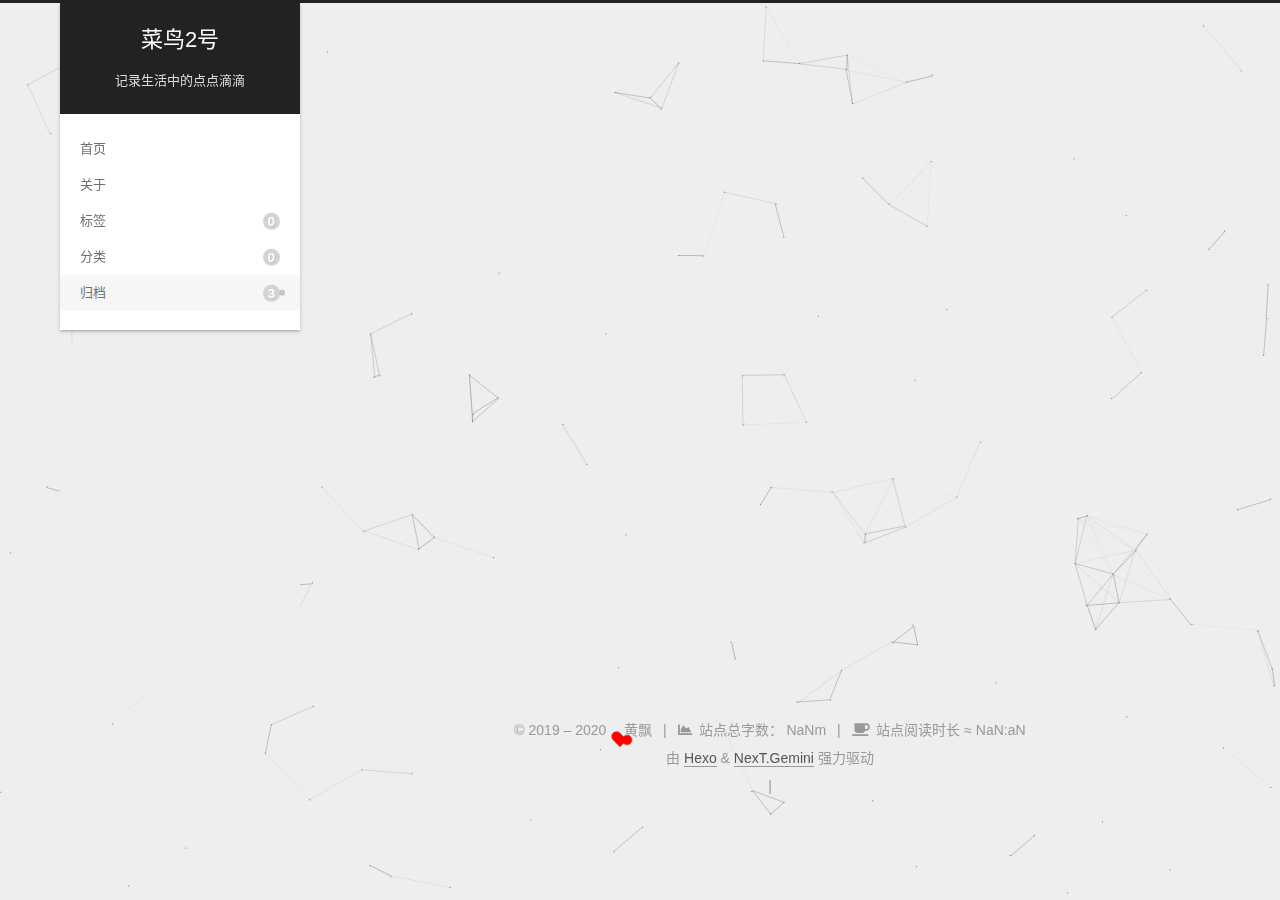
==== commit 6c854bf1: "Site updated: 2020-06-19 13:02:15" ====
--- a/archives/index.html
+++ b/archives/index.html
@@ -5,10 +5,10 @@
 <meta name="viewport" content="width=device-width, initial-scale=1, maximum-scale=2">
 <meta name="theme-color" content="#222">
 <meta name="generator" content="Hexo 4.2.1">
-  <link rel="apple-touch-icon" sizes="180x180" href="/images/apple-touch-icon-next.png">
-  <link rel="icon" type="image/png" sizes="32x32" href="/images/favicon-32x32-next.png">
-  <link rel="icon" type="image/png" sizes="16x16" href="/images/favicon-16x16-next.png">
-  <link rel="mask-icon" href="/images/logo.svg" color="#222">
+  <link rel="apple-touch-icon" sizes="180x180" href="/images/128x128.png">
+  <link rel="icon" type="image/png" sizes="32x32" href="/images/32x32.png">
+  <link rel="icon" type="image/png" sizes="16x16" href="/images/16x16.png">
+  <link rel="mask-icon" href="/images/algolia_logo.svg" color="#222">
 
 <link rel="stylesheet" href="/css/main.css">
 
@@ -17,17 +17,17 @@
 
 <script id="hexo-configurations">
     var NexT = window.NexT || {};
-    var CONFIG = {"hostname":"huangpiao.tech","root":"/","scheme":"Muse","version":"7.8.0","exturl":false,"sidebar":{"position":"left","display":"post","padding":18,"offset":12,"onmobile":false},"copycode":{"enable":false,"show_result":false,"style":null},"back2top":{"enable":true,"sidebar":false,"scrollpercent":false},"bookmark":{"enable":false,"color":"#222","save":"auto"},"fancybox":false,"mediumzoom":false,"lazyload":false,"pangu":false,"comments":{"style":"tabs","active":null,"storage":true,"lazyload":false,"nav":null},"algolia":{"hits":{"per_page":10},"labels":{"input_placeholder":"Search for Posts","hits_empty":"We didn't find any results for the search: ${query}","hits_stats":"${hits} results found in ${time} ms"}},"localsearch":{"enable":false,"trigger":"auto","top_n_per_article":1,"unescape":false,"preload":false},"motion":{"enable":true,"async":false,"transition":{"post_block":"fadeIn","post_header":"slideDownIn","post_body":"slideDownIn","coll_header":"slideLeftIn","sidebar":"slideUpIn"}}};
+    var CONFIG = {"hostname":"huangpiao.tech","root":"/","scheme":"Gemini","version":"7.8.0","exturl":false,"sidebar":{"position":"left","display":"post","padding":18,"offset":12,"b2t":true,"scrollpercent":true,"onmobile":false},"copycode":{"enable":false,"show_result":false,"style":null},"back2top":{"enable":true,"sidebar":false,"scrollpercent":false},"bookmark":{"enable":false,"color":"#222","save":"auto"},"fancybox":false,"mediumzoom":false,"lazyload":false,"pangu":false,"comments":{"style":"tabs","active":null,"storage":true,"lazyload":false,"nav":null},"algolia":{"hits":{"per_page":10},"labels":{"input_placeholder":"Search for Posts","hits_empty":"We didn't find any results for the search: ${query}","hits_stats":"${hits} results found in ${time} ms"}},"localsearch":{"enable":false,"trigger":"auto","top_n_per_article":1,"unescape":false,"preload":false},"motion":{"enable":true,"async":false,"transition":{"post_block":"fadeIn","post_header":"slideDownIn","post_body":"slideDownIn","coll_header":"slideLeftIn","sidebar":"slideUpIn"}}};
   </script>
 
   <meta name="description" content="直到这一刻微笑着说话为止，我至少留下了一公升眼泪">
 <meta property="og:type" content="website">
-<meta property="og:title" content="见渊の博客">
+<meta property="og:title" content="菜鸟2号">
 <meta property="og:url" content="https://huangpiao.tech/archives/index.html">
-<meta property="og:site_name" content="见渊の博客">
+<meta property="og:site_name" content="菜鸟2号">
 <meta property="og:description" content="直到这一刻微笑着说话为止，我至少留下了一公升眼泪">
 <meta property="og:locale" content="zh_CN">
-<meta property="article:author" content="黄飘">
+<meta property="article:author" content="海哥">
 <meta name="twitter:card" content="summary">
 
 <link rel="canonical" href="https://huangpiao.tech/archives/">
@@ -43,7 +43,7 @@
   };
 </script>
 
-  <title>归档 | 见渊の博客</title>
+  <title>归档 | 菜鸟2号</title>
   
 
 
@@ -94,7 +94,7 @@
 
     <a href="/" class="brand" rel="start">
       <span class="logo-line-before"><i></i></span>
-      <h1 class="site-title">见渊の博客</h1>
+      <h1 class="site-title">菜鸟2号</h1>
       <span class="logo-line-after"><i></i></span>
     </a>
       <p class="site-subtitle" itemprop="description">记录生活中的点点滴滴</p>
@@ -113,12 +113,27 @@
   <ul id="menu" class="main-menu menu">
         <li class="menu-item menu-item-home">
 
-    <a href="/" rel="section"><i class="fa fa-home fa-fw"></i>首页</a>
+    <a href="/" rel="section"><i class="home fa-fw"></i>首页</a>
+
+  </li>
+        <li class="menu-item menu-item-about">
+
+    <a href="/about/" rel="section"><i class="user fa-fw"></i>关于</a>
+
+  </li>
+        <li class="menu-item menu-item-tags">
+
+    <a href="/tags/" rel="section"><i class="tags fa-fw"></i>标签<span class="badge">0</span></a>
+
+  </li>
+        <li class="menu-item menu-item-categories">
+
+    <a href="/categories/" rel="section"><i class="th fa-fw"></i>分类<span class="badge">0</span></a>
 
   </li>
         <li class="menu-item menu-item-archives">
 
-    <a href="/archives/" rel="section"><i class="fa fa-archive fa-fw"></i>归档</a>
+    <a href="/archives/" rel="section"><i class="archive fa-fw"></i>归档<span class="badge">3</span></a>
 
   </li>
   </ul>
@@ -280,10 +295,13 @@
       <div class="post-toc-wrap sidebar-panel">
       </div>
       <!--/noindex-->
+	  
 
       <div class="site-overview-wrap sidebar-panel">
         <div class="site-author motion-element" itemprop="author" itemscope itemtype="http://schema.org/Person">
-  <p class="site-author-name" itemprop="name">黄飘</p>
+    <img class="site-author-image" itemprop="image" alt="海哥"
+      src="/images/author.jpg">
+  <p class="site-author-name" itemprop="name">海哥</p>
   <div class="site-description" itemprop="description">直到这一刻微笑着说话为止，我至少留下了一公升眼泪</div>
 </div>
 <div class="site-state-wrap motion-element">
@@ -297,6 +315,14 @@
       </div>
   </nav>
 </div>
+  <div class="links-of-author motion-element">
+      <span class="links-of-author-item">
+        <a href="https://github.com/mm0928" title="GitHub → https:&#x2F;&#x2F;github.com&#x2F;mm0928" rel="noopener" target="_blank"><i class="github fa-fw"></i>GitHub</a>
+      </span>
+  </div>
+  <div class="cc-license motion-element" itemprop="license">
+    <a href="https://creativecommons.org/licenses/by-nc-sa/4.0/" class="cc-opacity" rel="noopener" target="_blank"><img src="/images/cc-by-nc-sa.svg" alt="Creative Commons"></a>
+  </div>
 
 
 
@@ -318,17 +344,50 @@
 
 <div class="copyright">
   
-  &copy; 
+  &copy; 2019 – 
   <span itemprop="copyrightYear">2020</span>
   <span class="with-love">
-    <i class="fa fa-heart"></i>
+    <i class="heart"></i>
   </span>
   <span class="author" itemprop="copyrightHolder">黄飘</span>
-</div>
-  <div class="powered-by">由 <a href="https://hexo.io/" class="theme-link" rel="noopener" target="_blank">Hexo</a> & <a href="https://muse.theme-next.org/" class="theme-link" rel="noopener" target="_blank">NexT.Muse</a> 强力驱动
+	<script async src="https://busuanzi.ibruce.info/busuanzi/2.3/busuanzi.pure.mini.js"></script>
+    <span class="post-meta-divider">|</span>
+    <span class="post-meta-item-icon">
+      <i class="fa fa-chart-area"></i>
+    </span>
+      <span class="post-meta-item-text">站点总字数：</span>
+    <span title="站点总字数">NaNm</span>
+    <span class="post-meta-divider">|</span>
+    <span class="post-meta-item-icon">
+      <i class="fa fa-coffee"></i>
+    </span>
+      <span class="post-meta-item-text">站点阅读时长 &asymp;</span>
+    <span title="站点阅读时长">NaN:aN</span>
+</div>
+  <div class="powered-by">由 <a href="https://hexo.io/" class="theme-link" rel="noopener" target="_blank">Hexo</a> & <a href="https://theme-next.org/" class="theme-link" rel="noopener" target="_blank">NexT.Gemini</a> 强力驱动
   </div>
 
         
+<div class="busuanzi-count">
+  <script async src="https://busuanzi.ibruce.info/busuanzi/2.3/busuanzi.pure.mini.js"></script>
+    <span class="post-meta-item" id="busuanzi_container_site_uv" style="display: none;">
+      <span class="post-meta-item-icon">
+        <i class="user"></i>
+      </span>
+      <span class="site-uv" title="总访客量">
+        <span id="busuanzi_value_site_uv"></span>
+      </span>
+    </span>
+    <span class="post-meta-divider">|</span>
+    <span class="post-meta-item" id="busuanzi_container_site_pv" style="display: none;">
+      <span class="post-meta-item-icon">
+        <i class="eye"></i>
+      </span>
+      <span class="site-pv" title="总访问量">
+        <span id="busuanzi_value_site_pv"></span>
+      </span>
+    </span>
+</div>
 
 
 
@@ -353,7 +412,7 @@
 <script src="/js/motion.js"></script>
 
 
-<script src="/js/schemes/muse.js"></script>
+<script src="/js/schemes/pisces.js"></script>
 
 
 <script src="/js/next-boot.js"></script>
@@ -383,3 +442,6 @@
 
 </body>
 </html>
+<!-- ҳ����С���� -->
+<script type="text/javascript" src="/js/src/clicklove.js"></script>
+
